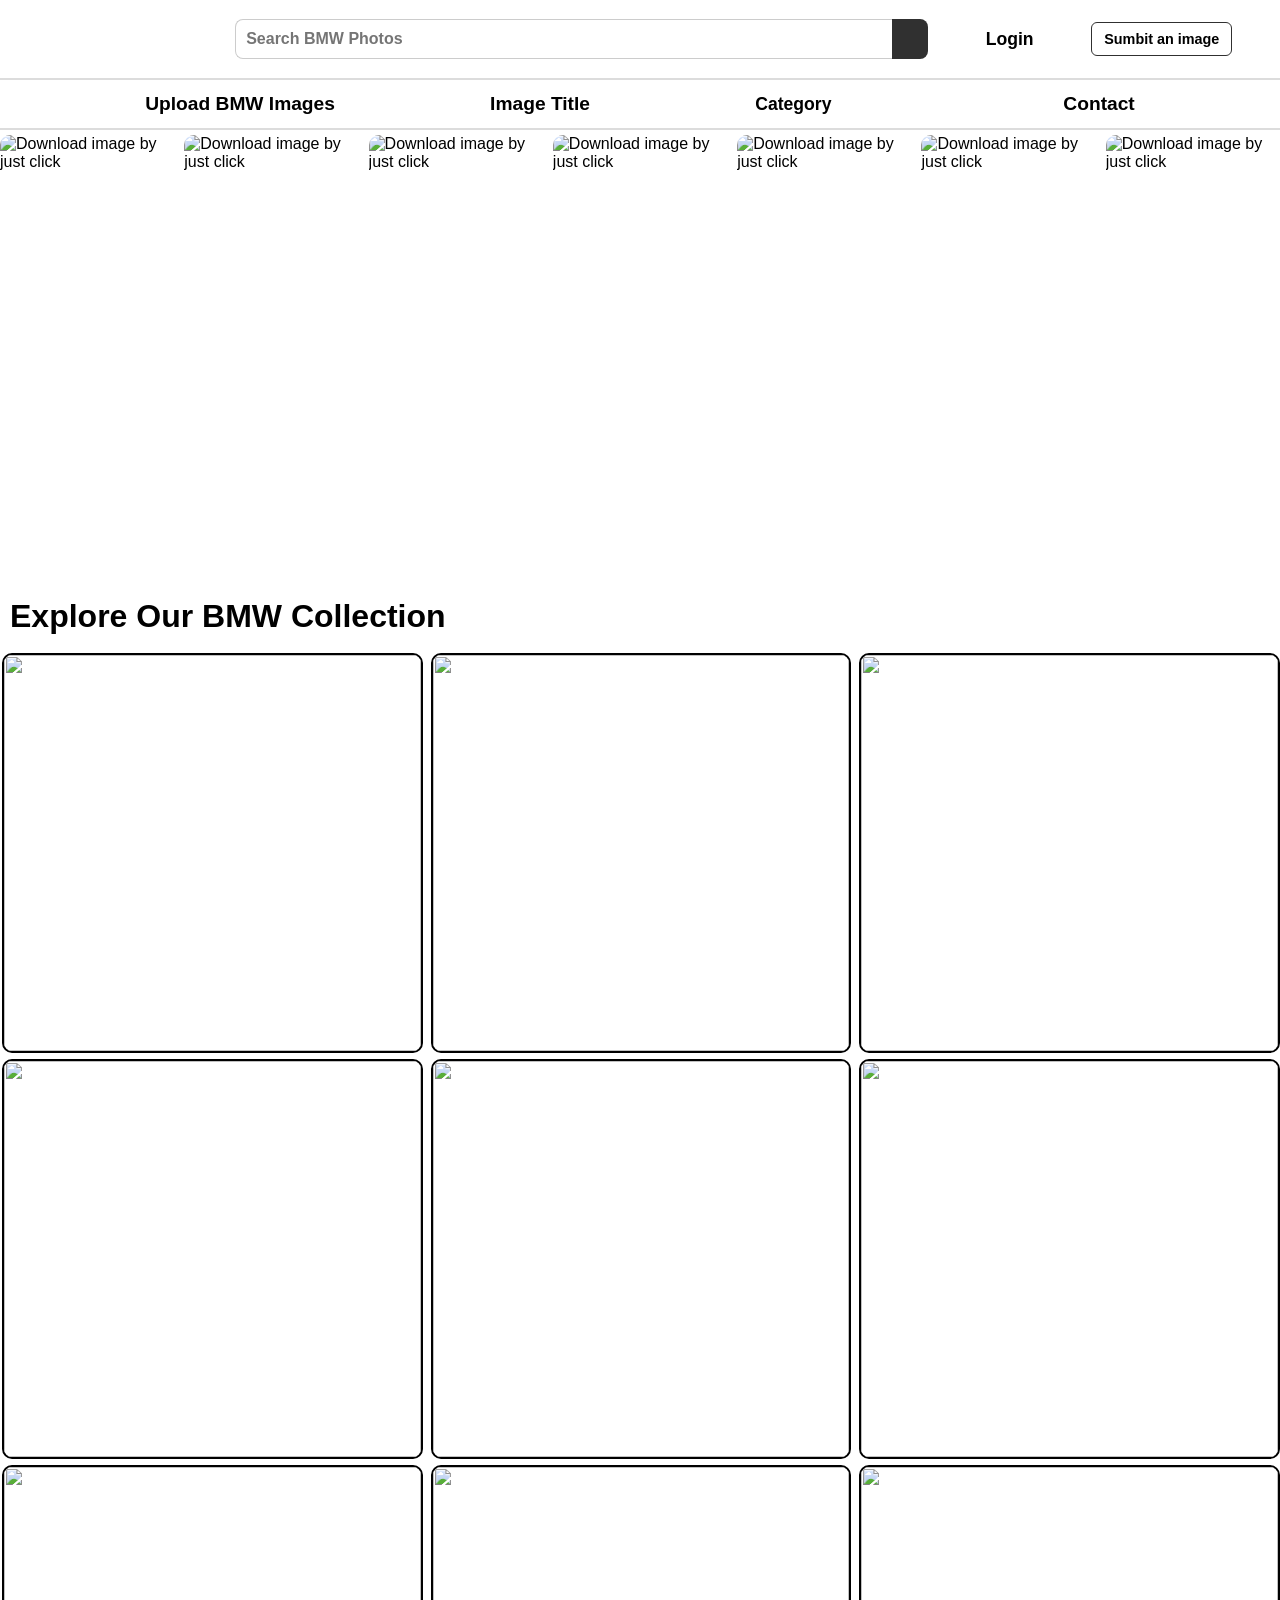
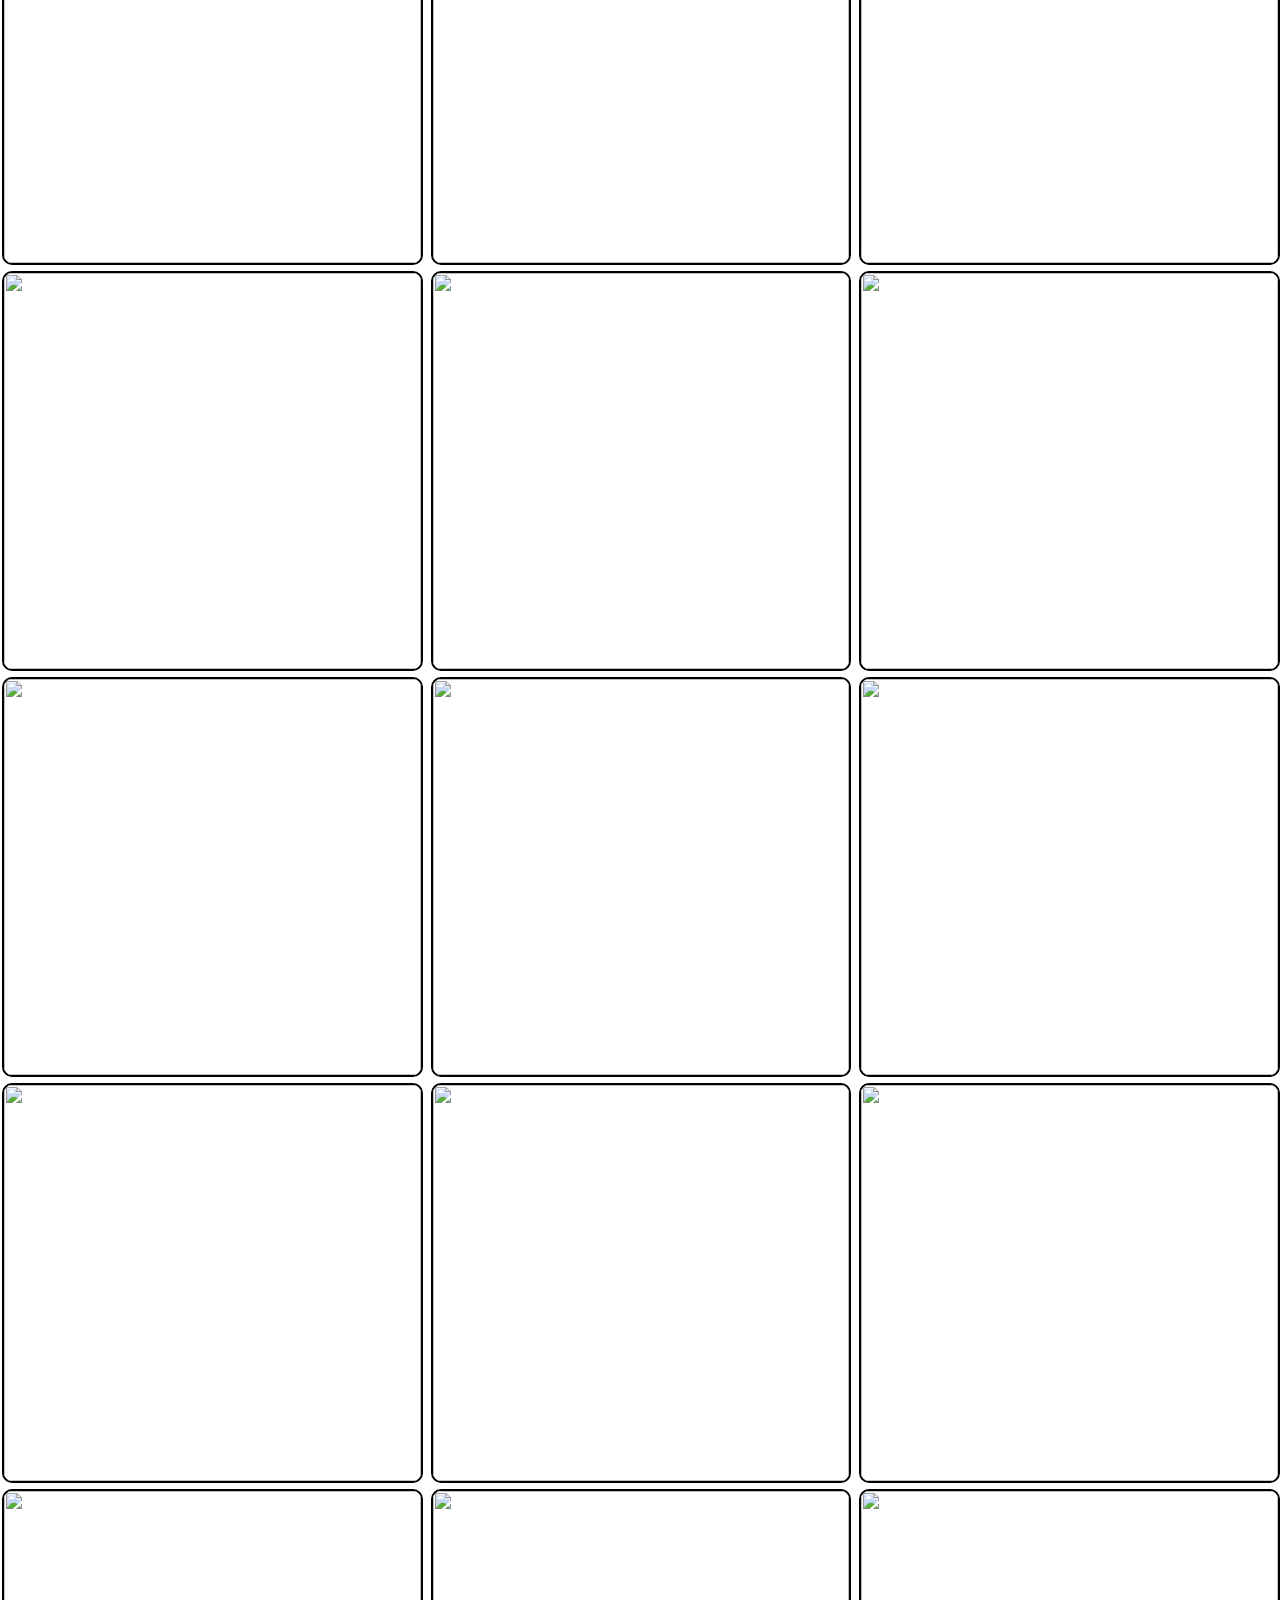
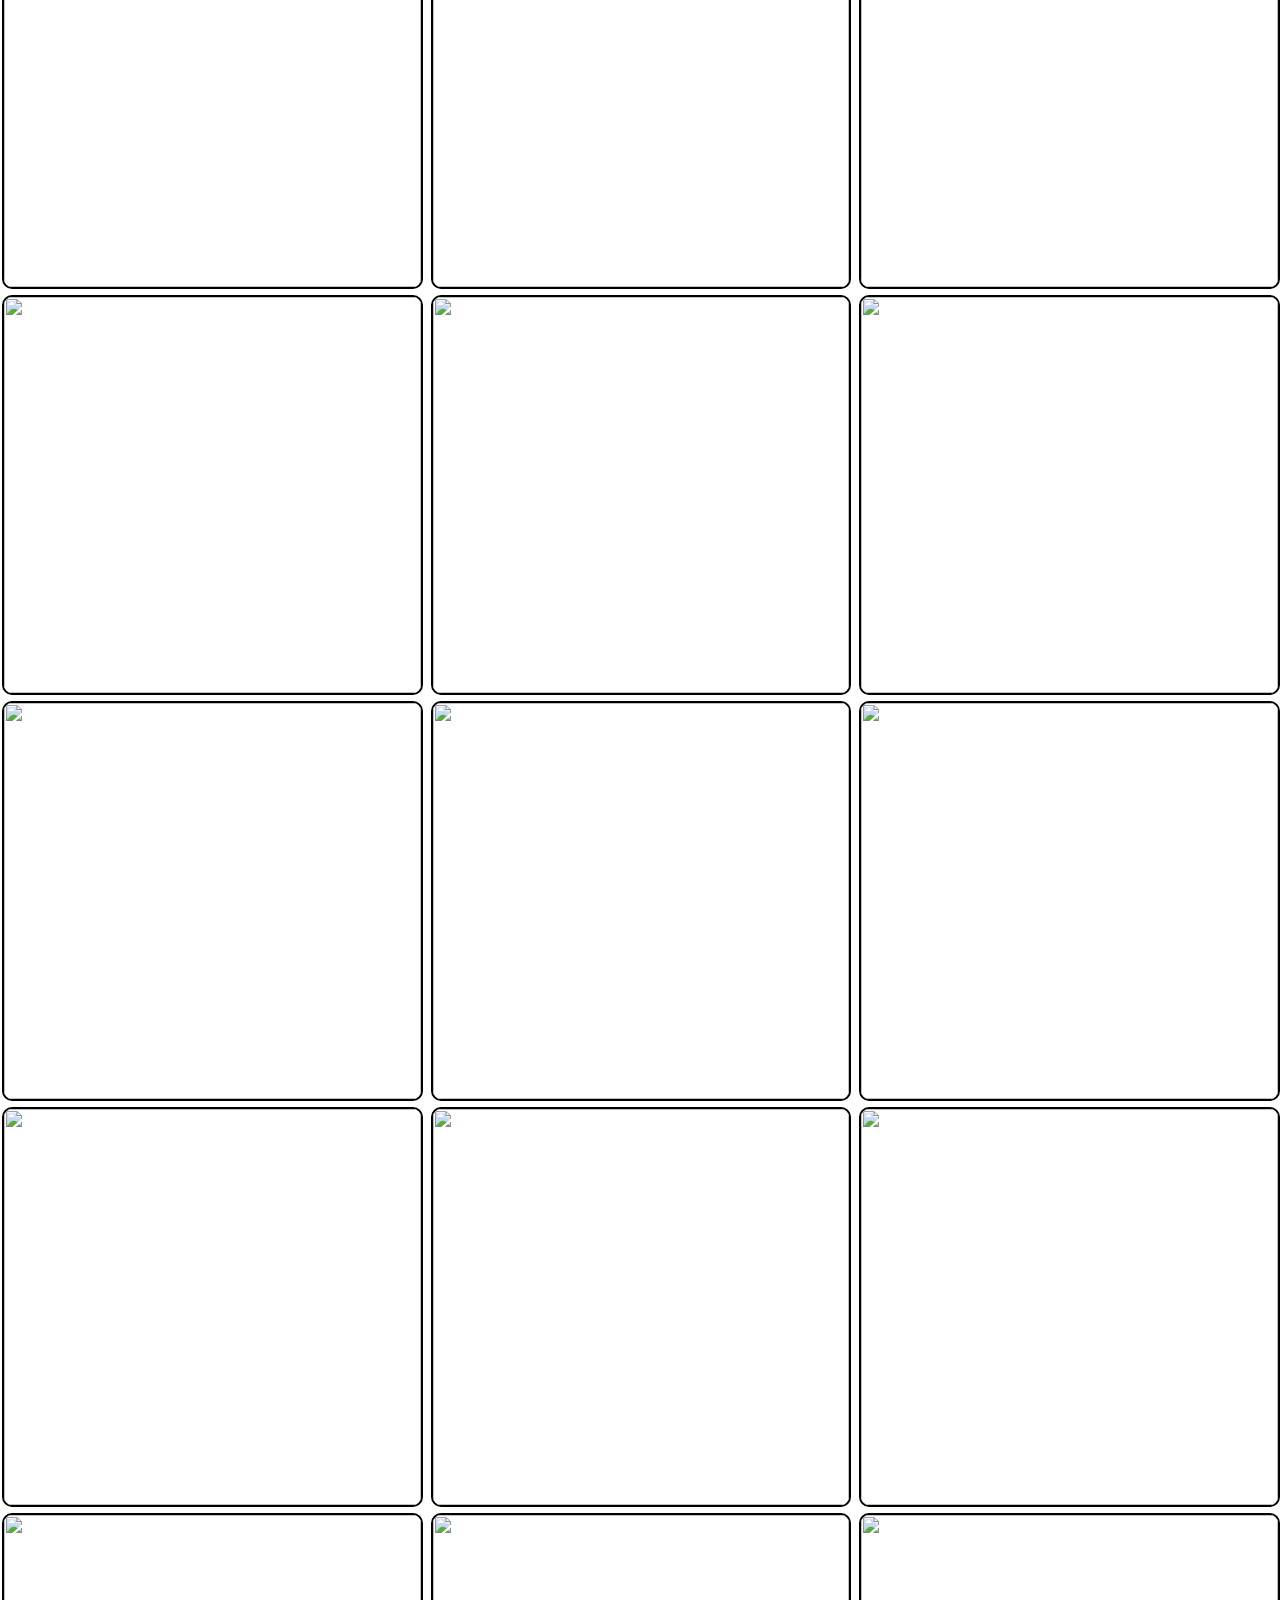
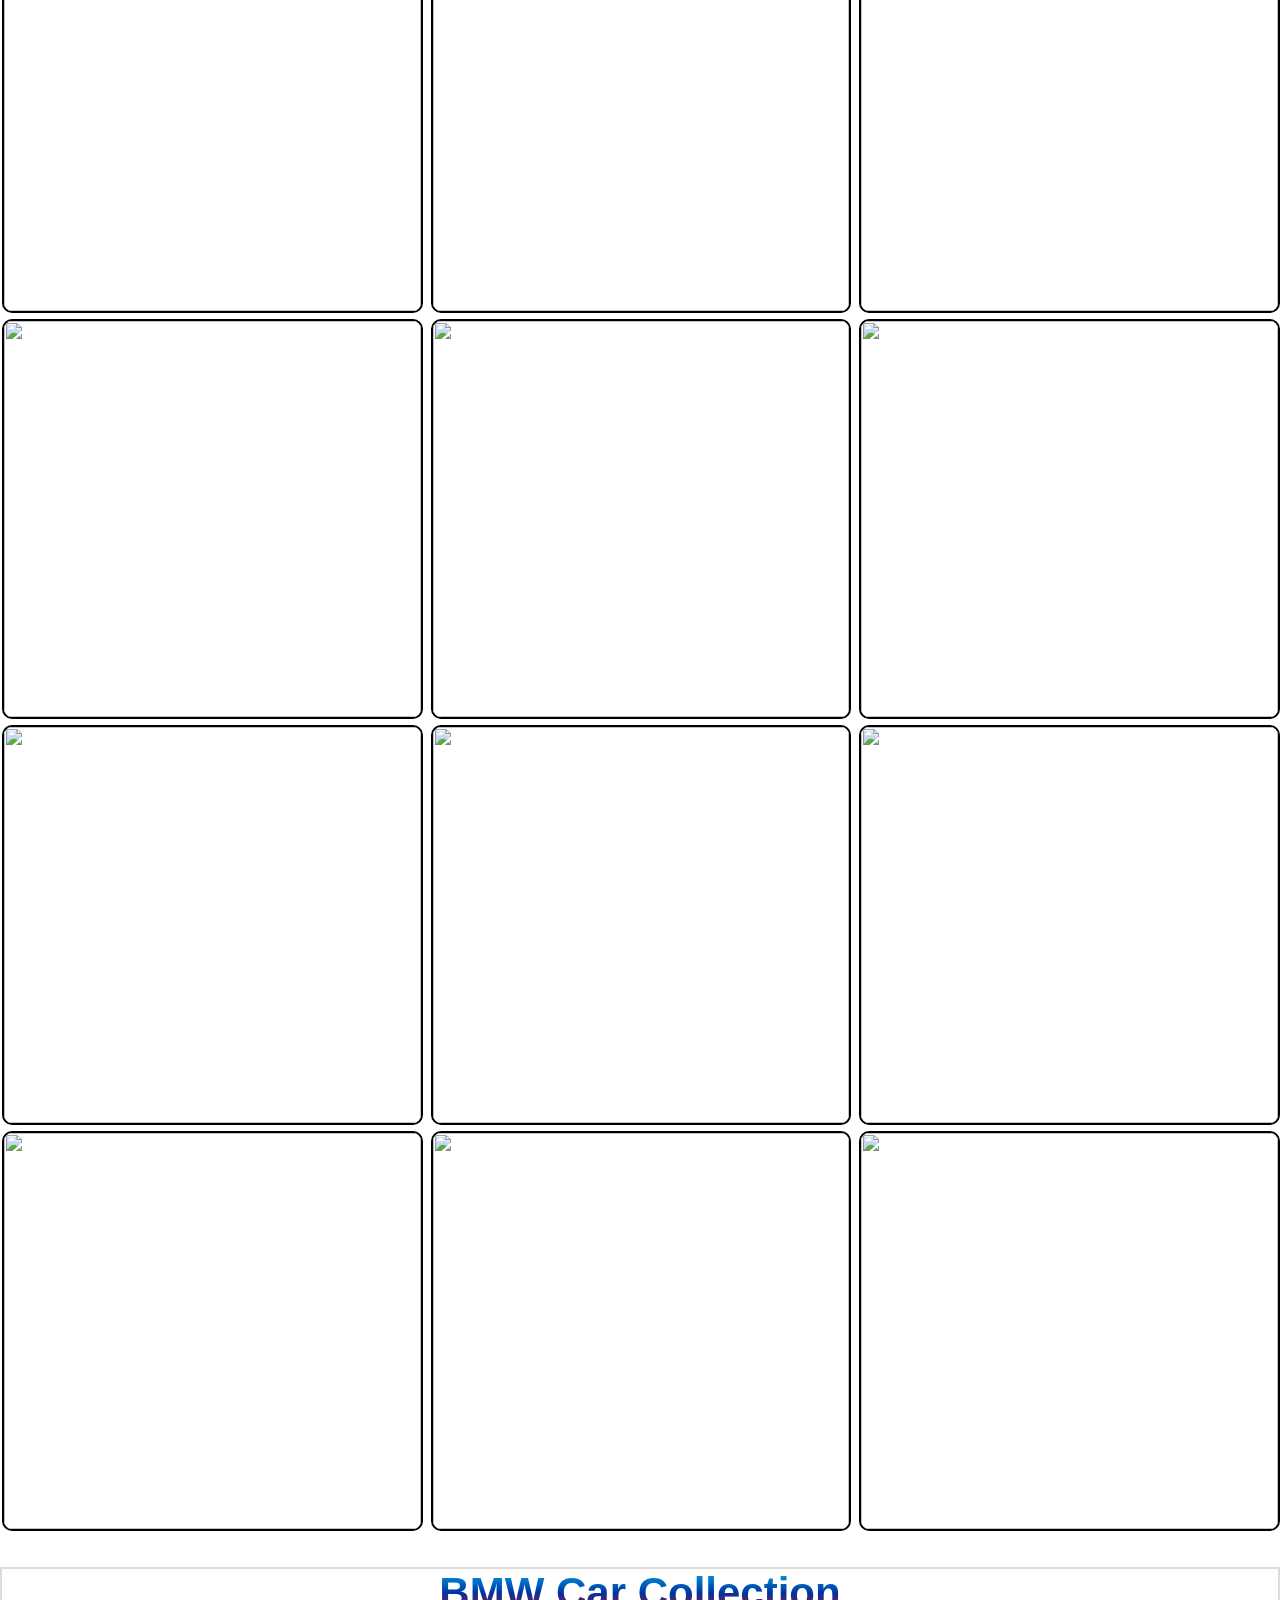
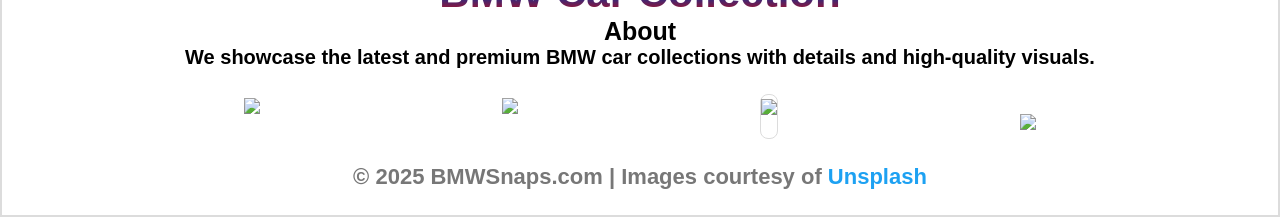
==== index.html @ 4b27d47d "Add files via upload" ====
<!DOCTYPE html>
<html>
    <head>
        <title>BMWSnaps.com</title>
        <link rel="stylesheet" href="https://cdnjs.cloudflare.com/ajax/libs/font-awesome/7.0.1/css/all.min.css" integrity="sha512-2SwdPD6INVrV/lHTZbO2nodKhrnDdJK9/kg2XD1r9uGqPo1cUbujc+IYdlYdEErWNu69gVcYgdxlmVmzTWnetw==" crossorigin="anonymous" referrerpolicy="no-referrer" />
        <link rel="stylesheet" href="style.css">
        <meta name="viewport" content="width=device-width,initial-scale=1.0">
         <meta name="description" content="bmw wallpaper 4k for pc,bmw wallpaper 4k,bmw wallpaper for laptop,bmw wallpaper 4k for laptop,bmw wallpaper for pc,bmw wallpaper 8k,bmw wallpaper hd 4k,bmw wallpaper 4k for pc black,bmw wallpaper 4k logo">
    </head>
    <body>
        <header>
        <div class="navbar">
            <div class="navlogo">
                <div class="logo"></div>
            </div>
            <div class="search">
                 <input placeholder="search BMW Photos" class="search-input">
                <div class="search-icon">
                    <i class="fa-solid fa-magnifying-glass"></i>
                </div>
            </div>
            <div class="login">
                <p>login</p>
            </div>
            <div class="button">
                <button class="sumbit">Sumbit an image</button>
            </div>
        </div>
        <div class="panel">
            <div class="upload">
                <p>Upload BMW images</p>
                <p>Image Title</p>
                <div class="option">
                <select class="category" onchange="location.href = this.value;">
                    <option class="op">category</option>
                    <option class="op" value="mseries.html">BMW M series</option>
                    <option class="op" value="suv.html">BMW SUV</option>
                    <option class="op" value="index.html">BMW Wallpapers</option>
                </select>
                </div>
                <p>contact</p>
            </div>
        </div>
        </header>
        <div class="hero-section">
                <img src="images/slidshow.jpg" alt="Download image by just click">
                <img src="images/slid 1.jpg" alt="Download image by just click">
                <img src="images/slid 2.jpg" alt="Download image by just click">
                <img src="images/slid 3.jpg" alt="Download image by just click">
                <img src="images/slid 4.jpg" alt="Download image by just click">
                <img src="images/slid 5.jpg" alt="Download image by just click">
                <img src="images/slid 6.jpg" alt="Download image by just click">
        </div> <br>
        <h1>Explore Our BMW Collection</h1>
        <br>
        <div class="content-section">
            <div class="box"><img src="images/angelica-levshakowa-BdbtxvfiAHE-unsplash.jpg"></div>
            <div class="box"><img src="images/archivio-automobile-shIgATgH_Zo-unsplash.jpg"></div>
            <div class="box"><img src="images/archivio-automobile-ph0dI5MN-Gg-unsplash.jpg"> </div>
            <div class="box"><img src="images/alex-dorcioman-Mlxqo9b0J4A-unsplash.jpg"></div>
            <div class="box"><img src="images/archivio-automobile-ugHK9StGR28-unsplash.jpg"></div>
<div class="box"><img src="images/archivio-automobile-ugHK9StGR28-unsplash.jpg"></div>
            <div class="box"><img src="images/damian-ochrymowicz-CSuPtVN167g-unsplash.jpg"></div>
            <div class="box"> <img src="images/devon-janse-van-rensburg-2h3UGhof_fU-unsplash.jpg"></div>
            <div class="box"> <img src="images/eloy-carrasco-8TiC__MqXsc-unsplash.jpg"> </div>
            <div class="box"> <img src="images/georgi-kalaydzhiev-1NnyueLx1aw-unsplash.jpg"></div>
            <div class="box"> <img src="images/jakob-rosen--Db-eClK4vE-unsplash.jpg"></div>
            <div class="box"> <img src="images/jakob-rosen-rC1Llibcis0-unsplash.jpg"></div>
            <div class="box"> <img src="images/jon-koop-khYVyHiNZo0-unsplash.jpg"></div>
            <div class="box"> <img src="images/joren-goessens-3HtpbdeZ_i8-unsplash.jpg"></div>
            <div class="box"> <img src="images/leon-seibert-1RiyAwNIiew-unsplash.jpg"></div>
            <div class="box"> <img src="images/luca-david-BV9rakxVvQQ-unsplash.jpg"></div>
            <div class="box"> <img src="images/martin-katler-gWAFuadPY1g-unsplash.jpg"></div>
            <div class="box"> <img src="images/martin-katler-iaIeB11kyQE-unsplash.jpg"></div>
            <div class="box"> <img src="images/martin-katler-v81h3l0gFHU-unsplash.jpg"></div>
            <div class="box"> <img src="images/mathew-antony-kqGKNOTDz34-unsplash.jpg"></div>
            <div class="box"> <img src="images/noir-CXlzXn-2CVs-unsplash.jpg"></div>
            <div class="box"> <img src="images/philipp-katzenberger-hrpYtJv-BRs-unsplash.jpg"></div>
            <div class="box"> <img src="images/rodan-can-6cqJPeTIuls-unsplash.jpg"> </div>
            <div class="box"> <img src="images/roman-khripkov-PzCGId2ljsY-unsplash.jpg"> </div>
            <div class="box"> <img src="images/ruslan-mingazhov-bVLbGAyoWMM-unsplash.jpg"> </div>
            <div class="box"> <img src="images/serjan-midili-a-fQdjpcL38-unsplash.jpg"> </div>
            <div class="box"> <img src="images/serjan-midili-uHJ8sgM36Gs-unsplash.jpg"> </div>
            <div class="box"> <img src="images/slid 1.jpg"> </div>
            <div class="box"><img src="images/slid 2.jpg"></div>
            <div class="box"><img src="images/slid 3.jpg"></div>
            <div class="box"><img src="images/slid 4.jpg"></div>
            <div class="box"><img src="images/slid 5.jpg"></div>
            <div class="box"><img src="images/slid 6.jpg"></div>
            <div class="box"><img src="images/sunder-muthukumaran-K8ZtyTUCuPI-unsplash.jpg"></div>
            <div class="box"><img src="images/sunder-muthukumaran-ZzxH-0Dbq_M-unsplash.jpg"></div>
            <div class="box"><img src="images/the-graphic-space-21cn1VCl_u0-unsplash.jpg"></div>
            <div class="box"><img src="images/the-graphic-space-hVpJ-EeIkUo-unsplash.jpg"></div>
            <div class="box"><img src="images/the-graphic-space-lYK8o4q3NPI-unsplash.jpg"></div>
            <div class="box"><img src="images/the-graphic-space-rTMTVNiM3DA-unsplash.jpg"></div>
            <div class="box"><img src="images/tyler-clemmensen-wLpTPp2dzsY-unsplash.jpg"></div>
            <div class="box"><img src="images/volodymyr-proskurovskyi-Gj65Pxd3IVo-unsplash.jpg"></div>
            <div class="box"><img src="images/vullnet-ademaj-I1NJt02lsok-unsplash.jpg"></div>
            
        </div> <br> <br>
    <div class="footer">
        <h3>BMW Car Collection</h3>
        <p class="tagline"><span>About</span><br>
We showcase the latest and premium BMW car collections with details and high-quality visuals.
</p>
<div class="icons">
<div class="instagram"><a href="https://www.instagram.com/_amit_rajput_700/" target="_blank"><img src="images/instagram.png"></a></div>
<div class="facbook"><a href="#"><img src="images/facebook.png"> </a></div>
<div class="youtube"><a href="#"><img src="images/yotube.gif"> </a></div>
<div class="whatsapp"><a href="tel:+91 9274335356"><img src="images/whatsapp.gif"></a></div>
</div>
<p class="copyright"> © 2025 BMWSnaps.com | Images courtesy of <a href="https://unsplash.com" target="_blank" rel="noopener" style="color:#1da1f2; text-decoration:none;">Unsplash</a>
</p>
    </div>
    </body>
</html>
---- style.css ----
/* RESET */
* {
    margin: 0;
    box-sizing: border-box;
    font-family: Arial, Helvetica, sans-serif;
}

/* NAVBAR BASE */
.navbar {
    background-color: white;
    height: 80px;
    display: flex;
    align-items: center;
    border-bottom: 2px solid #dcdcdc;
    justify-content: space-evenly;
    cursor: pointer;
    padding: 0 10px;
    gap: 10px;
}

/* LOGO */
.navlogo {
    height: 60px;
    width: 140px;
}
.logo {
    background-image: url(images/logo.png);
    background-size: contain;
    background-repeat: no-repeat;
    height: 60px;
    width: 100%;
}

/* SEARCH BOX */
.search {
    display: flex;
    height: 40px;
    width: 55%;
    align-items: center;
}
.search-input {
    height: 40px;
    width: 100%;
    font-weight: bold;
    text-transform: capitalize;
    font-size: 1rem;
    border-radius: 8px 0 0 8px;
    border: 1px solid #ccc;
    border-right: none;
    padding-left: 10px;
}
.search-icon {
    background-color: #303030;
    color: white;
    box-shadow: #dcdcdc;
    border: none;
    width: 38px;
    height: 40px;
    border-radius: 0 8px 8px 0;
    display: flex;
    align-items: center;
    justify-content: center;
    font-size: 1.2rem;
}

/* LOGIN + SUBMIT */
.login {
    text-transform: capitalize;
    font-weight: bold;
    font-size: 1.1rem;
    padding: 6px 10px;
}
.login:hover {
    border: 2px solid black;
}
.sumbit {
    padding: 8px 12px;
    font-size: 0.9rem;
    font-weight: 900;
    border-radius: 6px;
    background-color: #fff;
    border: 1px solid #303030;
}
.sumbit:hover {
    background-color: beige;
}


/* --------------------------- */
/*       📱 MOBILE MODE        */
/* --------------------------- */
@media (max-width: 600px) {

    .navbar {
        flex-direction: column;
        height: auto;
        padding: 10px 5px;
        gap: 12px;
    }

    .navlogo {
        height: 50px;
        width: 120px;
    }
    .logo {
        height: 50px;
    }

    .search {
        width: 100%;
    }

    .login, .sumbit {
        font-size: 1rem;
    }

    /* Buttons side-by-side */
    .nav-btns {
        display: flex;
        gap: 10px;
    }
}

/* Ultra-small phones */
@media (max-width: 360px) {
    .login, .sumbit {
        font-size: 0.9rem;
        padding: 6px 8px;
    }
}
/* MAIN PANEL */
.panel {
    height: 50px;
    border-bottom: 2px solid #dcdcdc;
    cursor: pointer;
    display: flex;
    align-items: center;
    justify-content: center;
    padding: 0 10px;
}

/* UPLOAD SECTION */
.upload {
    display: flex;
    height: 100%;
    justify-content: space-evenly;
    text-transform: capitalize;
    font-size: 1.2rem;
    font-weight: bold;
    align-items: center;
    width: 100%;
    gap: 20px;
}

/* DROPDOWN / SELECT */
.category {
    height: 30px;
    font-weight: bold;
    font-size: 1.1rem;
    border: none;
    cursor: pointer;
    text-transform: capitalize;
    background: white;
    padding: 4px 10px;
    border-radius: 6px;
    -webkit-appearance: none;
    -moz-appearance: none;
    appearance: none;
    background: transparent;
}

/* option styling */
.op {
    font-weight: bold;
}

/* HOVER (desktop only) */
@media (min-width: 600px) {
    .upload:hover {
        border: 2px solid #dcdcdc;
    }
}


/* ---------------------------------------- */
/*          📱 MOBILE RESPONSIVE CSS        */
/* ---------------------------------------- */
@media (max-width: 600px) {

    .panel {
        height: auto;
        padding: 12px 8px;
    }

    .upload {
        flex-direction: column;
        gap: 10px;
        padding: 10px 0;
        font-size: 1rem;
        text-align: center;
    }

    .category {
        width: 90%;
        font-size: 1rem;
        height: 35px;
    }
}

/* Extra small screens */
@media (max-width: 360px) {
    .upload {
        font-size: 0.95rem;
        gap: 8px;
    }

    .category {
        width: 100%;
        height: 34px;
        font-size: 0.95rem;
    }
}
.hero-section {
    width: 100%;
    height: 450px;
    display: flex;
    justify-content: center;
    gap: 10px;
}

.hero-section img {
    object-fit: cover;
    width: 14%;
    border-radius: 10px;
    transition: all 0.2s ease-in-out;
    cursor: pointer;
    margin-top: 5px;
}
.hero-section img:hover {
        width: 50%;
    }

/* Mobile Responsive */
@media (max-width: 768px) {
    .hero-section {
        height: auto;      /* height auto for multiple rows */
        gap: 5px;
    }
    .hero-section img {
        width: 30%;        /* Images bigger for mobile, wrap to next row */
        margin-bottom: 5px;
    }
}
h1 {
    text-transform: capitalize;
    margin-left: 10px;
}

/* Main content grid */
.content-section {
    display: flex;
    flex-wrap: wrap;
    gap: 6px; /* margin ki jagah gap use karne se layout perfect hota hai */
}

/* Boxes (Desktop Default = 3 per row) */
.box {
    margin-left: 2px;
    height: 400px;
    width: calc(33.33% - 6px); /* 3 box exactly line me fit honge */
    border: 2px solid black;
    border-radius: 10px;
    overflow: hidden;
    
}

.box img {
    width: 100%;
    height: 100%;
    object-fit: cover;
    display: block;
    cursor: pointer;
    transition: transform 0.3s ease;
}

/* Tablet: 2 per row */
@media (max-width: 768px) {
    .box {
        width: calc(50% - 6px);
        height: 300px;
    }
}

/* Mobile: 1 per row */
@media (max-width: 480px) {
    .box {
        width: 100%;
        height: 250px;
    }
}
.footer {
    border: 2px solid #dcdcdc;
    height: 250px;
}
h3 {
    text-align: center;
    font-size: 42px;
  font-weight: 800;

  background: linear-gradient(
    #00AEEF,
    #0033A0,
    #E10600
  );

  -webkit-background-clip: text;   /* background ko TEXT me clip karta hai */
  background-clip: text;

  -webkit-text-fill-color: transparent; /* TEXT ko transparent karta hai */
  color: transparent;                   /* fallback */
}
span {
    font-size: 25px;
    font-weight: bold;
    text-align: center;
}
.tagline {
    font-size: 20px;
    font-weight: 600;
    text-align: center;
}
.icons {
    display: flex;
    justify-content: center;
    justify-content: space-evenly;
    margin-top: 25px;
    cursor: pointer;
}
.instagram {
    font-size: 22px;
    border-radius: 10%;
    
        
}
.facbook {
    font-size: 22px;
    color: white;
    border-radius: 30%;
}
.youtube {
    font-size: 22px;
    border: 0.5px solid #dcdcdc;
    border-radius: 8px;
}
.whatsapp {
    font-size:40px;
    border-radius: 50%;
    
}
.copyright {
    text-align: center;
    margin-top: 25px;
    font-size: 22px;
    color: #777;
    font-weight: 600;
}
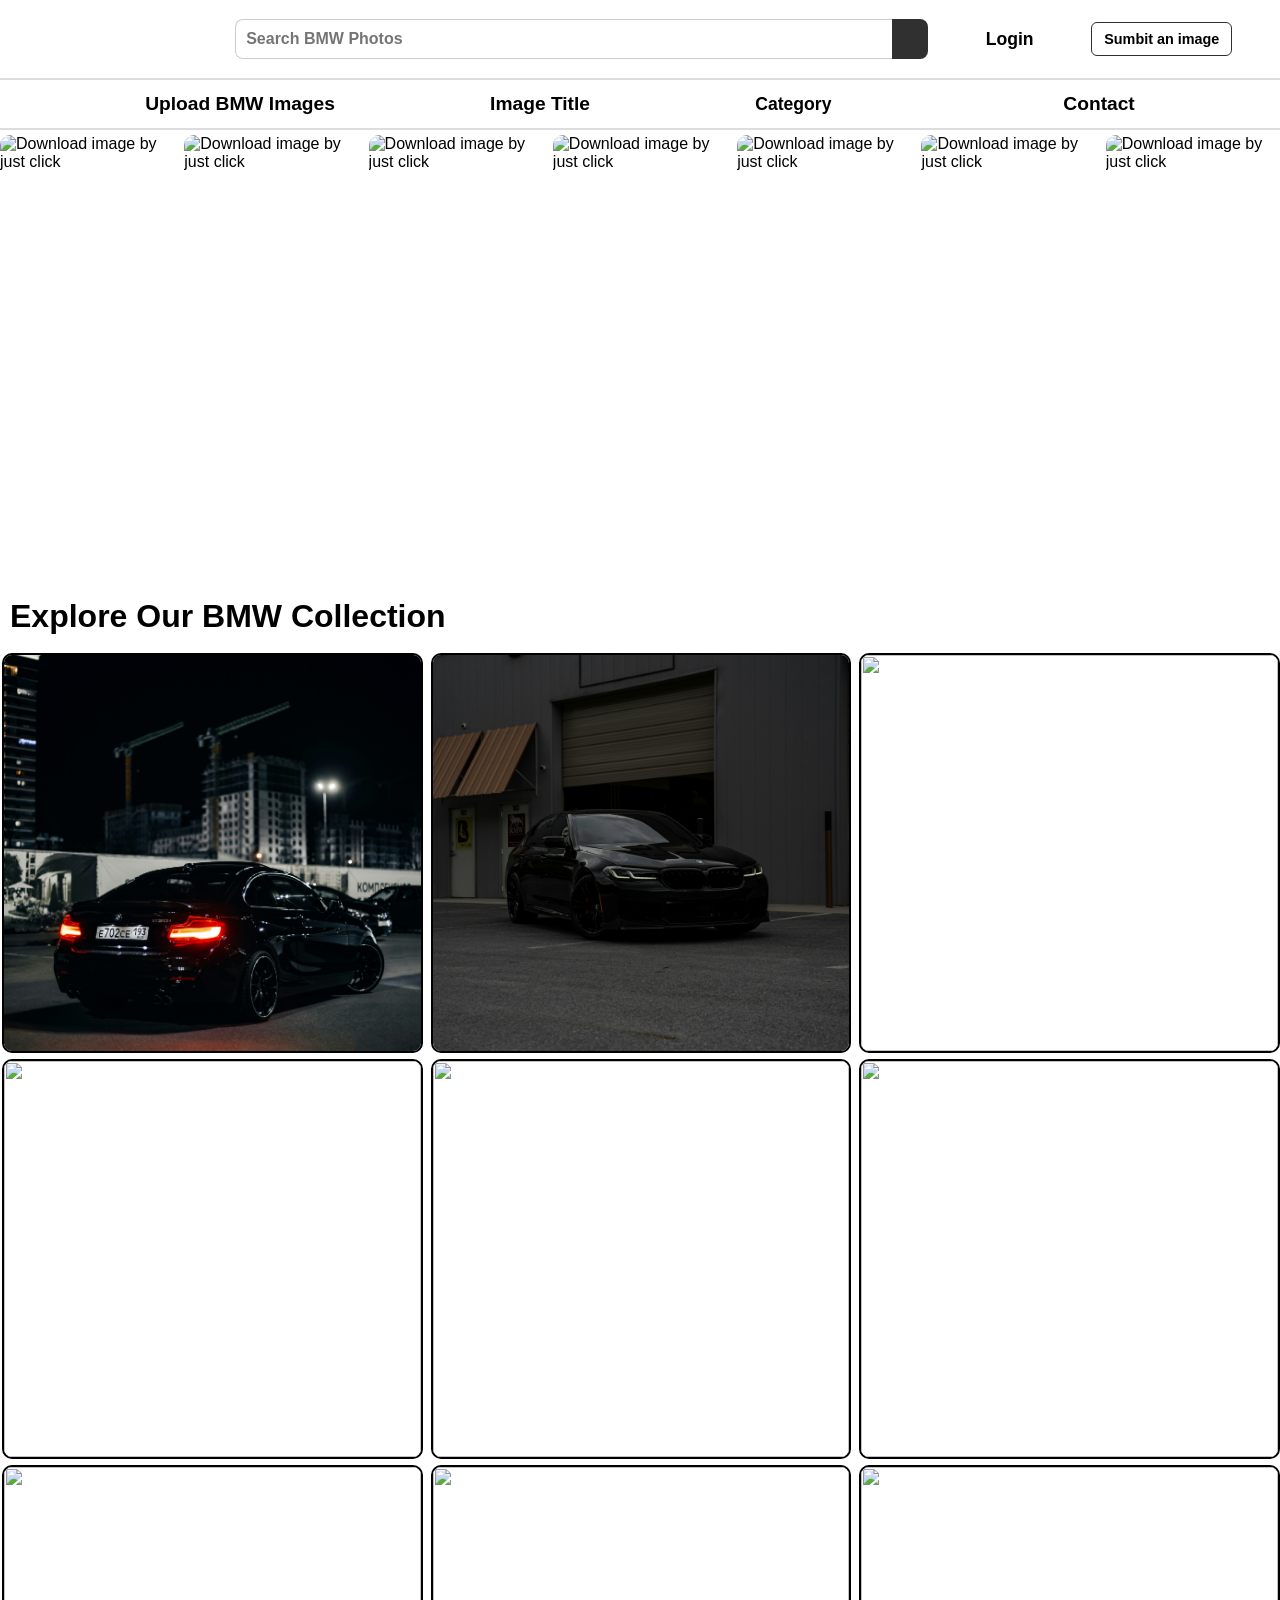
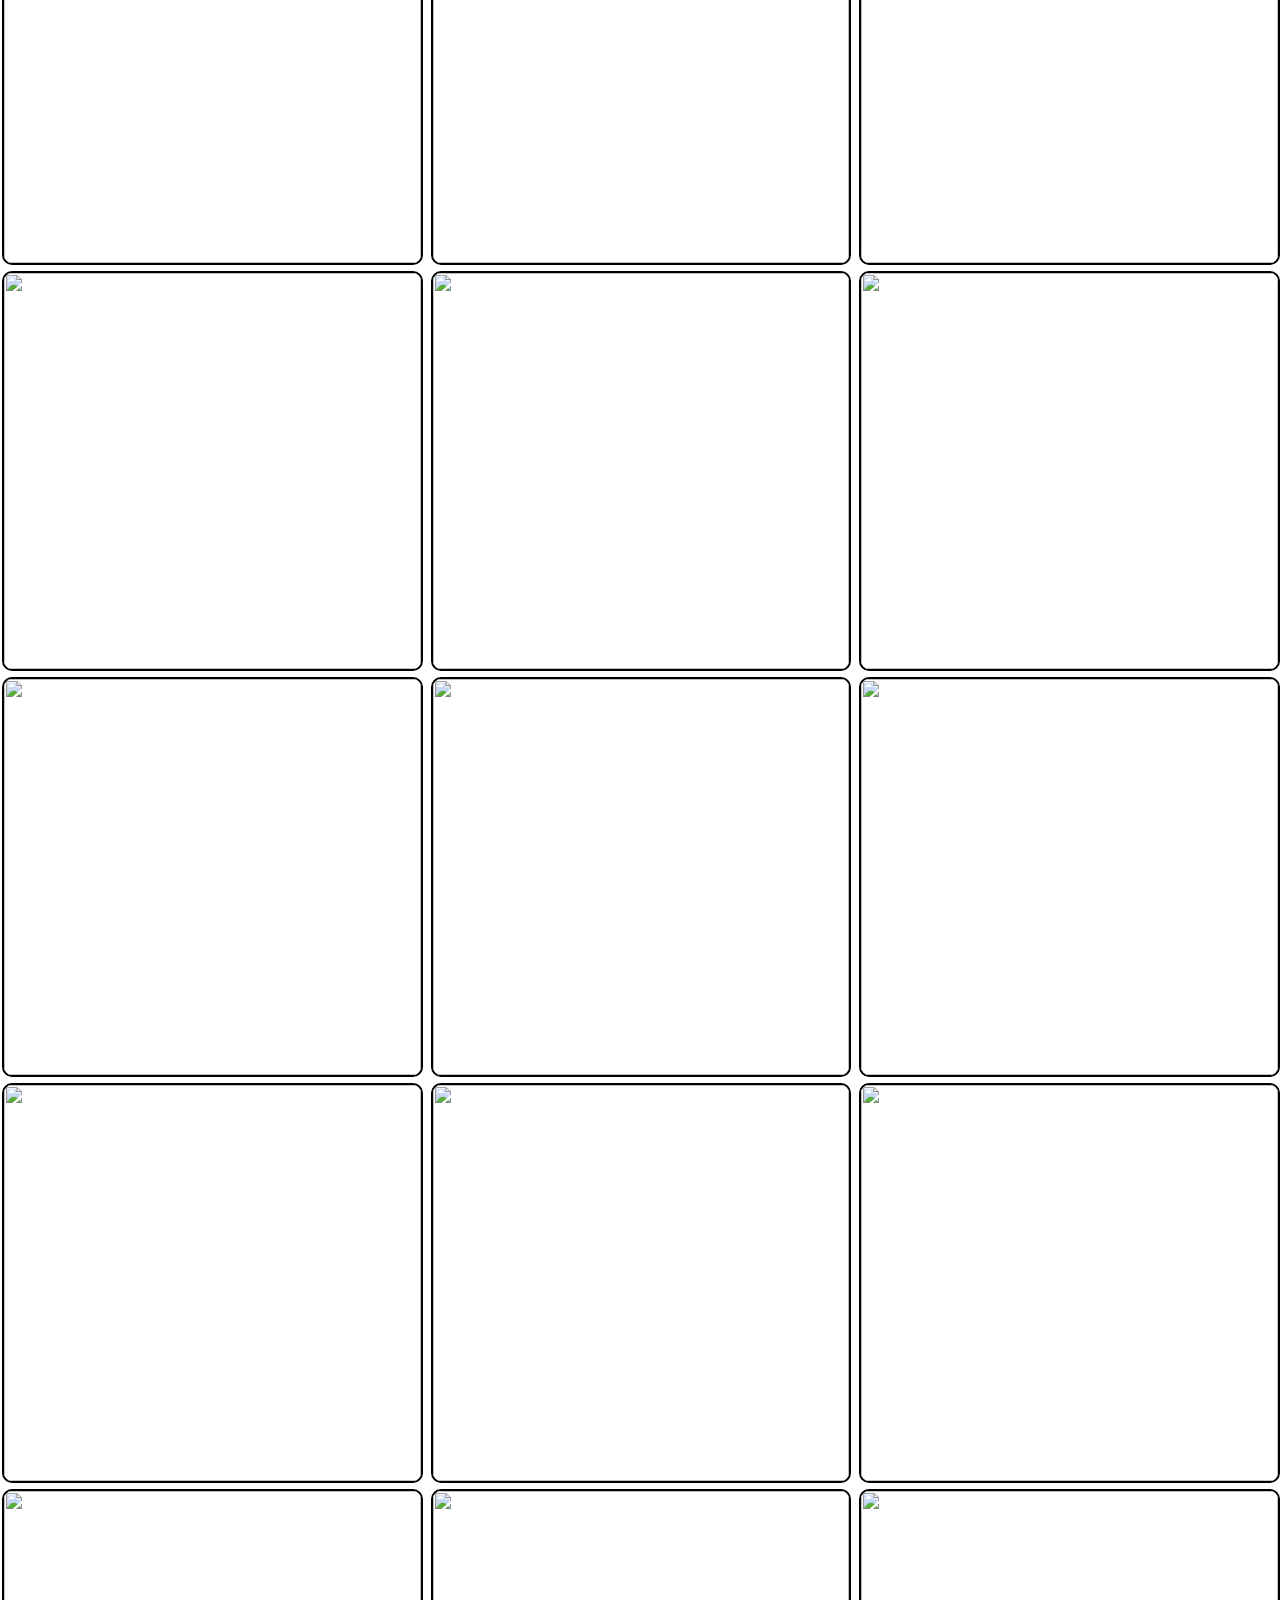
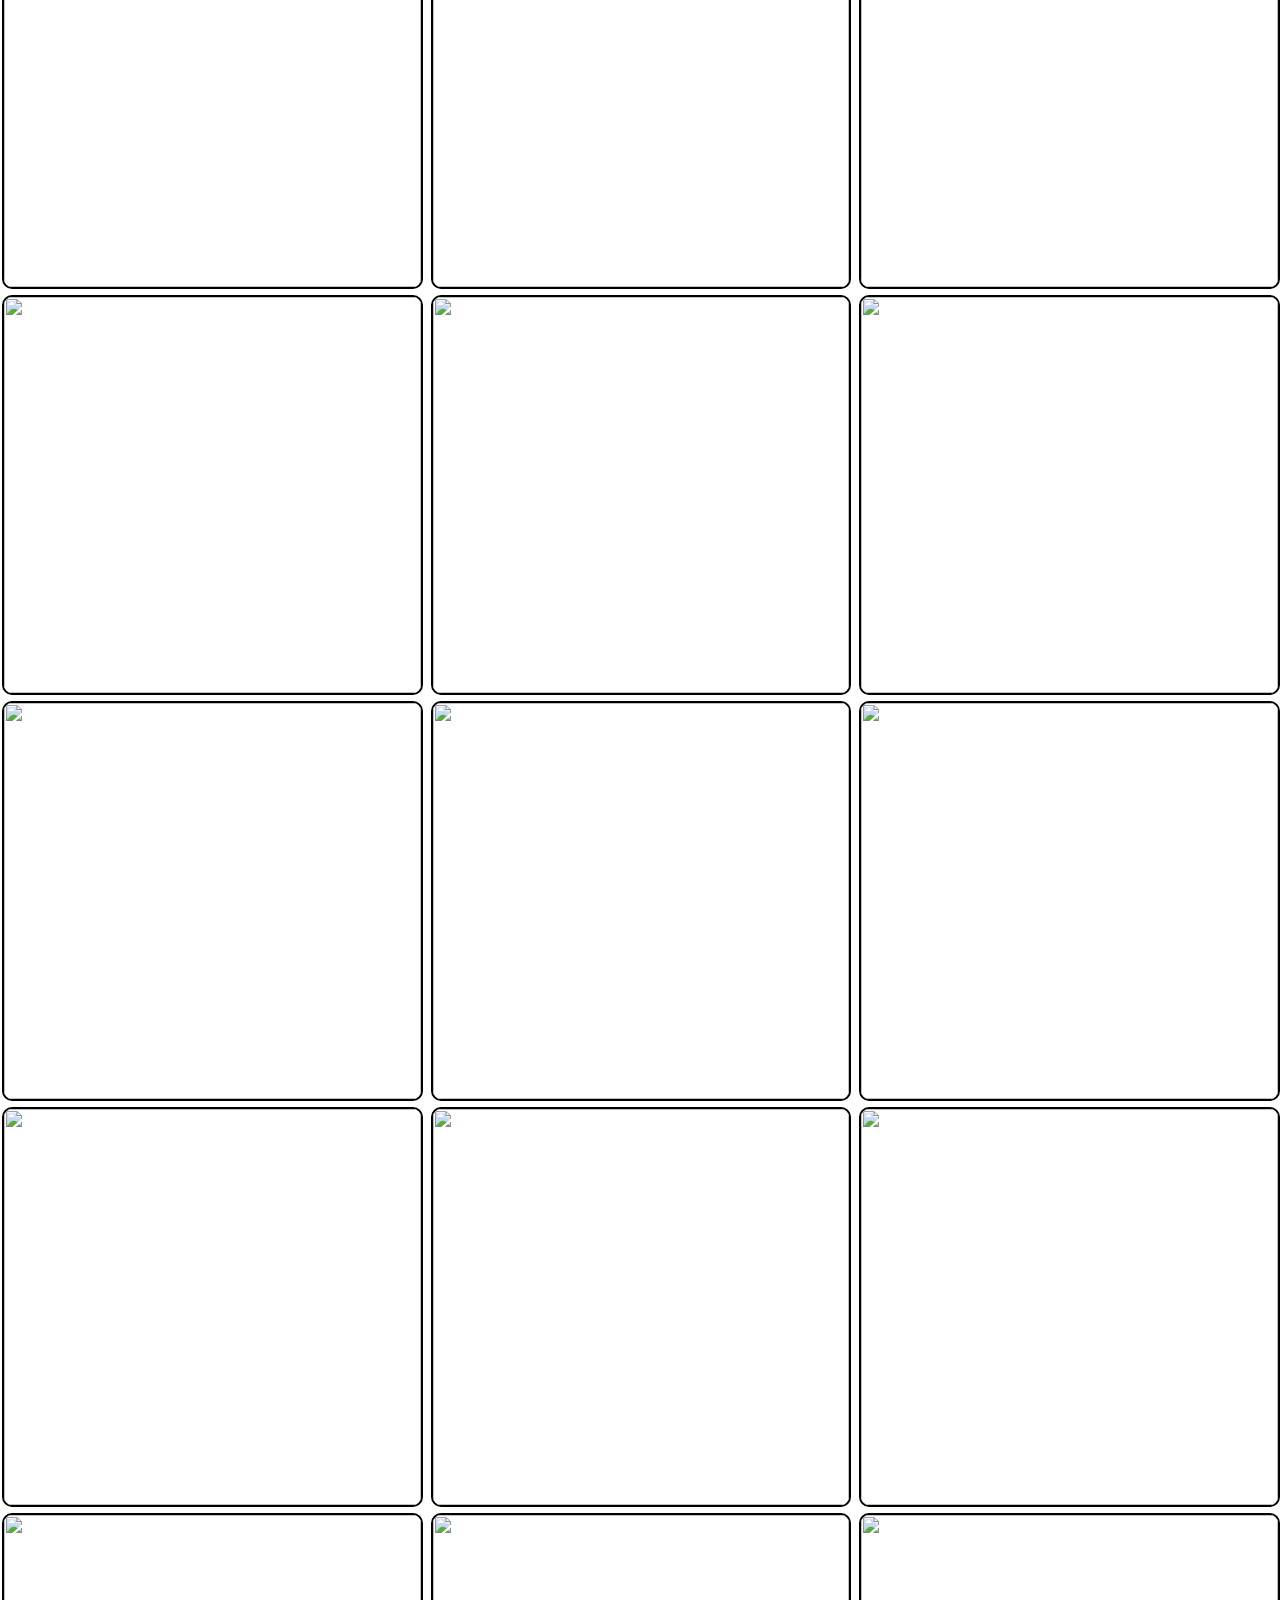
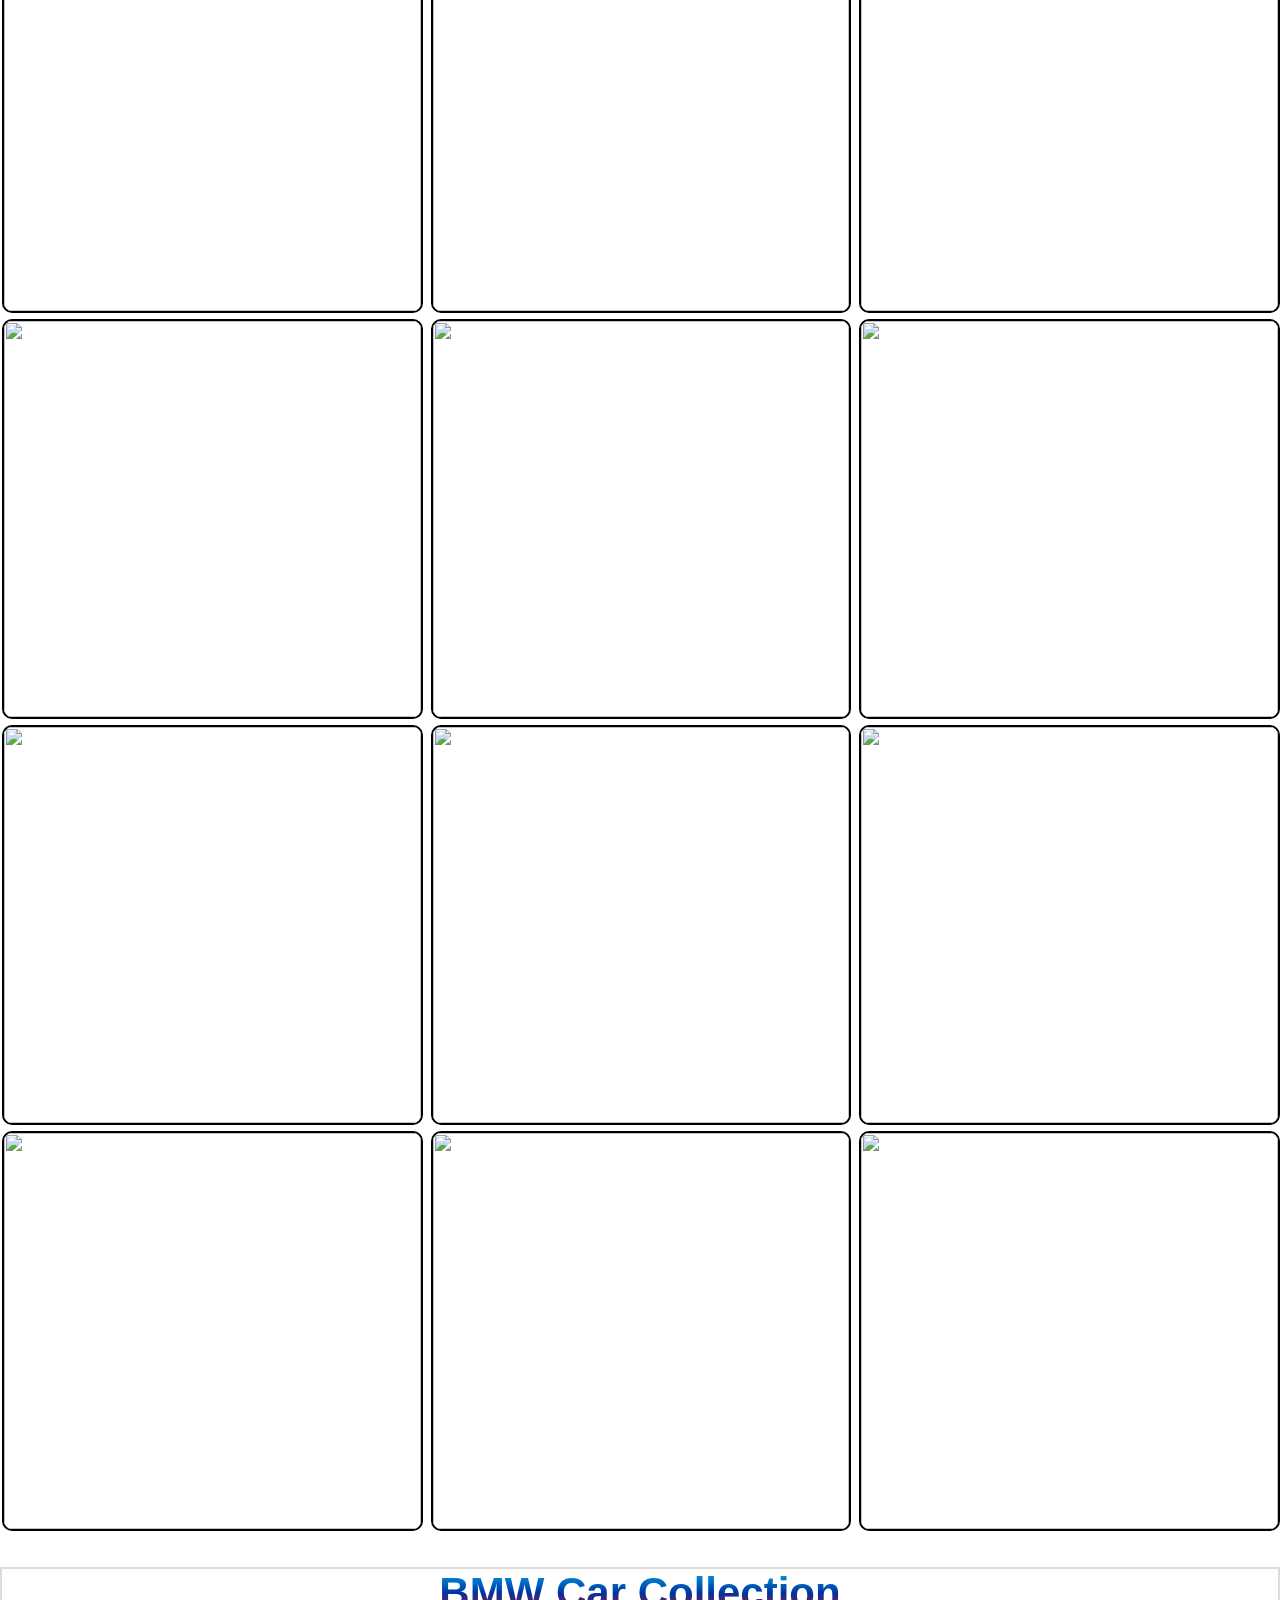
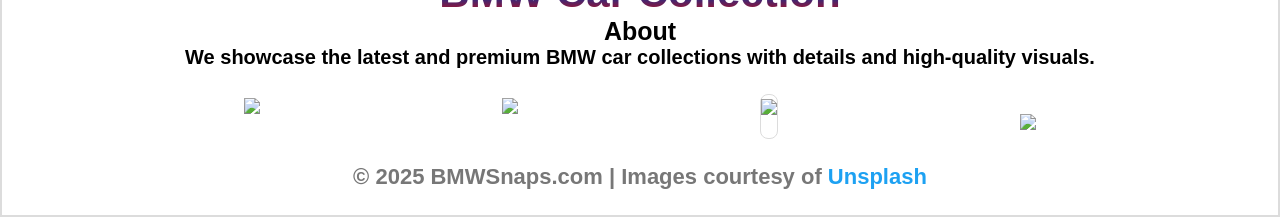
==== commit 7246fe5b: "Fix HTML encoding issues and clean up structure" ====
--- a/index.html
+++ b/index.html
@@ -54,8 +54,8 @@
         <h1>Explore Our BMW Collection</h1>
         <br>
         <div class="content-section">
-            <div class="box"><img src="images/angelica-levshakowa-BdbtxvfiAHE-unsplash.jpg"></div>
-            <div class="box"><img src="images/archivio-automobile-shIgATgH_Zo-unsplash.jpg"></div>
+            <div class="box"><img src="angelica-levshakowa-BdbtxvfiAHE-unsplash.jpg"></div>
+            <div class="box"><img src="archivio-automobile-shIgATgH_Zo-unsplash.jpg"></div>
             <div class="box"><img src="images/archivio-automobile-ph0dI5MN-Gg-unsplash.jpg"> </div>
             <div class="box"><img src="images/alex-dorcioman-Mlxqo9b0J4A-unsplash.jpg"></div>
             <div class="box"><img src="images/archivio-automobile-ugHK9StGR28-unsplash.jpg"></div>
@@ -113,4 +113,5 @@
 </p>
     </div>
     </body>
-</html>+
+</html>
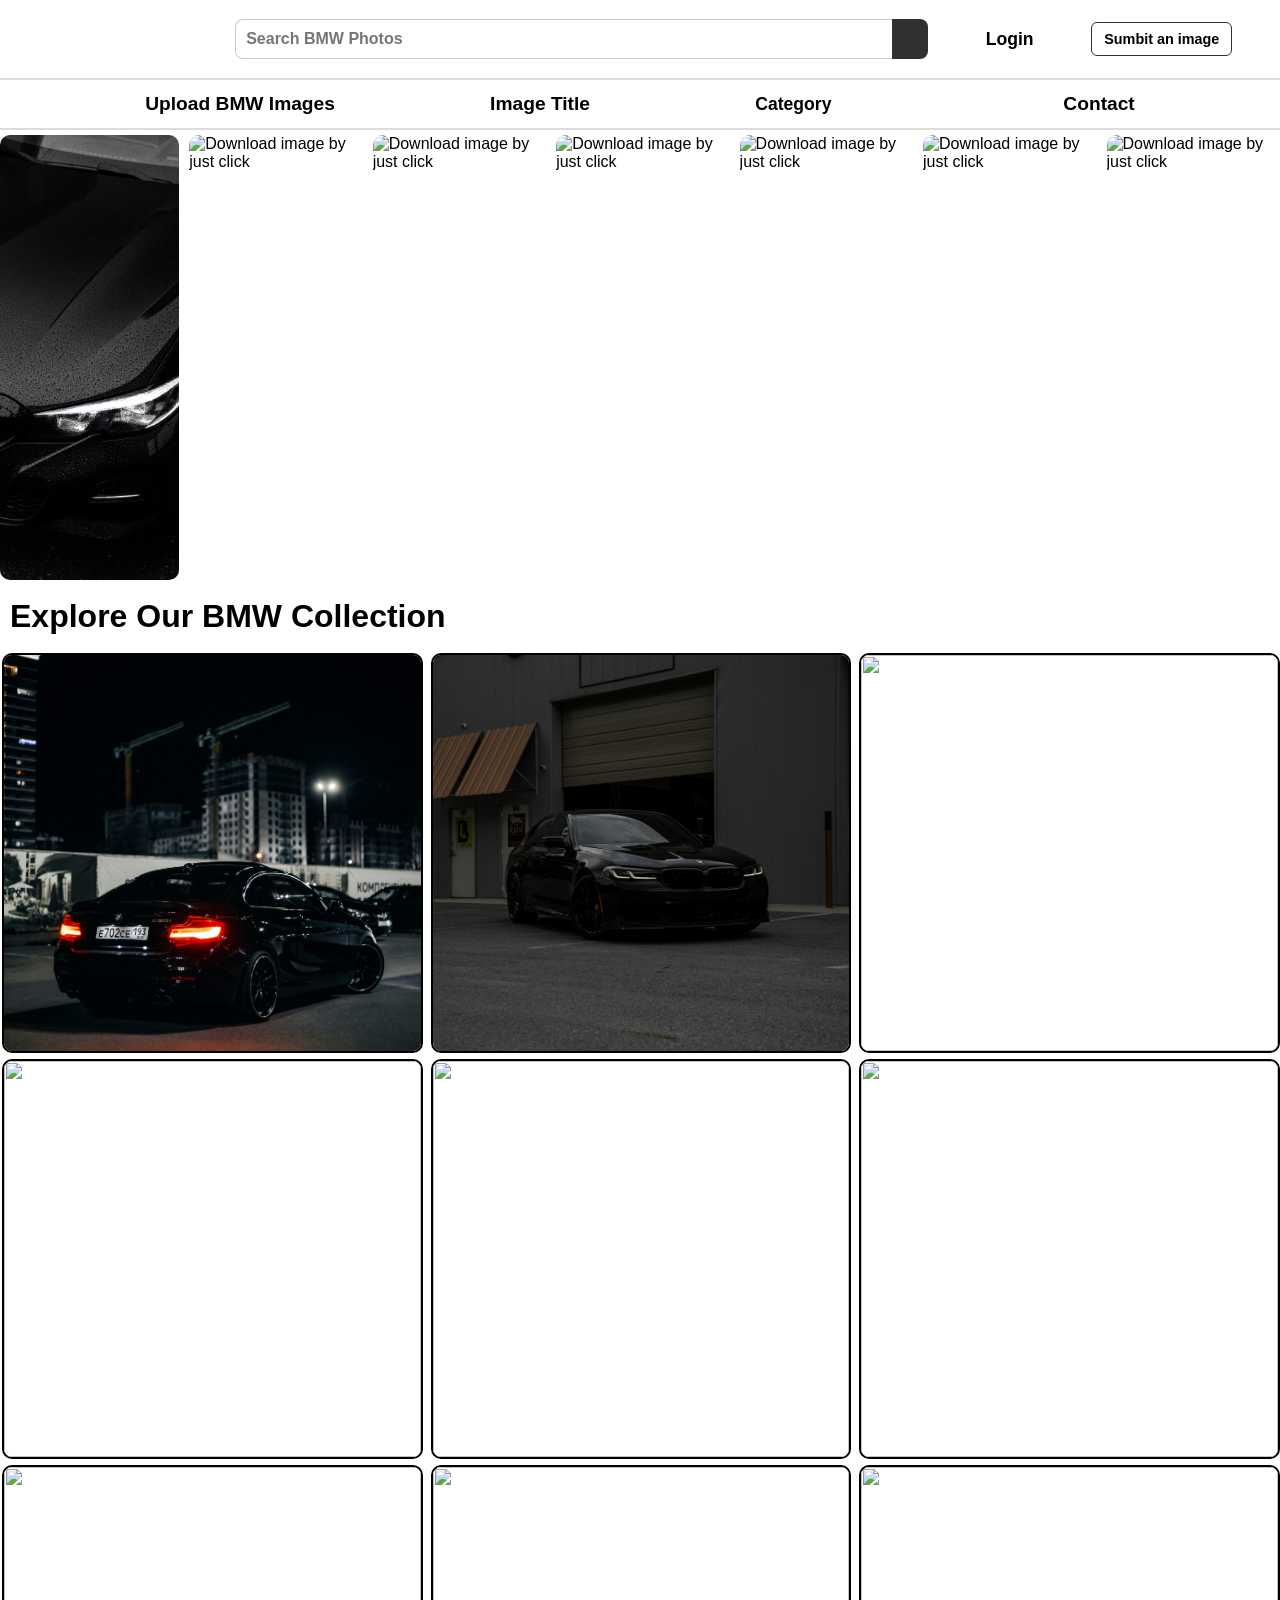
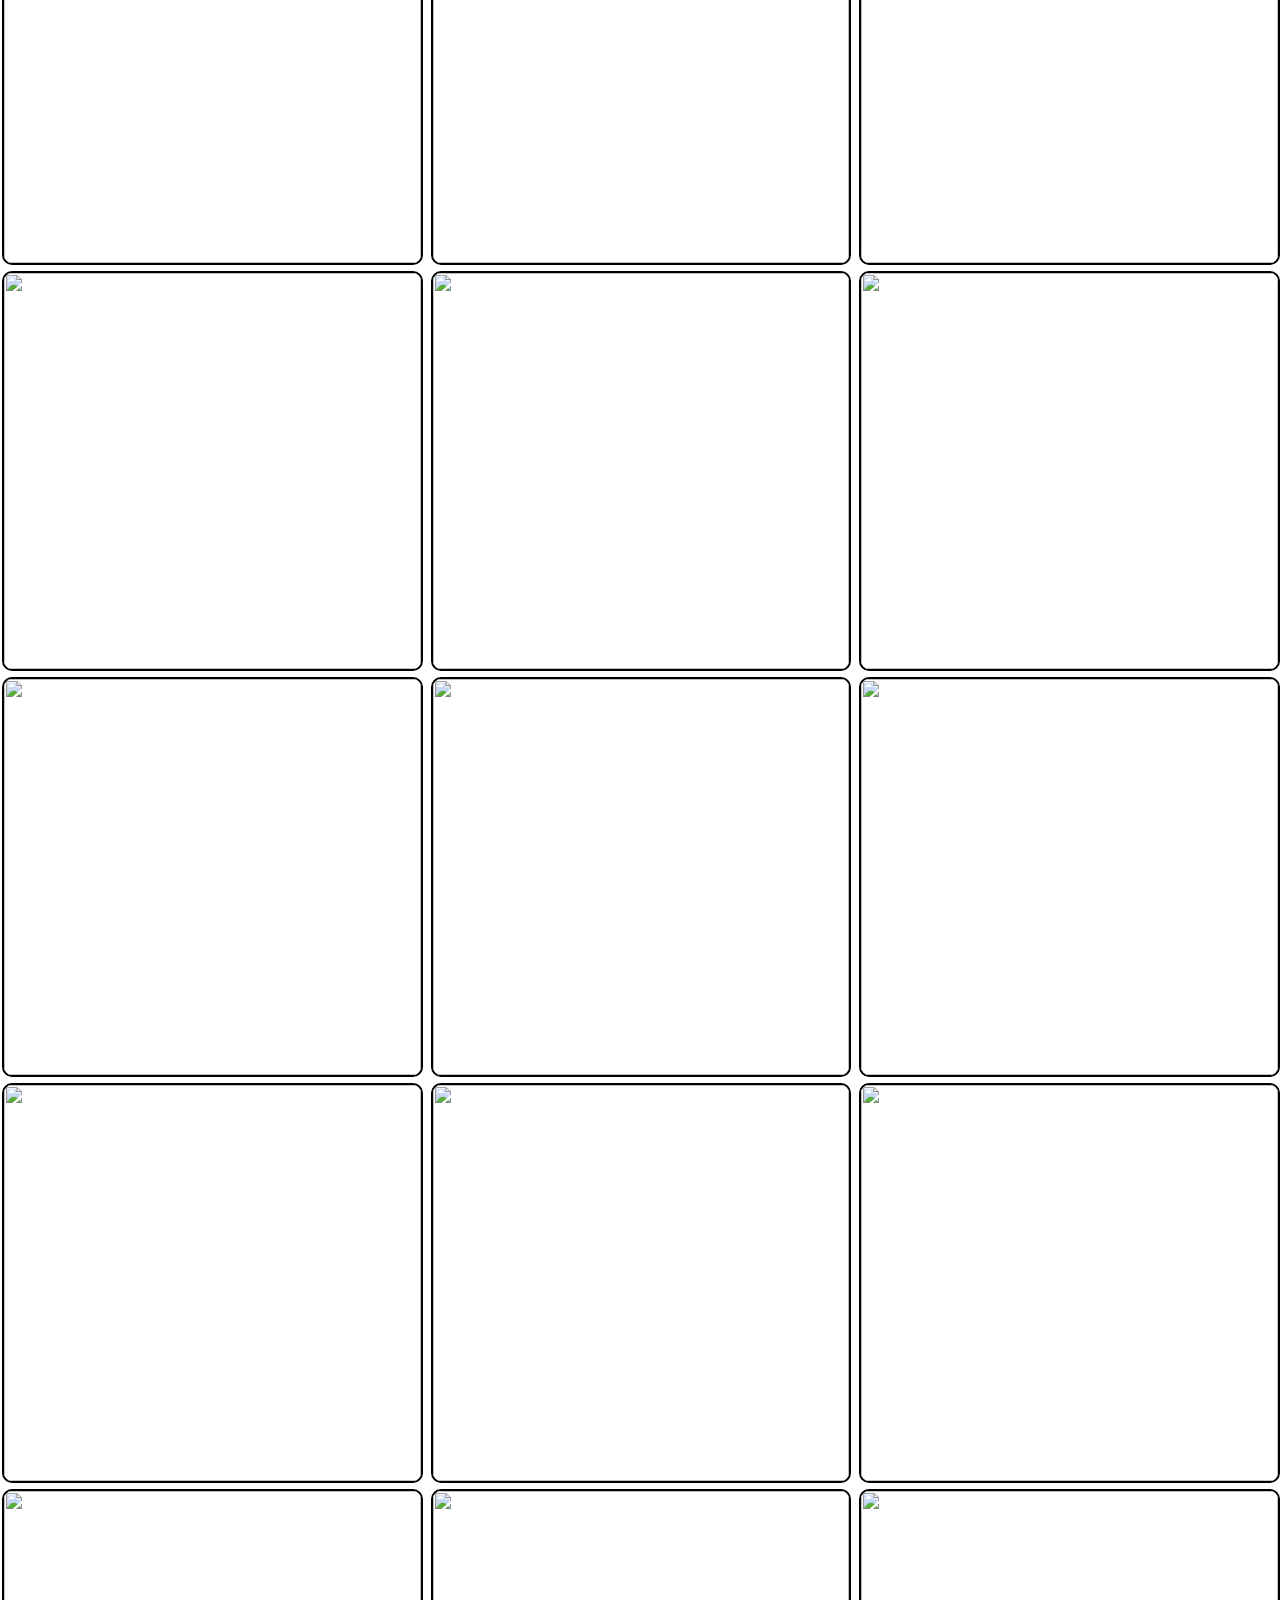
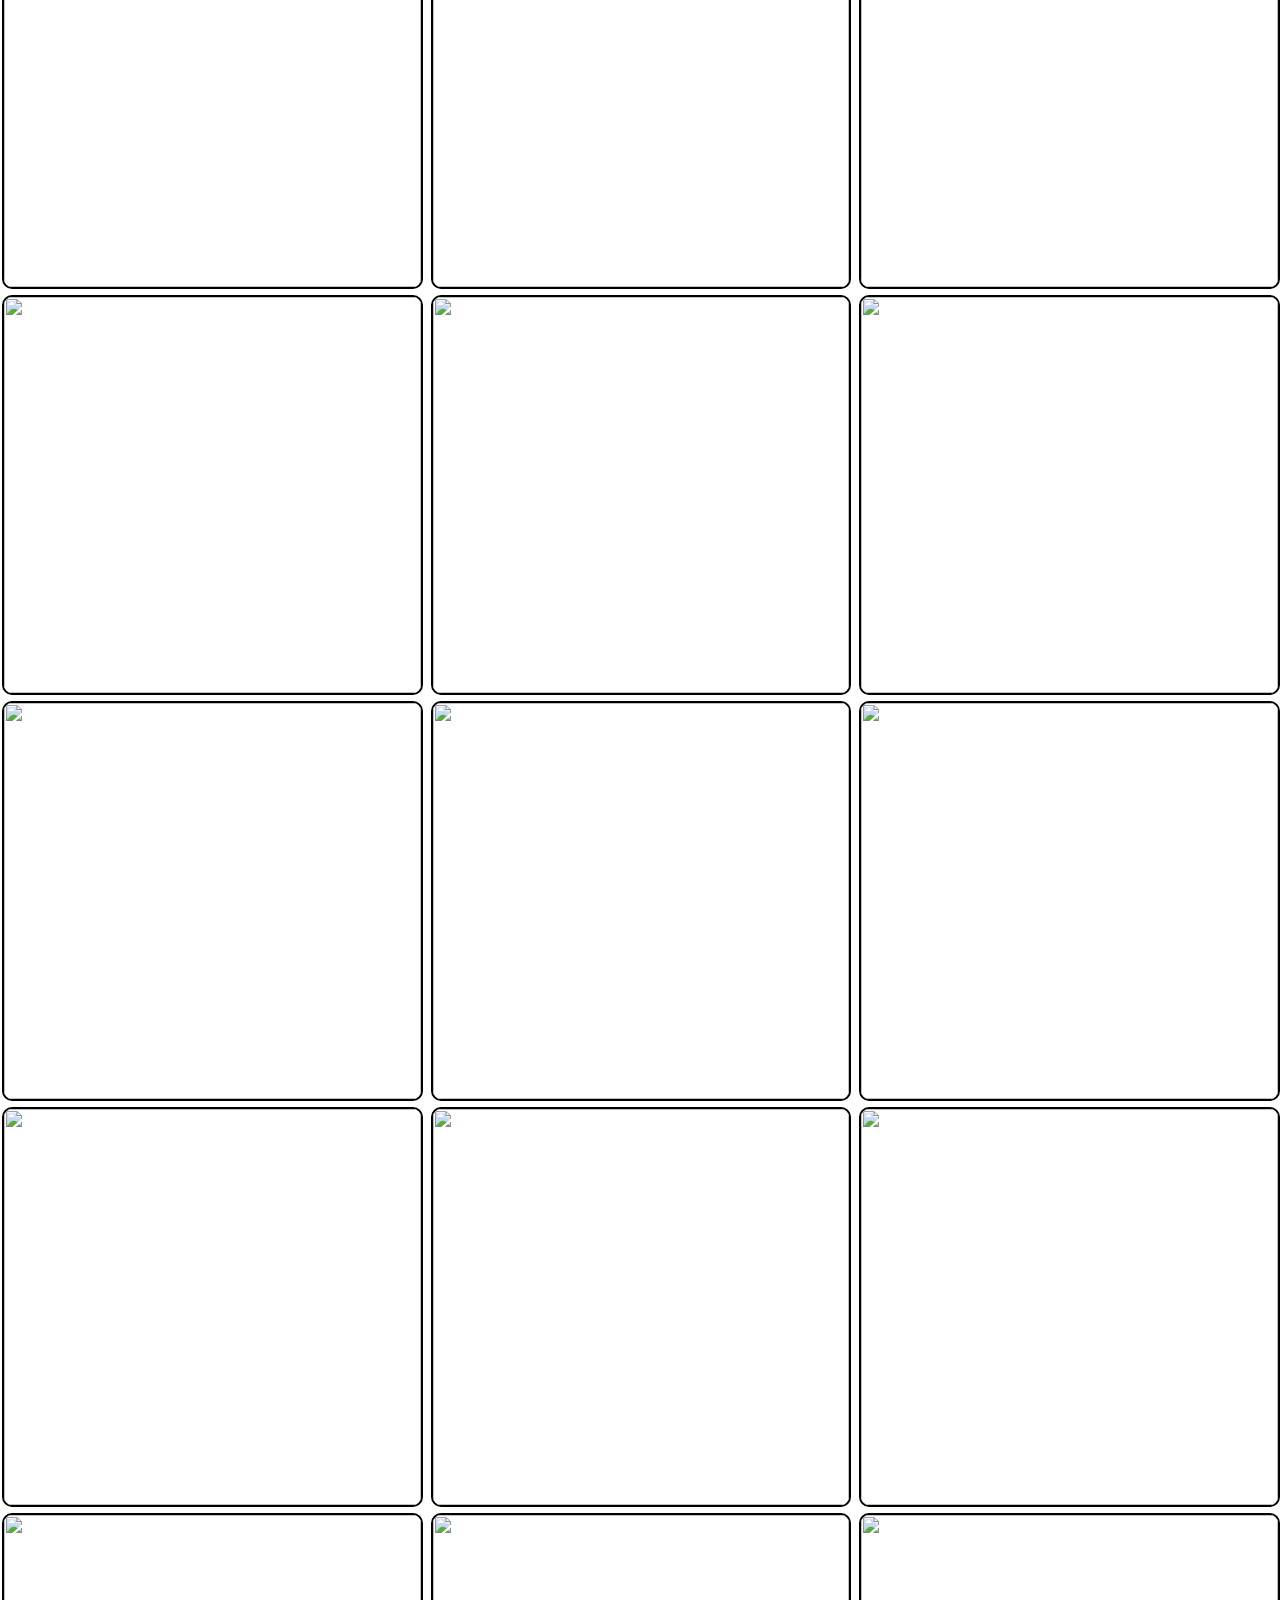
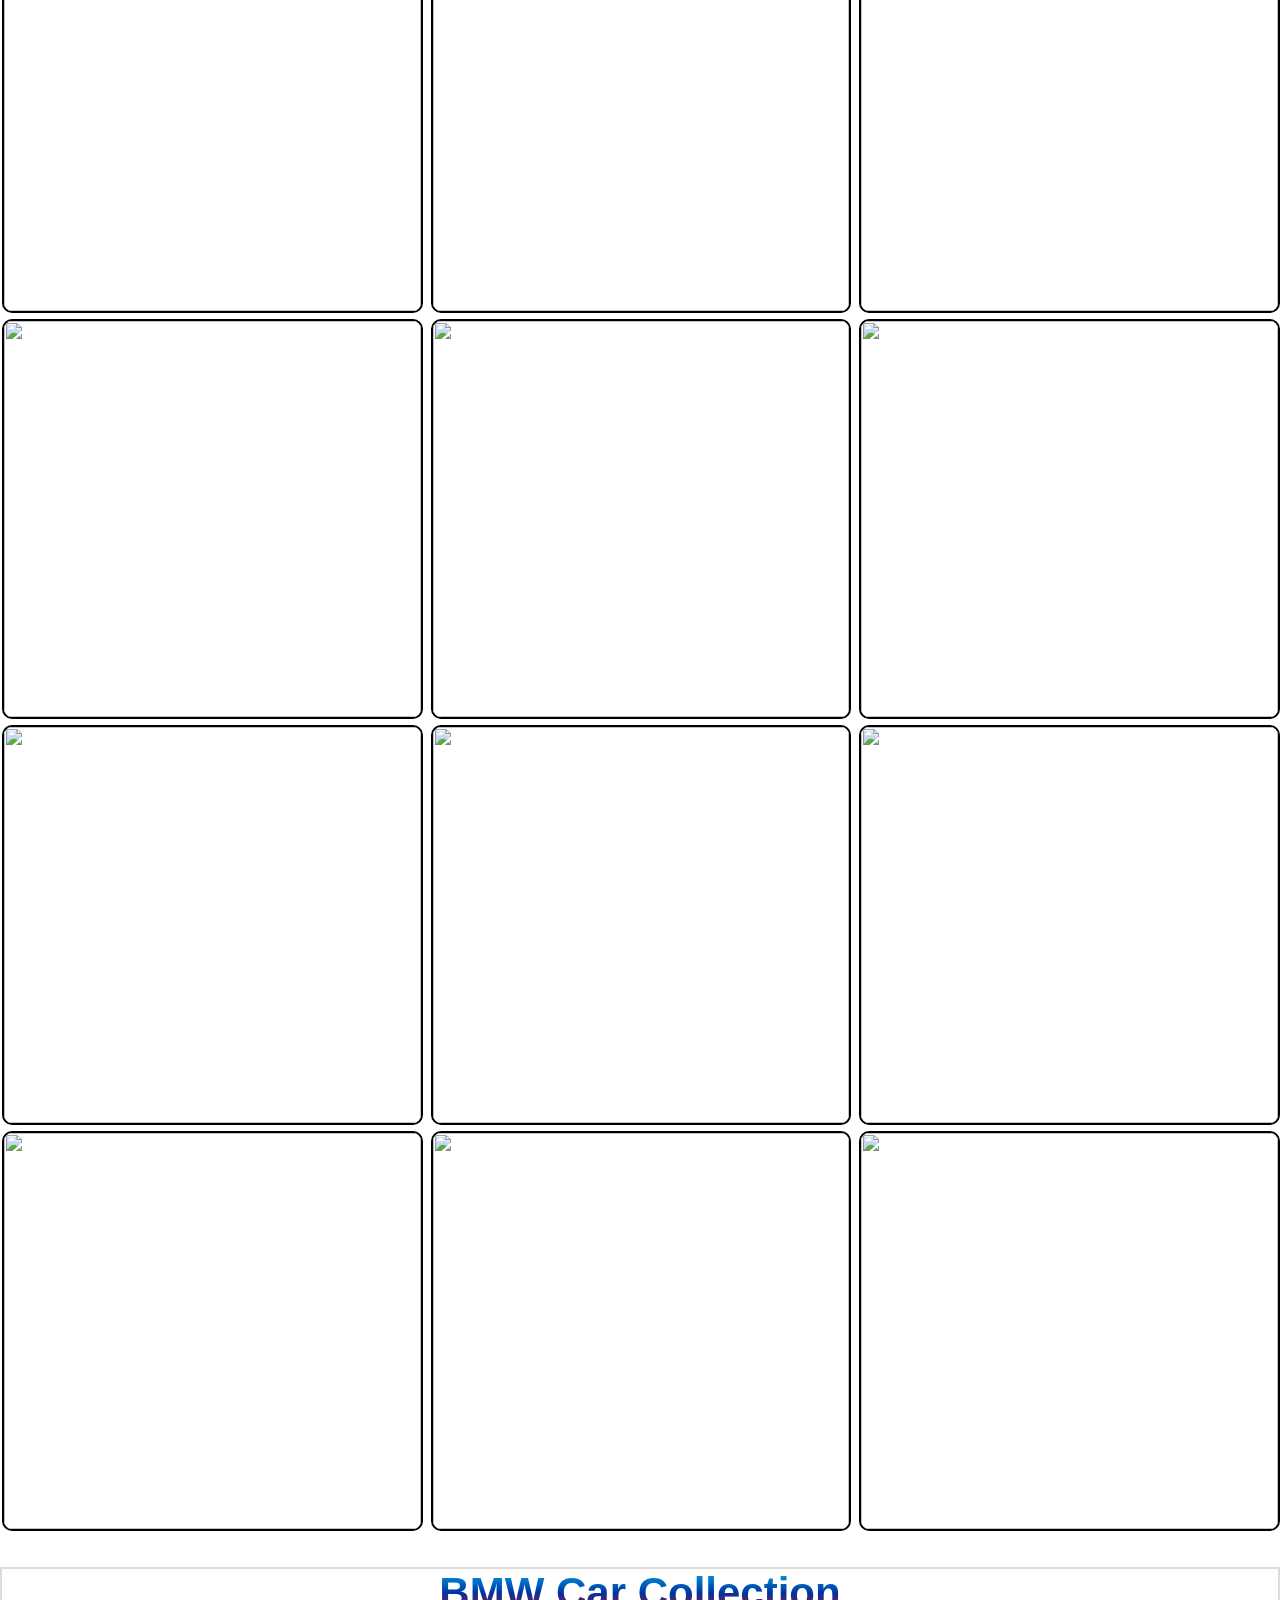
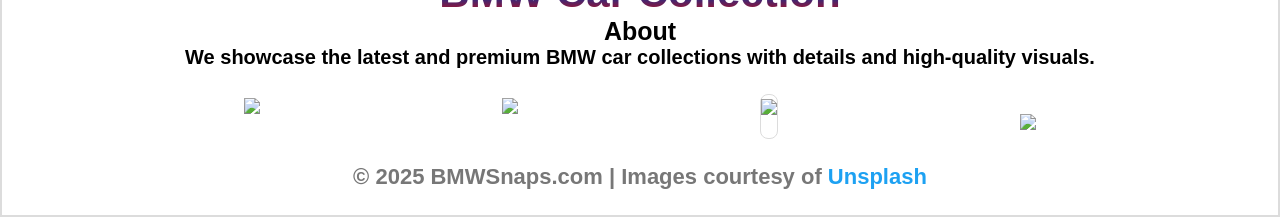
==== commit 0fa78a24: "Update index.html" ====
--- a/index.html
+++ b/index.html
@@ -43,7 +43,7 @@
         </div>
         </header>
         <div class="hero-section">
-                <img src="images/slidshow.jpg" alt="Download image by just click">
+                <img src="slidshow.jpg" alt="Download image by just click">
                 <img src="images/slid 1.jpg" alt="Download image by just click">
                 <img src="images/slid 2.jpg" alt="Download image by just click">
                 <img src="images/slid 3.jpg" alt="Download image by just click">
@@ -115,3 +115,4 @@
     </body>
 
 </html>
+
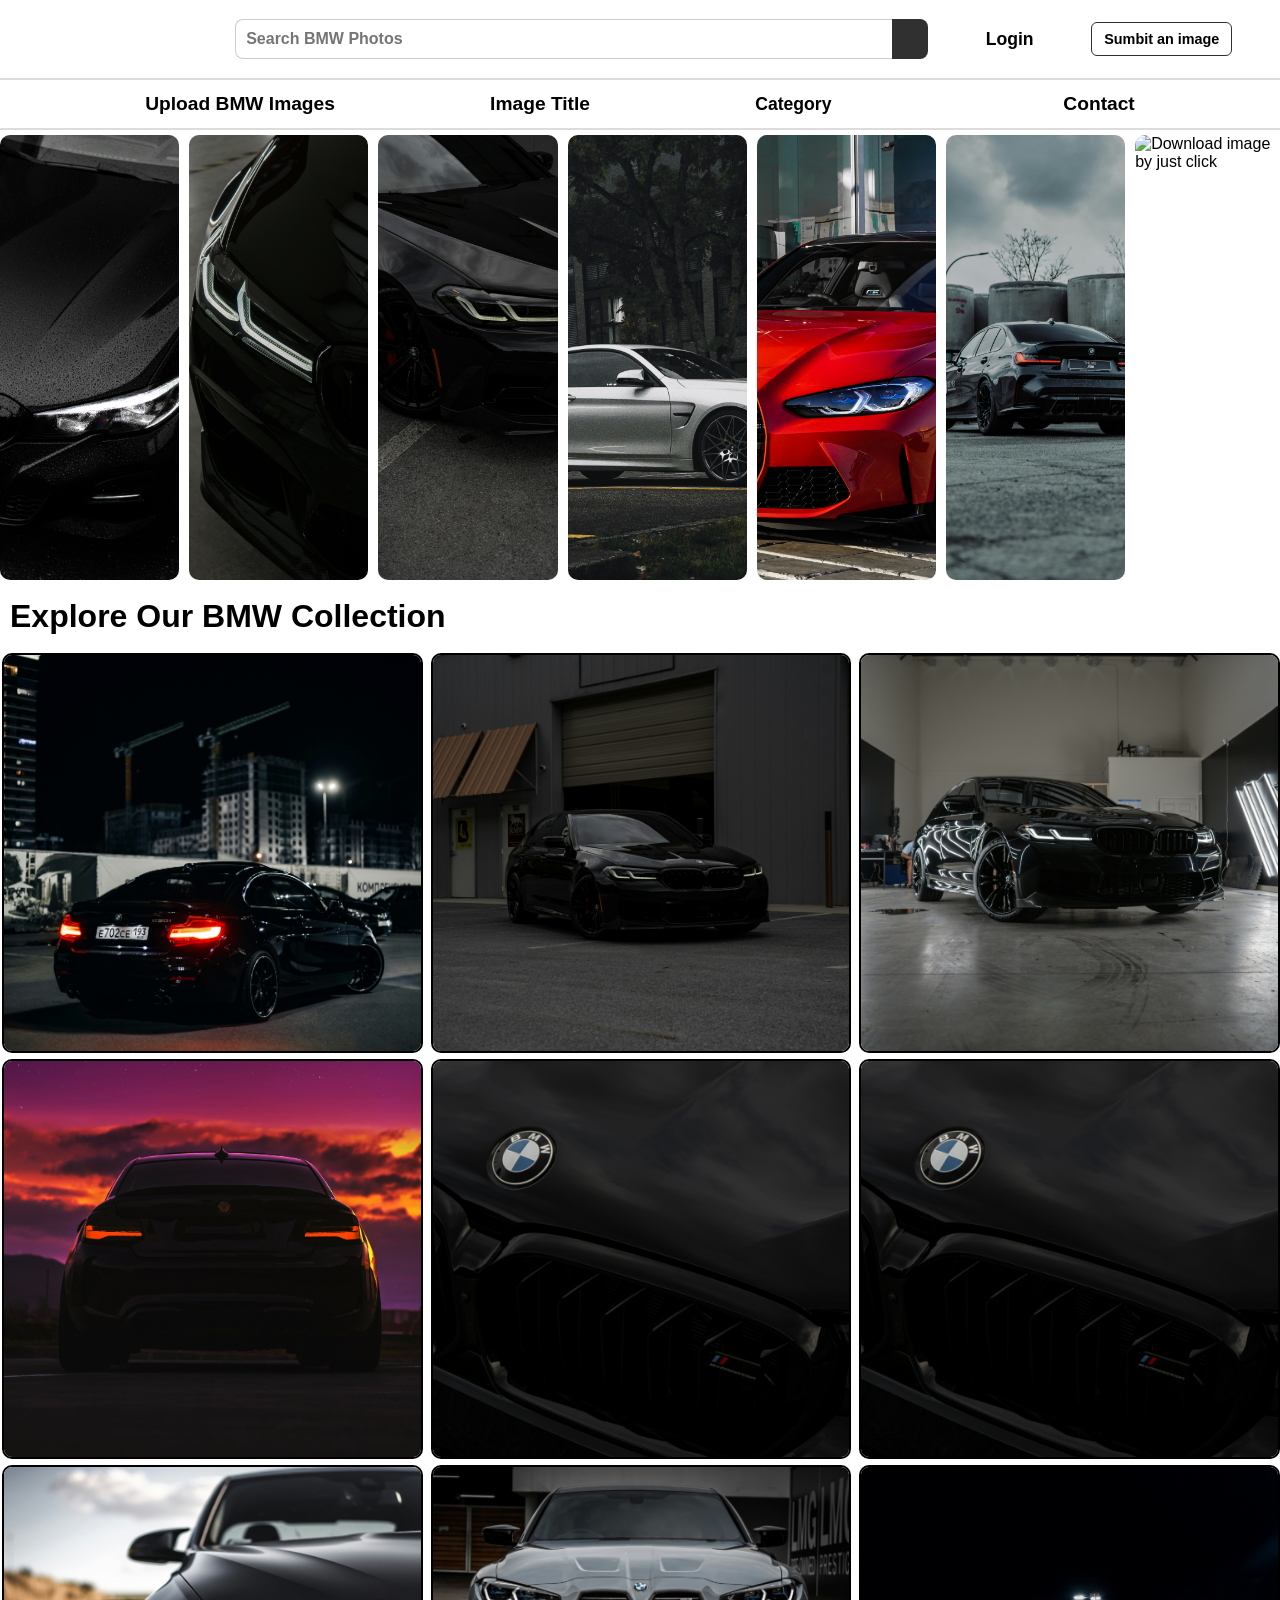
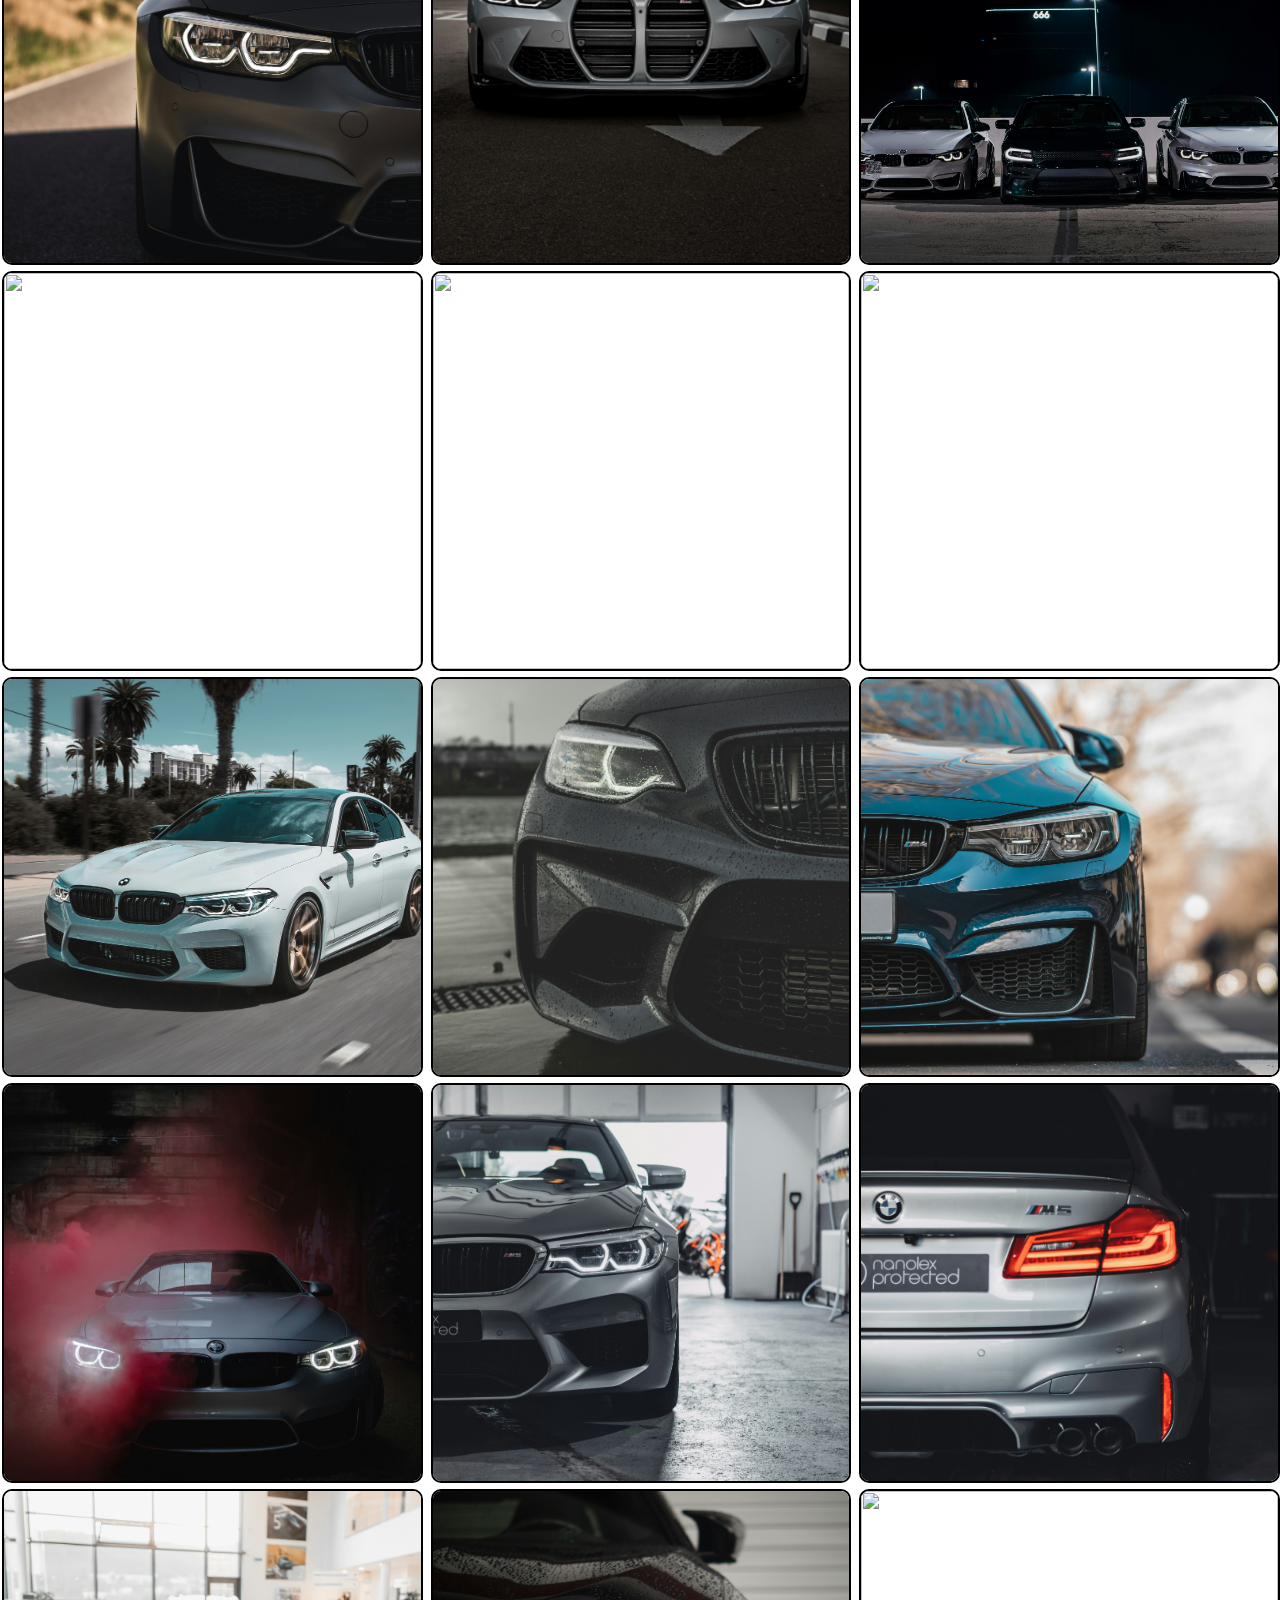
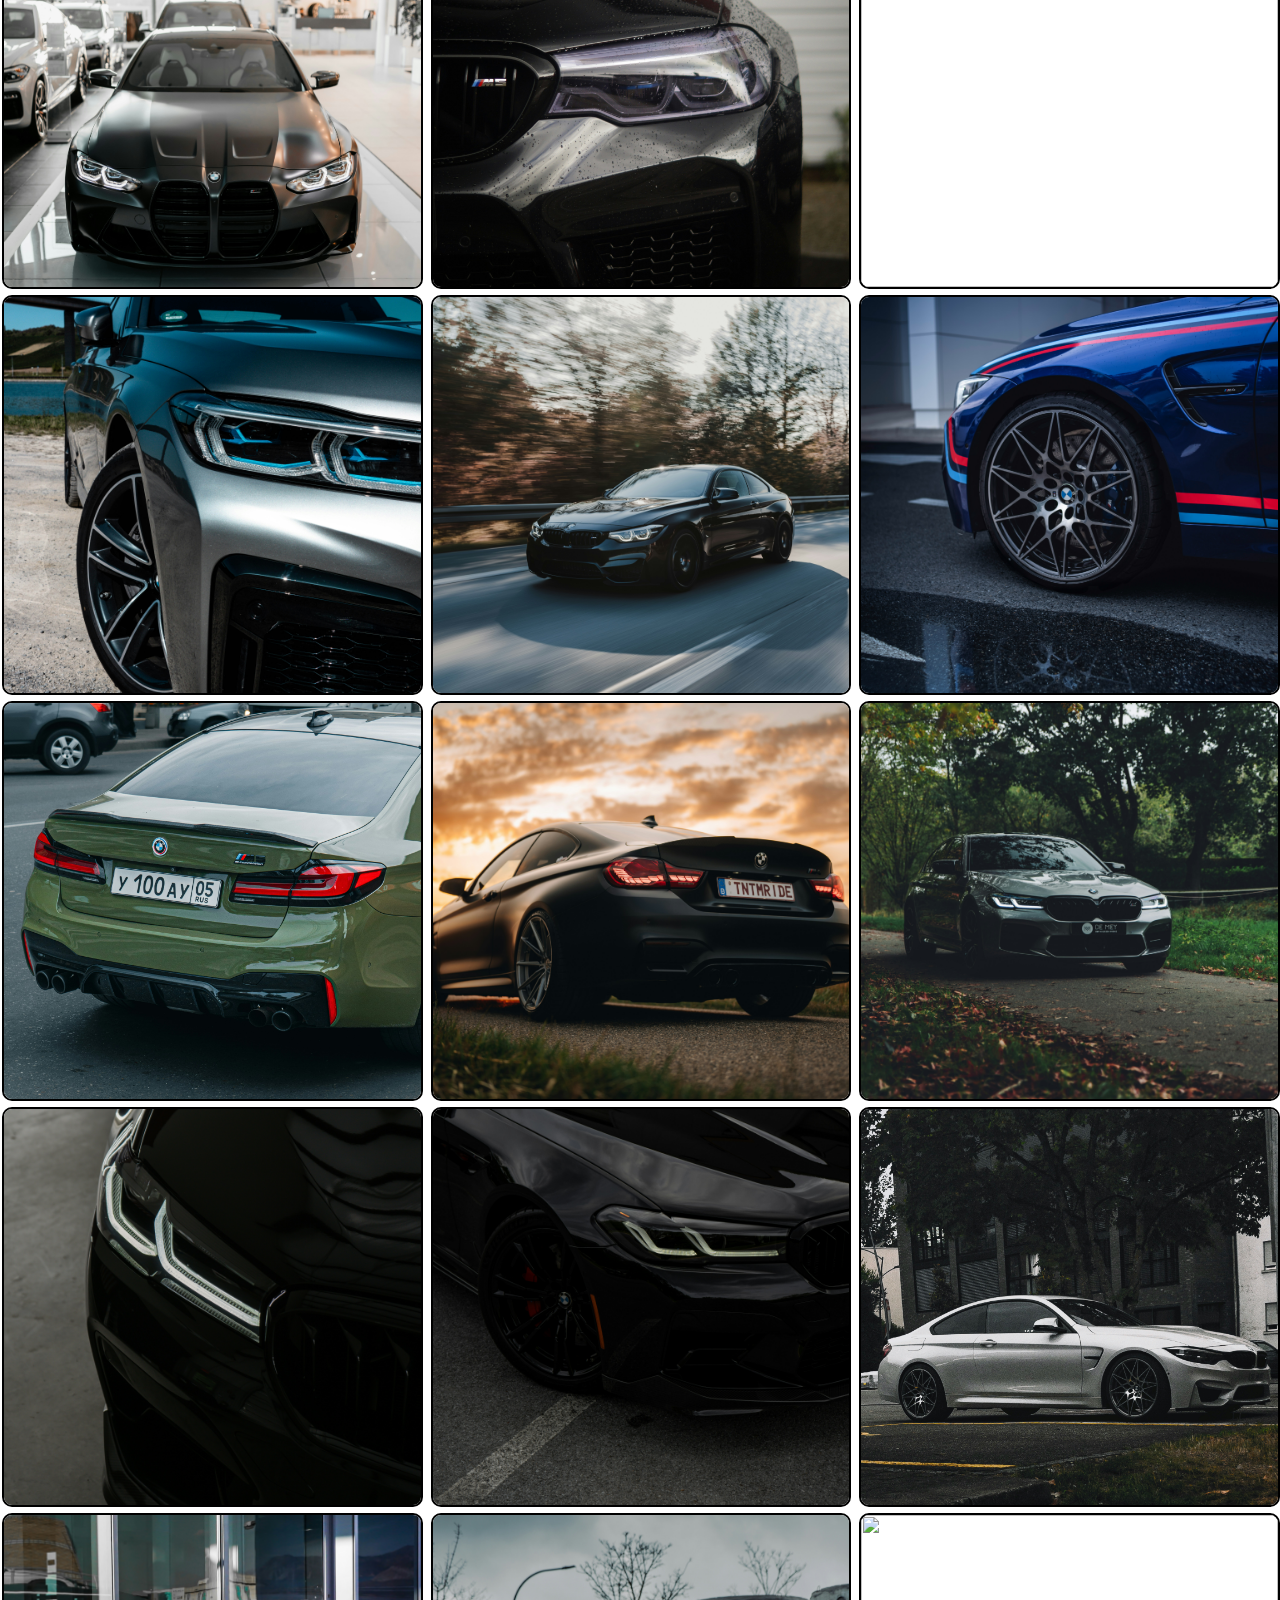
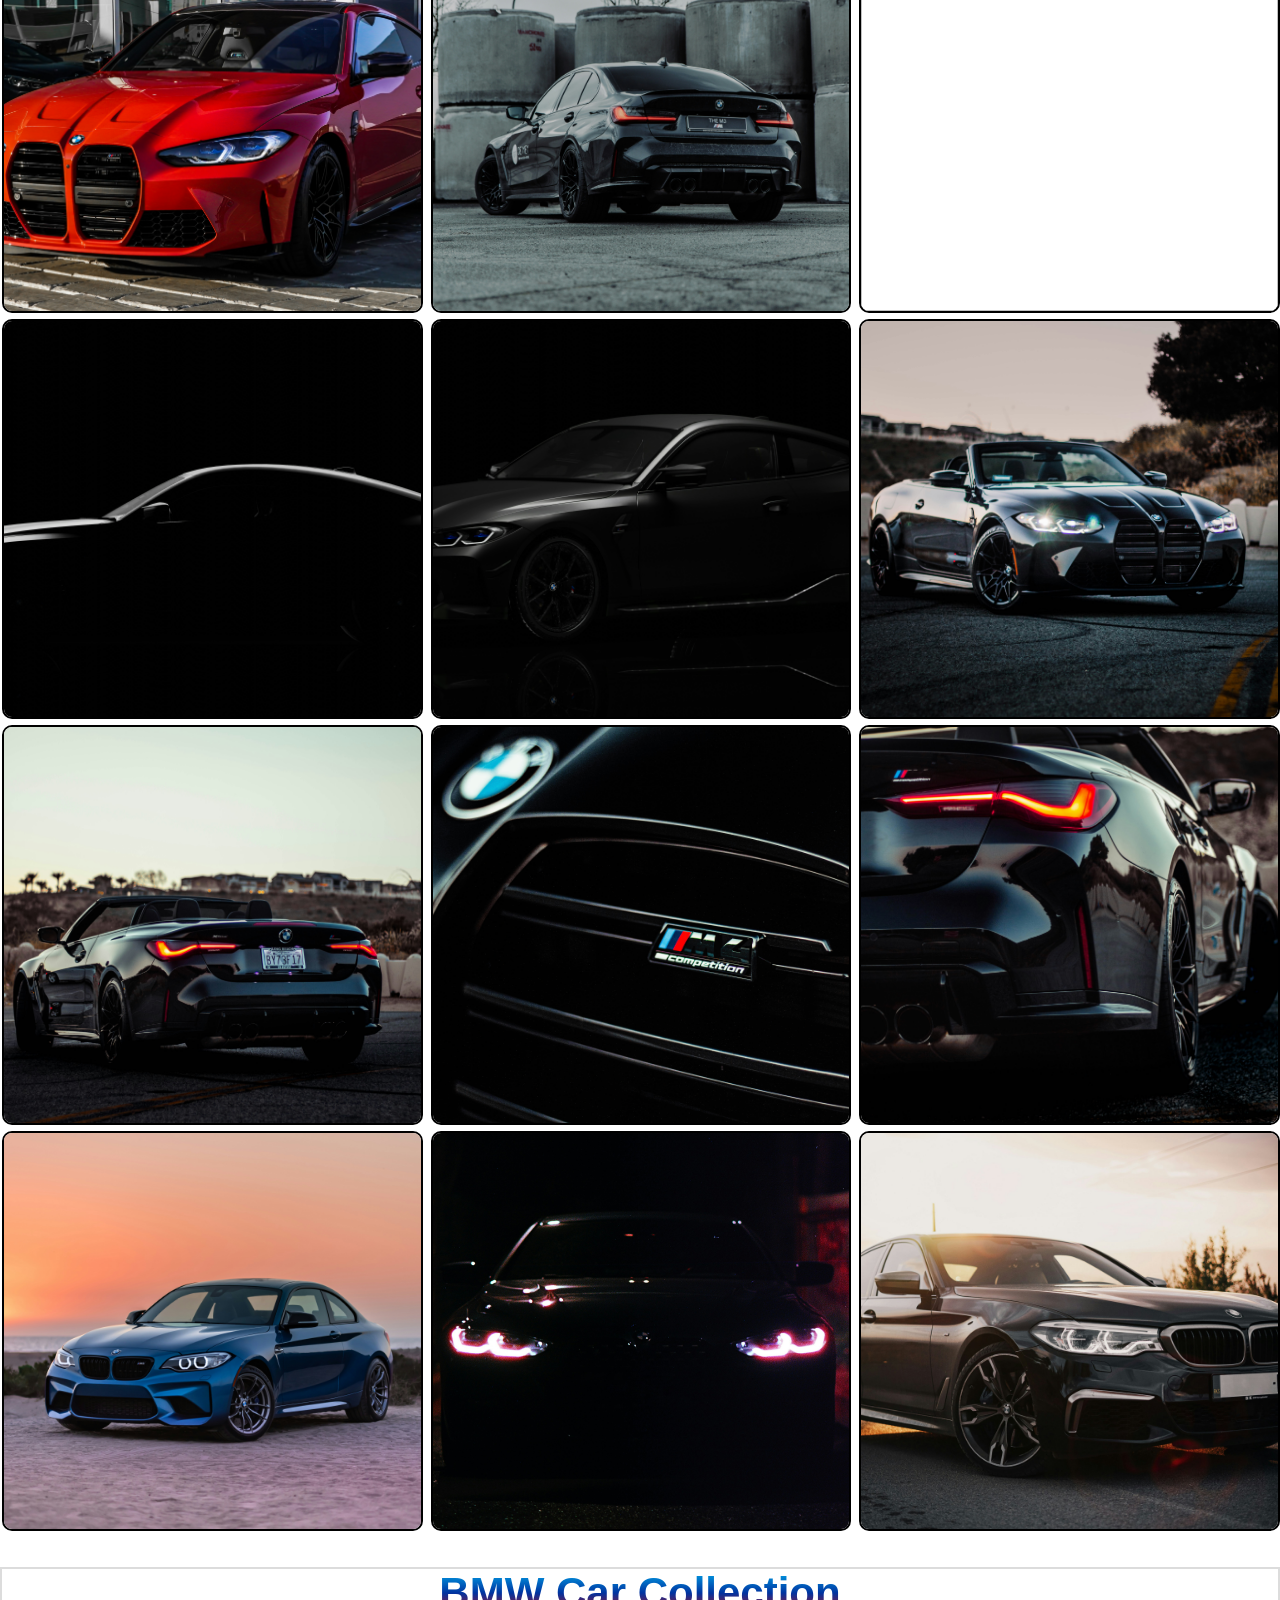
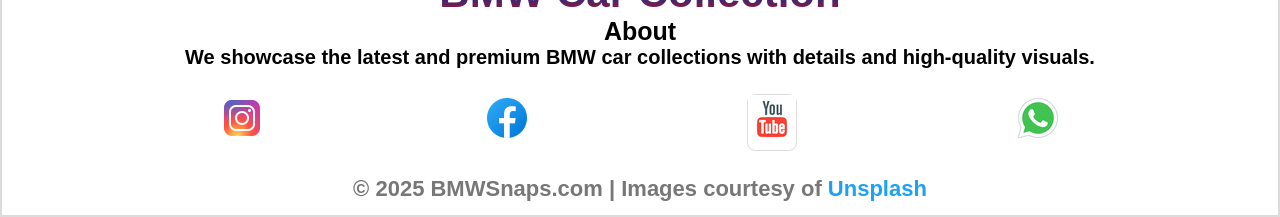
==== commit b2541dfb: "Update index.html" ====
--- a/index.html
+++ b/index.html
@@ -44,58 +44,58 @@
         </header>
         <div class="hero-section">
                 <img src="slidshow.jpg" alt="Download image by just click">
-                <img src="images/slid 1.jpg" alt="Download image by just click">
-                <img src="images/slid 2.jpg" alt="Download image by just click">
-                <img src="images/slid 3.jpg" alt="Download image by just click">
-                <img src="images/slid 4.jpg" alt="Download image by just click">
-                <img src="images/slid 5.jpg" alt="Download image by just click">
-                <img src="images/slid 6.jpg" alt="Download image by just click">
+                <img src="slid 1.jpg" alt="Download image by just click">
+                <img src="slid 2.jpg" alt="Download image by just click">
+                <img src="slid 3.jpg" alt="Download image by just click">
+                <img src="slid 4.jpg" alt="Download image by just click">
+                <img src="slid 5.jpg" alt="Download image by just click">
+                <img src="slid 6.jpg" alt="Download image by just click">
         </div> <br>
         <h1>Explore Our BMW Collection</h1>
         <br>
         <div class="content-section">
             <div class="box"><img src="angelica-levshakowa-BdbtxvfiAHE-unsplash.jpg"></div>
             <div class="box"><img src="archivio-automobile-shIgATgH_Zo-unsplash.jpg"></div>
-            <div class="box"><img src="images/archivio-automobile-ph0dI5MN-Gg-unsplash.jpg"> </div>
-            <div class="box"><img src="images/alex-dorcioman-Mlxqo9b0J4A-unsplash.jpg"></div>
-            <div class="box"><img src="images/archivio-automobile-ugHK9StGR28-unsplash.jpg"></div>
-<div class="box"><img src="images/archivio-automobile-ugHK9StGR28-unsplash.jpg"></div>
-            <div class="box"><img src="images/damian-ochrymowicz-CSuPtVN167g-unsplash.jpg"></div>
-            <div class="box"> <img src="images/devon-janse-van-rensburg-2h3UGhof_fU-unsplash.jpg"></div>
-            <div class="box"> <img src="images/eloy-carrasco-8TiC__MqXsc-unsplash.jpg"> </div>
-            <div class="box"> <img src="images/georgi-kalaydzhiev-1NnyueLx1aw-unsplash.jpg"></div>
-            <div class="box"> <img src="images/jakob-rosen--Db-eClK4vE-unsplash.jpg"></div>
-            <div class="box"> <img src="images/jakob-rosen-rC1Llibcis0-unsplash.jpg"></div>
-            <div class="box"> <img src="images/jon-koop-khYVyHiNZo0-unsplash.jpg"></div>
-            <div class="box"> <img src="images/joren-goessens-3HtpbdeZ_i8-unsplash.jpg"></div>
-            <div class="box"> <img src="images/leon-seibert-1RiyAwNIiew-unsplash.jpg"></div>
-            <div class="box"> <img src="images/luca-david-BV9rakxVvQQ-unsplash.jpg"></div>
-            <div class="box"> <img src="images/martin-katler-gWAFuadPY1g-unsplash.jpg"></div>
-            <div class="box"> <img src="images/martin-katler-iaIeB11kyQE-unsplash.jpg"></div>
-            <div class="box"> <img src="images/martin-katler-v81h3l0gFHU-unsplash.jpg"></div>
-            <div class="box"> <img src="images/mathew-antony-kqGKNOTDz34-unsplash.jpg"></div>
-            <div class="box"> <img src="images/noir-CXlzXn-2CVs-unsplash.jpg"></div>
-            <div class="box"> <img src="images/philipp-katzenberger-hrpYtJv-BRs-unsplash.jpg"></div>
-            <div class="box"> <img src="images/rodan-can-6cqJPeTIuls-unsplash.jpg"> </div>
-            <div class="box"> <img src="images/roman-khripkov-PzCGId2ljsY-unsplash.jpg"> </div>
-            <div class="box"> <img src="images/ruslan-mingazhov-bVLbGAyoWMM-unsplash.jpg"> </div>
-            <div class="box"> <img src="images/serjan-midili-a-fQdjpcL38-unsplash.jpg"> </div>
-            <div class="box"> <img src="images/serjan-midili-uHJ8sgM36Gs-unsplash.jpg"> </div>
-            <div class="box"> <img src="images/slid 1.jpg"> </div>
-            <div class="box"><img src="images/slid 2.jpg"></div>
-            <div class="box"><img src="images/slid 3.jpg"></div>
-            <div class="box"><img src="images/slid 4.jpg"></div>
-            <div class="box"><img src="images/slid 5.jpg"></div>
-            <div class="box"><img src="images/slid 6.jpg"></div>
-            <div class="box"><img src="images/sunder-muthukumaran-K8ZtyTUCuPI-unsplash.jpg"></div>
-            <div class="box"><img src="images/sunder-muthukumaran-ZzxH-0Dbq_M-unsplash.jpg"></div>
-            <div class="box"><img src="images/the-graphic-space-21cn1VCl_u0-unsplash.jpg"></div>
-            <div class="box"><img src="images/the-graphic-space-hVpJ-EeIkUo-unsplash.jpg"></div>
-            <div class="box"><img src="images/the-graphic-space-lYK8o4q3NPI-unsplash.jpg"></div>
-            <div class="box"><img src="images/the-graphic-space-rTMTVNiM3DA-unsplash.jpg"></div>
-            <div class="box"><img src="images/tyler-clemmensen-wLpTPp2dzsY-unsplash.jpg"></div>
-            <div class="box"><img src="images/volodymyr-proskurovskyi-Gj65Pxd3IVo-unsplash.jpg"></div>
-            <div class="box"><img src="images/vullnet-ademaj-I1NJt02lsok-unsplash.jpg"></div>
+            <div class="box"><img src="archivio-automobile-ph0dI5MN-Gg-unsplash.jpg"> </div>
+            <div class="box"><img src="alex-dorcioman-Mlxqo9b0J4A-unsplash.jpg"></div>
+            <div class="box"><img src="archivio-automobile-ugHK9StGR28-unsplash.jpg"></div>
+<div class="box"><img src="archivio-automobile-ugHK9StGR28-unsplash.jpg"></div>
+            <div class="box"><img src="damian-ochrymowicz-CSuPtVN167g-unsplash.jpg"></div>
+            <div class="box"> <img src="devon-janse-van-rensburg-2h3UGhof_fU-unsplash.jpg"></div>
+            <div class="box"> <img src="eloy-carrasco-8TiC__MqXsc-unsplash.jpg"> </div>
+            <div class="box"> <img src="georgi-kalaydzhiev-1NnyueLx1aw-unsplash.jpg"></div>
+            <div class="box"> <img src="jakob-rosen--Db-eClK4vE-unsplash.jpg"></div>
+            <div class="box"> <img src="jakob-rosen-rC1Llibcis0-unsplash.jpg"></div>
+            <div class="box"> <img src="jon-koop-khYVyHiNZo0-unsplash.jpg"></div>
+            <div class="box"> <img src="joren-goessens-3HtpbdeZ_i8-unsplash.jpg"></div>
+            <div class="box"> <img src="leon-seibert-1RiyAwNIiew-unsplash.jpg"></div>
+            <div class="box"> <img src="luca-david-BV9rakxVvQQ-unsplash.jpg"></div>
+            <div class="box"> <img src="martin-katler-gWAFuadPY1g-unsplash.jpg"></div>
+            <div class="box"> <img src="martin-katler-iaIeB11kyQE-unsplash.jpg"></div>
+            <div class="box"> <img src="martin-katler-v81h3l0gFHU-unsplash.jpg"></div>
+            <div class="box"> <img src="mathew-antony-kqGKNOTDz34-unsplash.jpg"></div>
+            <div class="box"> <img src="noir-CXlzXn-2CVs-unsplash.jpg"></div>
+            <div class="box"> <img src="philipp-katzenberger-hrpYtJv-BRs-unsplash.jpg"></div>
+            <div class="box"> <img src="rodan-can-6cqJPeTIuls-unsplash.jpg"> </div>
+            <div class="box"> <img src="roman-khripkov-PzCGId2ljsY-unsplash.jpg"> </div>
+            <div class="box"> <img src="ruslan-mingazhov-bVLbGAyoWMM-unsplash.jpg"> </div>
+            <div class="box"> <img src="serjan-midili-a-fQdjpcL38-unsplash.jpg"> </div>
+            <div class="box"> <img src="serjan-midili-uHJ8sgM36Gs-unsplash.jpg"> </div>
+            <div class="box"> <img src="slid 1.jpg"> </div>
+            <div class="box"><img src="slid 2.jpg"></div>
+            <div class="box"><img src="slid 3.jpg"></div>
+            <div class="box"><img src="slid 4.jpg"></div>
+            <div class="box"><img src="slid 5.jpg"></div>
+            <div class="box"><img src="slid 6.jpg"></div>
+            <div class="box"><img src="sunder-muthukumaran-K8ZtyTUCuPI-unsplash.jpg"></div>
+            <div class="box"><img src="sunder-muthukumaran-ZzxH-0Dbq_M-unsplash.jpg"></div>
+            <div class="box"><img src="the-graphic-space-21cn1VCl_u0-unsplash.jpg"></div>
+            <div class="box"><img src="the-graphic-space-hVpJ-EeIkUo-unsplash.jpg"></div>
+            <div class="box"><img src="the-graphic-space-lYK8o4q3NPI-unsplash.jpg"></div>
+            <div class="box"><img src="the-graphic-space-rTMTVNiM3DA-unsplash.jpg"></div>
+            <div class="box"><img src="tyler-clemmensen-wLpTPp2dzsY-unsplash.jpg"></div>
+            <div class="box"><img src="volodymyr-proskurovskyi-Gj65Pxd3IVo-unsplash.jpg"></div>
+            <div class="box"><img src="vullnet-ademaj-I1NJt02lsok-unsplash.jpg"></div>
             
         </div> <br> <br>
     <div class="footer">
@@ -104,10 +104,10 @@
 We showcase the latest and premium BMW car collections with details and high-quality visuals.
 </p>
 <div class="icons">
-<div class="instagram"><a href="https://www.instagram.com/_amit_rajput_700/" target="_blank"><img src="images/instagram.png"></a></div>
-<div class="facbook"><a href="#"><img src="images/facebook.png"> </a></div>
-<div class="youtube"><a href="#"><img src="images/yotube.gif"> </a></div>
-<div class="whatsapp"><a href="tel:+91 9274335356"><img src="images/whatsapp.gif"></a></div>
+<div class="instagram"><a href="https://www.instagram.com/_amit_rajput_700/" target="_blank"><img src="instagram.png"></a></div>
+<div class="facbook"><a href="#"><img src="facebook.png"> </a></div>
+<div class="youtube"><a href="#"><img src="yotube.gif"> </a></div>
+<div class="whatsapp"><a href="tel:+91 9274335356"><img src="whatsapp.gif"></a></div>
 </div>
 <p class="copyright"> © 2025 BMWSnaps.com | Images courtesy of <a href="https://unsplash.com" target="_blank" rel="noopener" style="color:#1da1f2; text-decoration:none;">Unsplash</a>
 </p>
@@ -116,3 +116,4 @@
 
 </html>
 
+
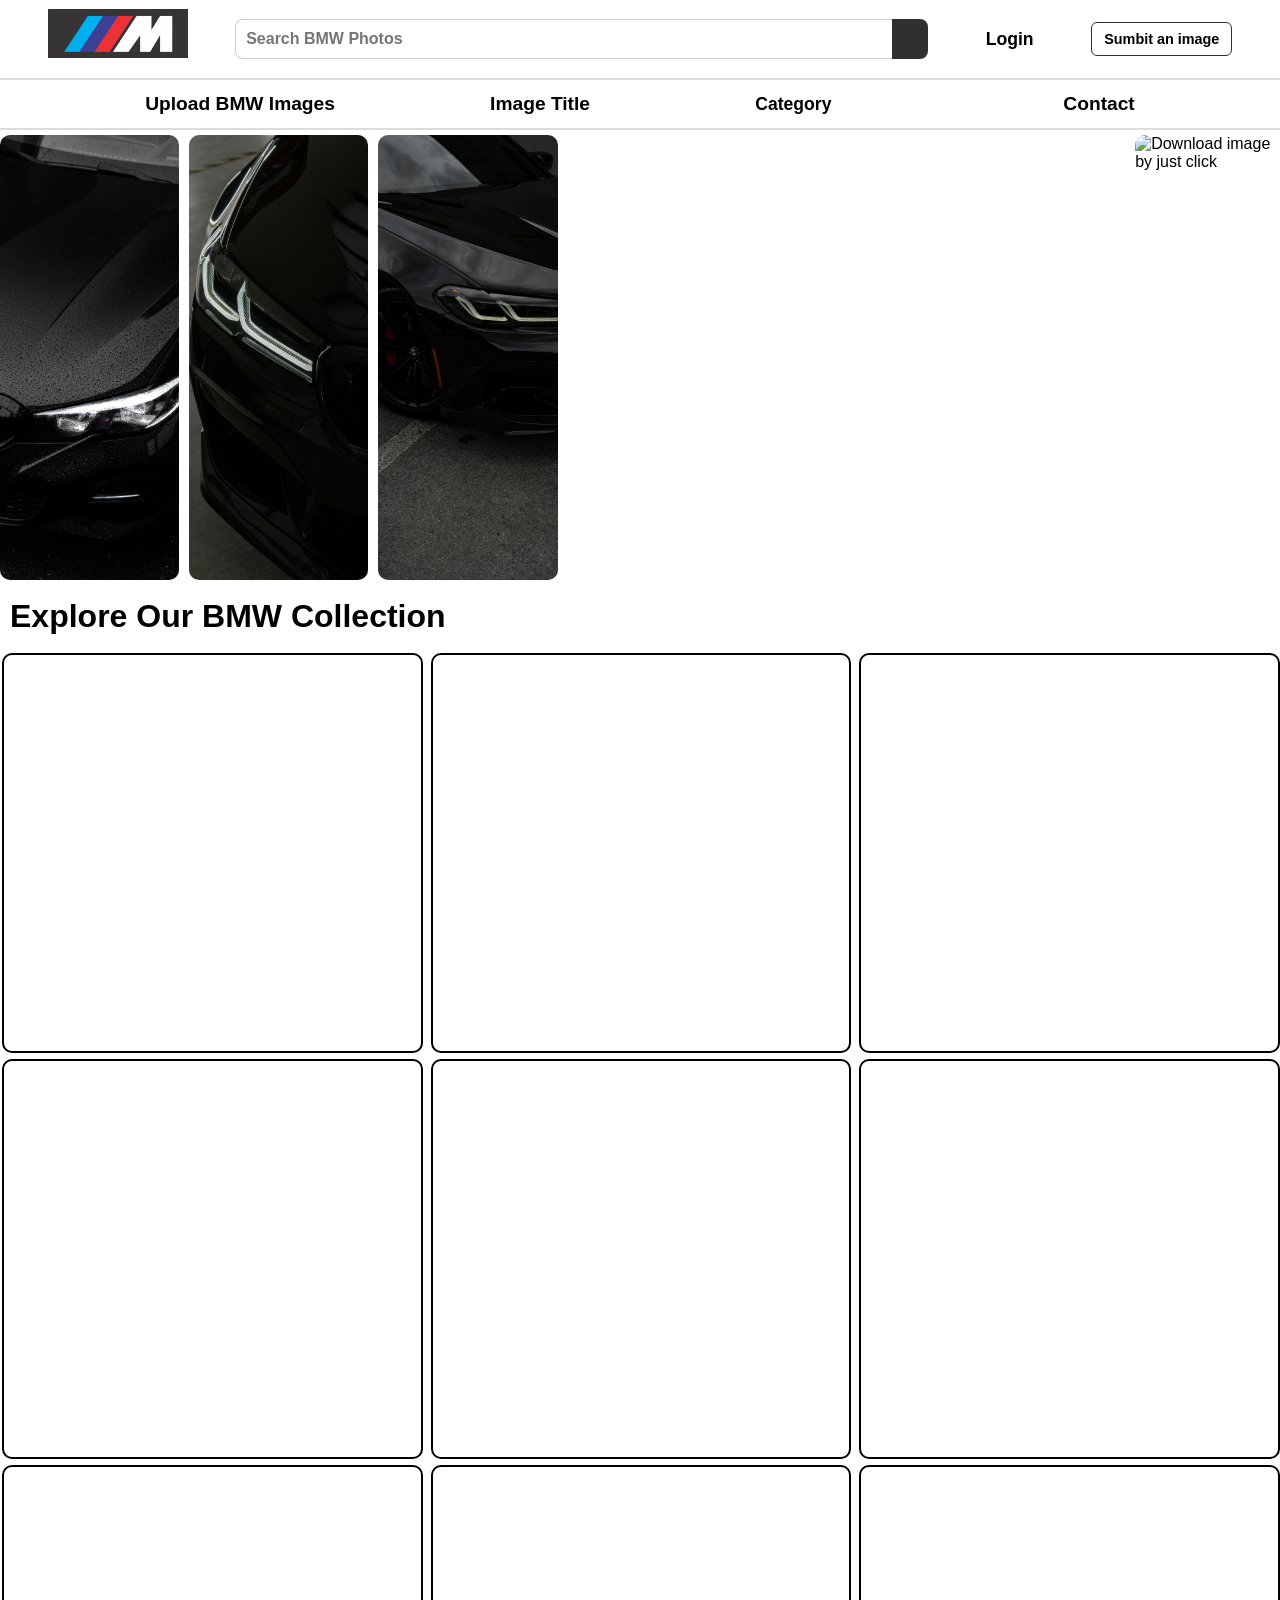
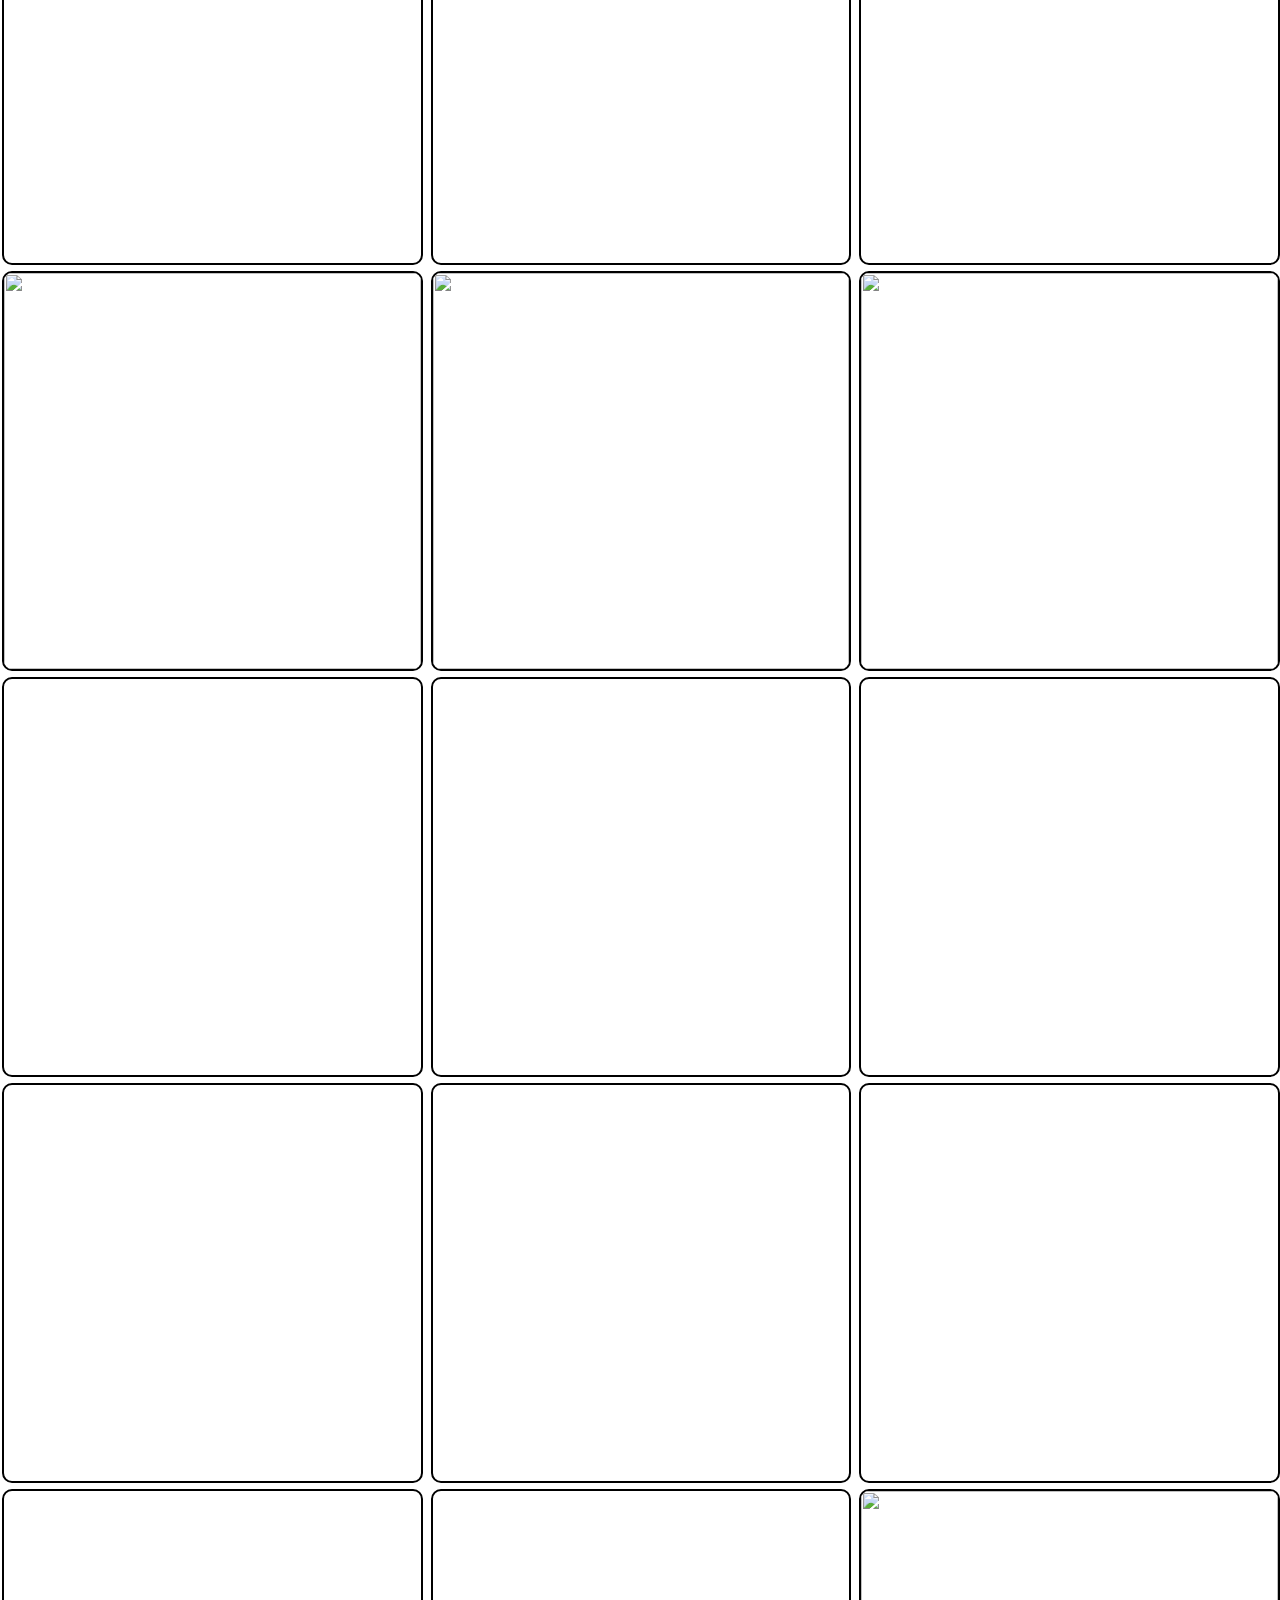
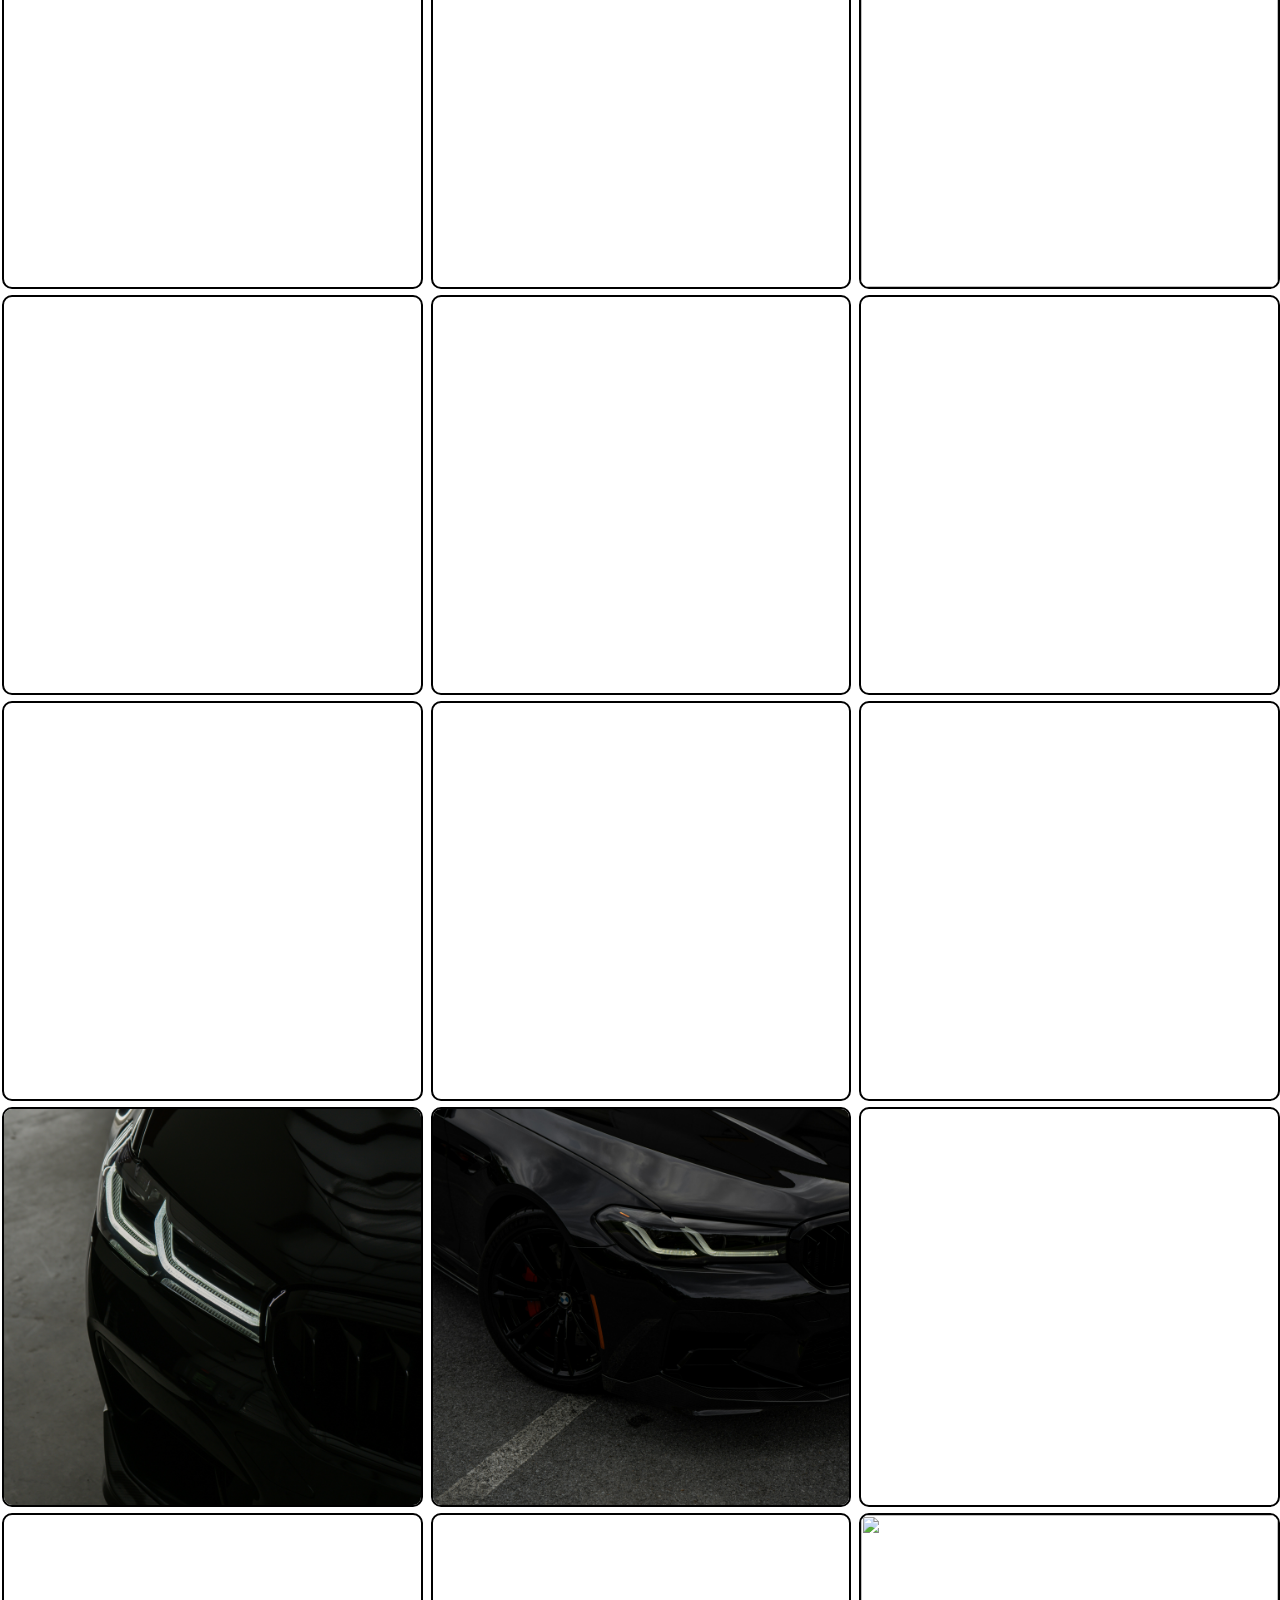
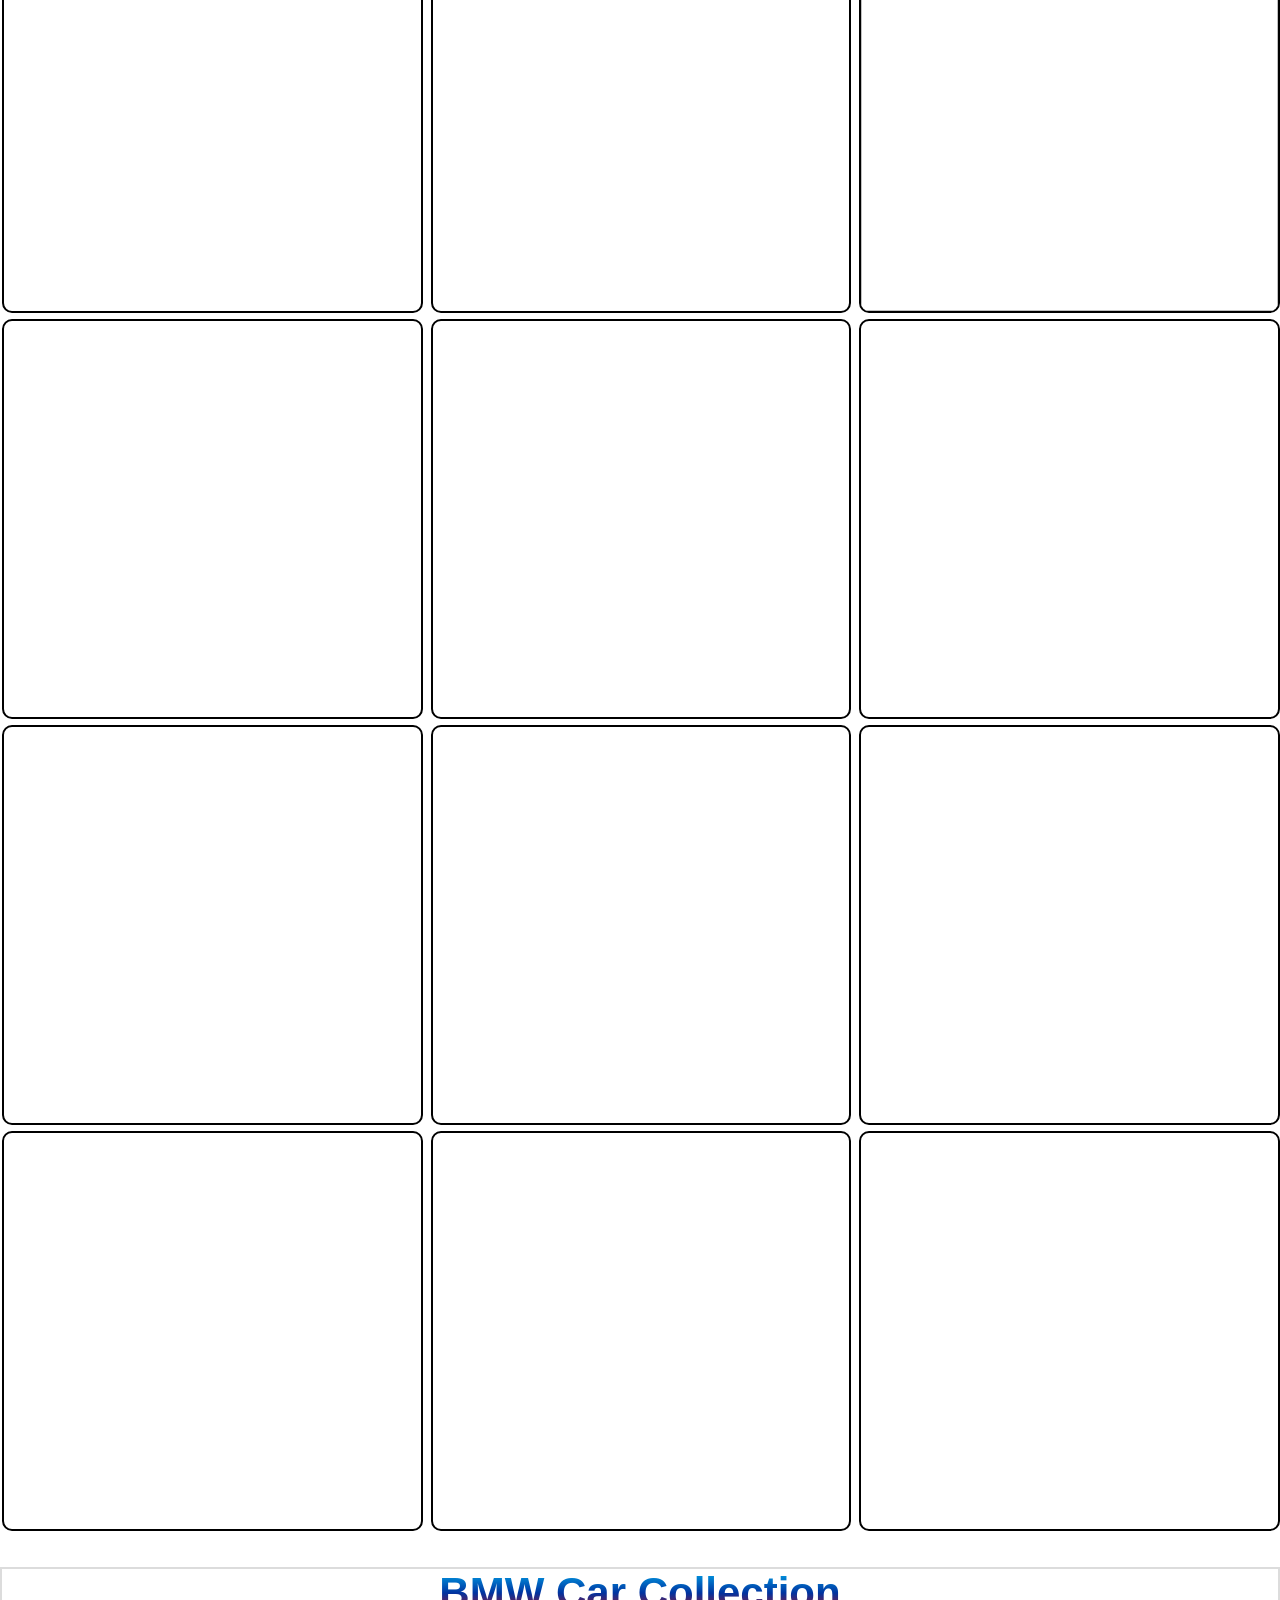
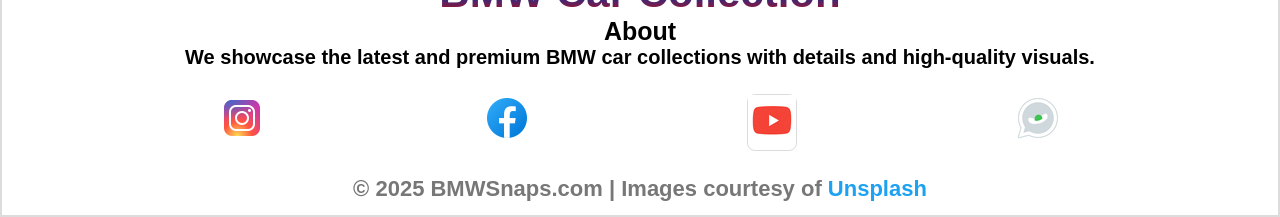
==== commit 0b76b5c1: "Update index.html" ====
--- a/index.html
+++ b/index.html
@@ -43,59 +43,59 @@
         </div>
         </header>
         <div class="hero-section">
-                <img src="slidshow.jpg" alt="Download image by just click">
-                <img src="slid 1.jpg" alt="Download image by just click">
-                <img src="slid 2.jpg" alt="Download image by just click">
-                <img src="slid 3.jpg" alt="Download image by just click">
-                <img src="slid 4.jpg" alt="Download image by just click">
-                <img src="slid 5.jpg" alt="Download image by just click">
-                <img src="slid 6.jpg" alt="Download image by just click">
+                <img src="slidshow.jpg" alt="Download image by just click"loading="lazy"decoding="async"class="gallery-img">
+                <img src="slid 1.jpg" alt="Download image by just click"loading="lazy"decoding="async"class="gallery-img">
+                <img src="slid 2.jpg" alt="Download image by just click"loading="lazy"decoding="async"class="gallery-img">
+                <img src="slid 3.jpg" alt="Download image by just click"loading="lazy"decoding="async"class="gallery-img">
+                <img src="slid 4.jpg" alt="Download image by just click"loading="lazy"decoding="async"class="gallery-img">
+                <img src="slid 5.jpg" alt="Download image by just click"loading="lazy"decoding="async"class="gallery-img">
+                <img src="slid 6.jpg" alt="Download image by just click"loading="lazy"decoding="async"class="gallery-img">
         </div> <br>
         <h1>Explore Our BMW Collection</h1>
         <br>
         <div class="content-section">
-            <div class="box"><img src="angelica-levshakowa-BdbtxvfiAHE-unsplash.jpg"></div>
-            <div class="box"><img src="archivio-automobile-shIgATgH_Zo-unsplash.jpg"></div>
-            <div class="box"><img src="archivio-automobile-ph0dI5MN-Gg-unsplash.jpg"> </div>
-            <div class="box"><img src="alex-dorcioman-Mlxqo9b0J4A-unsplash.jpg"></div>
-            <div class="box"><img src="archivio-automobile-ugHK9StGR28-unsplash.jpg"></div>
-<div class="box"><img src="archivio-automobile-ugHK9StGR28-unsplash.jpg"></div>
-            <div class="box"><img src="damian-ochrymowicz-CSuPtVN167g-unsplash.jpg"></div>
-            <div class="box"> <img src="devon-janse-van-rensburg-2h3UGhof_fU-unsplash.jpg"></div>
-            <div class="box"> <img src="eloy-carrasco-8TiC__MqXsc-unsplash.jpg"> </div>
-            <div class="box"> <img src="georgi-kalaydzhiev-1NnyueLx1aw-unsplash.jpg"></div>
-            <div class="box"> <img src="jakob-rosen--Db-eClK4vE-unsplash.jpg"></div>
-            <div class="box"> <img src="jakob-rosen-rC1Llibcis0-unsplash.jpg"></div>
-            <div class="box"> <img src="jon-koop-khYVyHiNZo0-unsplash.jpg"></div>
-            <div class="box"> <img src="joren-goessens-3HtpbdeZ_i8-unsplash.jpg"></div>
-            <div class="box"> <img src="leon-seibert-1RiyAwNIiew-unsplash.jpg"></div>
-            <div class="box"> <img src="luca-david-BV9rakxVvQQ-unsplash.jpg"></div>
-            <div class="box"> <img src="martin-katler-gWAFuadPY1g-unsplash.jpg"></div>
-            <div class="box"> <img src="martin-katler-iaIeB11kyQE-unsplash.jpg"></div>
-            <div class="box"> <img src="martin-katler-v81h3l0gFHU-unsplash.jpg"></div>
-            <div class="box"> <img src="mathew-antony-kqGKNOTDz34-unsplash.jpg"></div>
-            <div class="box"> <img src="noir-CXlzXn-2CVs-unsplash.jpg"></div>
-            <div class="box"> <img src="philipp-katzenberger-hrpYtJv-BRs-unsplash.jpg"></div>
-            <div class="box"> <img src="rodan-can-6cqJPeTIuls-unsplash.jpg"> </div>
-            <div class="box"> <img src="roman-khripkov-PzCGId2ljsY-unsplash.jpg"> </div>
-            <div class="box"> <img src="ruslan-mingazhov-bVLbGAyoWMM-unsplash.jpg"> </div>
-            <div class="box"> <img src="serjan-midili-a-fQdjpcL38-unsplash.jpg"> </div>
-            <div class="box"> <img src="serjan-midili-uHJ8sgM36Gs-unsplash.jpg"> </div>
-            <div class="box"> <img src="slid 1.jpg"> </div>
-            <div class="box"><img src="slid 2.jpg"></div>
-            <div class="box"><img src="slid 3.jpg"></div>
-            <div class="box"><img src="slid 4.jpg"></div>
-            <div class="box"><img src="slid 5.jpg"></div>
-            <div class="box"><img src="slid 6.jpg"></div>
-            <div class="box"><img src="sunder-muthukumaran-K8ZtyTUCuPI-unsplash.jpg"></div>
-            <div class="box"><img src="sunder-muthukumaran-ZzxH-0Dbq_M-unsplash.jpg"></div>
-            <div class="box"><img src="the-graphic-space-21cn1VCl_u0-unsplash.jpg"></div>
-            <div class="box"><img src="the-graphic-space-hVpJ-EeIkUo-unsplash.jpg"></div>
-            <div class="box"><img src="the-graphic-space-lYK8o4q3NPI-unsplash.jpg"></div>
-            <div class="box"><img src="the-graphic-space-rTMTVNiM3DA-unsplash.jpg"></div>
-            <div class="box"><img src="tyler-clemmensen-wLpTPp2dzsY-unsplash.jpg"></div>
-            <div class="box"><img src="volodymyr-proskurovskyi-Gj65Pxd3IVo-unsplash.jpg"></div>
-            <div class="box"><img src="vullnet-ademaj-I1NJt02lsok-unsplash.jpg"></div>
+            <div class="box"><img src="angelica-levshakowa-BdbtxvfiAHE-unsplash.jpg"loading="lazy"decoding="async"class="gallery-img"></div>
+            <div class="box"><img src="archivio-automobile-shIgATgH_Zo-unsplash.jpg"loading="lazy"decoding="async"class="gallery-img"></div>
+            <div class="box"><img src="archivio-automobile-ph0dI5MN-Gg-unsplash.jpg"loading="lazy"decoding="async"class="gallery-img"> </div>
+            <div class="box"><img src="alex-dorcioman-Mlxqo9b0J4A-unsplash.jpg"loading="lazy"decoding="async"class="gallery-img"></div>
+            <div class="box"><img src="archivio-automobile-ugHK9StGR28-unsplash.jpg"loading="lazy"decoding="async"class="gallery-img"></div>
+<div class="box"><img src="archivio-automobile-ugHK9StGR28-unsplash.jpg"loading="lazy"decoding="async"class="gallery-img"></div>
+            <div class="box"><img src="damian-ochrymowicz-CSuPtVN167g-unsplash.jpg"loading="lazy"decoding="async"class="gallery-img"></div>
+            <div class="box"> <img src="devon-janse-van-rensburg-2h3UGhof_fU-unsplash.jpg"loading="lazy"decoding="async"class="gallery-img"></div>
+            <div class="box"> <img src="eloy-carrasco-8TiC__MqXsc-unsplash.jpg"loading="lazy"decoding="async"class="gallery-img"> </div>
+            <div class="box"> <img src="georgi-kalaydzhiev-1NnyueLx1aw-unsplash.jpg"loading="lazy"decoding="async"class="gallery-img"></div>
+            <div class="box"> <img src="jakob-rosen--Db-eClK4vE-unsplash.jpg"loading="lazy"decoding="async"class="gallery-img"></div>
+            <div class="box"> <img src="jakob-rosen-rC1Llibcis0-unsplash.jpg"loading="lazy"decoding="async"class="gallery-img"></div>
+            <div class="box"> <img src="jon-koop-khYVyHiNZo0-unsplash.jpg"loading="lazy"decoding="async"class="gallery-img"></div>
+            <div class="box"> <img src="joren-goessens-3HtpbdeZ_i8-unsplash.jpg"loading="lazy"decoding="async"class="gallery-img"></div>
+            <div class="box"> <img src="leon-seibert-1RiyAwNIiew-unsplash.jpg"loading="lazy"decoding="async"class="gallery-img"></div>
+            <div class="box"> <img src="luca-david-BV9rakxVvQQ-unsplash.jpg"loading="lazy"decoding="async"class="gallery-img"></div>
+            <div class="box"> <img src="martin-katler-gWAFuadPY1g-unsplash.jpg"loading="lazy"decoding="async"class="gallery-img"></div>
+            <div class="box"> <img src="martin-katler-iaIeB11kyQE-unsplash.jpg"loading="lazy"decoding="async"class="gallery-img"></div>
+            <div class="box"> <img src="martin-katler-v81h3l0gFHU-unsplash.jpg"loading="lazy"decoding="async"class="gallery-img"></div>
+            <div class="box"> <img src="mathew-antony-kqGKNOTDz34-unsplash.jpg"loading="lazy"decoding="async"class="gallery-img"></div>
+            <div class="box"> <img src="noir-CXlzXn-2CVs-unsplash.jpg"loading="lazy"decoding="async"class="gallery-img"></div>
+            <div class="box"> <img src="philipp-katzenberger-hrpYtJv-BRs-unsplash.jpg"loading="lazy"decoding="async"class="gallery-img"></div>
+            <div class="box"> <img src="rodan-can-6cqJPeTIuls-unsplash.jpg"loading="lazy"decoding="async"class="gallery-img"> </div>
+            <div class="box"> <img src="roman-khripkov-PzCGId2ljsY-unsplash.jpg"loading="lazy"decoding="async"class="gallery-img"> </div>
+            <div class="box"> <img src="ruslan-mingazhov-bVLbGAyoWMM-unsplash.jpg"loading="lazy"decoding="async"class="gallery-img"> </div>
+            <div class="box"> <img src="serjan-midili-a-fQdjpcL38-unsplash.jpg"loading="lazy"decoding="async"class="gallery-img"> </div>
+            <div class="box"> <img src="serjan-midili-uHJ8sgM36Gs-unsplash.jpg"loading="lazy"decoding="async"class="gallery-img"> </div>
+            <div class="box"> <img src="slid 1.jpg"loading="lazy"decoding="async"class="gallery-img"> </div>
+            <div class="box"><img src="slid 2.jpg"loading="lazy"decoding="async"class="gallery-img"></div>
+            <div class="box"><img src="slid 3.jpg"loading="lazy"decoding="async"class="gallery-img"></div>
+            <div class="box"><img src="slid 4.jpg"loading="lazy"decoding="async"class="gallery-img"></div>
+            <div class="box"><img src="slid 5.jpg"loading="lazy"decoding="async"class="gallery-img"></div>
+            <div class="box"><img src="slid 6.jpg"loading="lazy"decoding="async"class="gallery-img"></div>
+            <div class="box"><img src="sunder-muthukumaran-K8ZtyTUCuPI-unsplash.jpg"loading="lazy"decoding="async"class="gallery-img"></div>
+            <div class="box"><img src="sunder-muthukumaran-ZzxH-0Dbq_M-unsplash.jpg"loading="lazy"decoding="async"class="gallery-img"></div>
+            <div class="box"><img src="the-graphic-space-21cn1VCl_u0-unsplash.jpg"loading="lazy"decoding="async"class="gallery-img"></div>
+            <div class="box"><img src="the-graphic-space-hVpJ-EeIkUo-unsplash.jpg"loading="lazy"decoding="async"class="gallery-img"></div>
+            <div class="box"><img src="the-graphic-space-lYK8o4q3NPI-unsplash.jpg"loading="lazy"decoding="async"class="gallery-img"></div>
+            <div class="box"><img src="the-graphic-space-rTMTVNiM3DA-unsplash.jpg"loading="lazy"decoding="async"class="gallery-img"></div>
+            <div class="box"><img src="tyler-clemmensen-wLpTPp2dzsY-unsplash.jpg"loading="lazy"decoding="async"class="gallery-img"></div>
+            <div class="box"><img src="volodymyr-proskurovskyi-Gj65Pxd3IVo-unsplash.jpg"loading="lazy"decoding="async"class="gallery-img"></div>
+            <div class="box"><img src="vullnet-ademaj-I1NJt02lsok-unsplash.jpg"loading="lazy"decoding="async"class="gallery-img"></div>
             
         </div> <br> <br>
     <div class="footer">
@@ -117,3 +117,4 @@
 </html>
 
 
+
--- a/style.css
+++ b/style.css
@@ -24,7 +24,7 @@
     width: 140px;
 }
 .logo {
-    background-image: url(images/logo.png);
+    background-image: url(logo.png);
     background-size: contain;
     background-repeat: no-repeat;
     height: 60px;
@@ -367,3 +367,4 @@
 
 
     
+
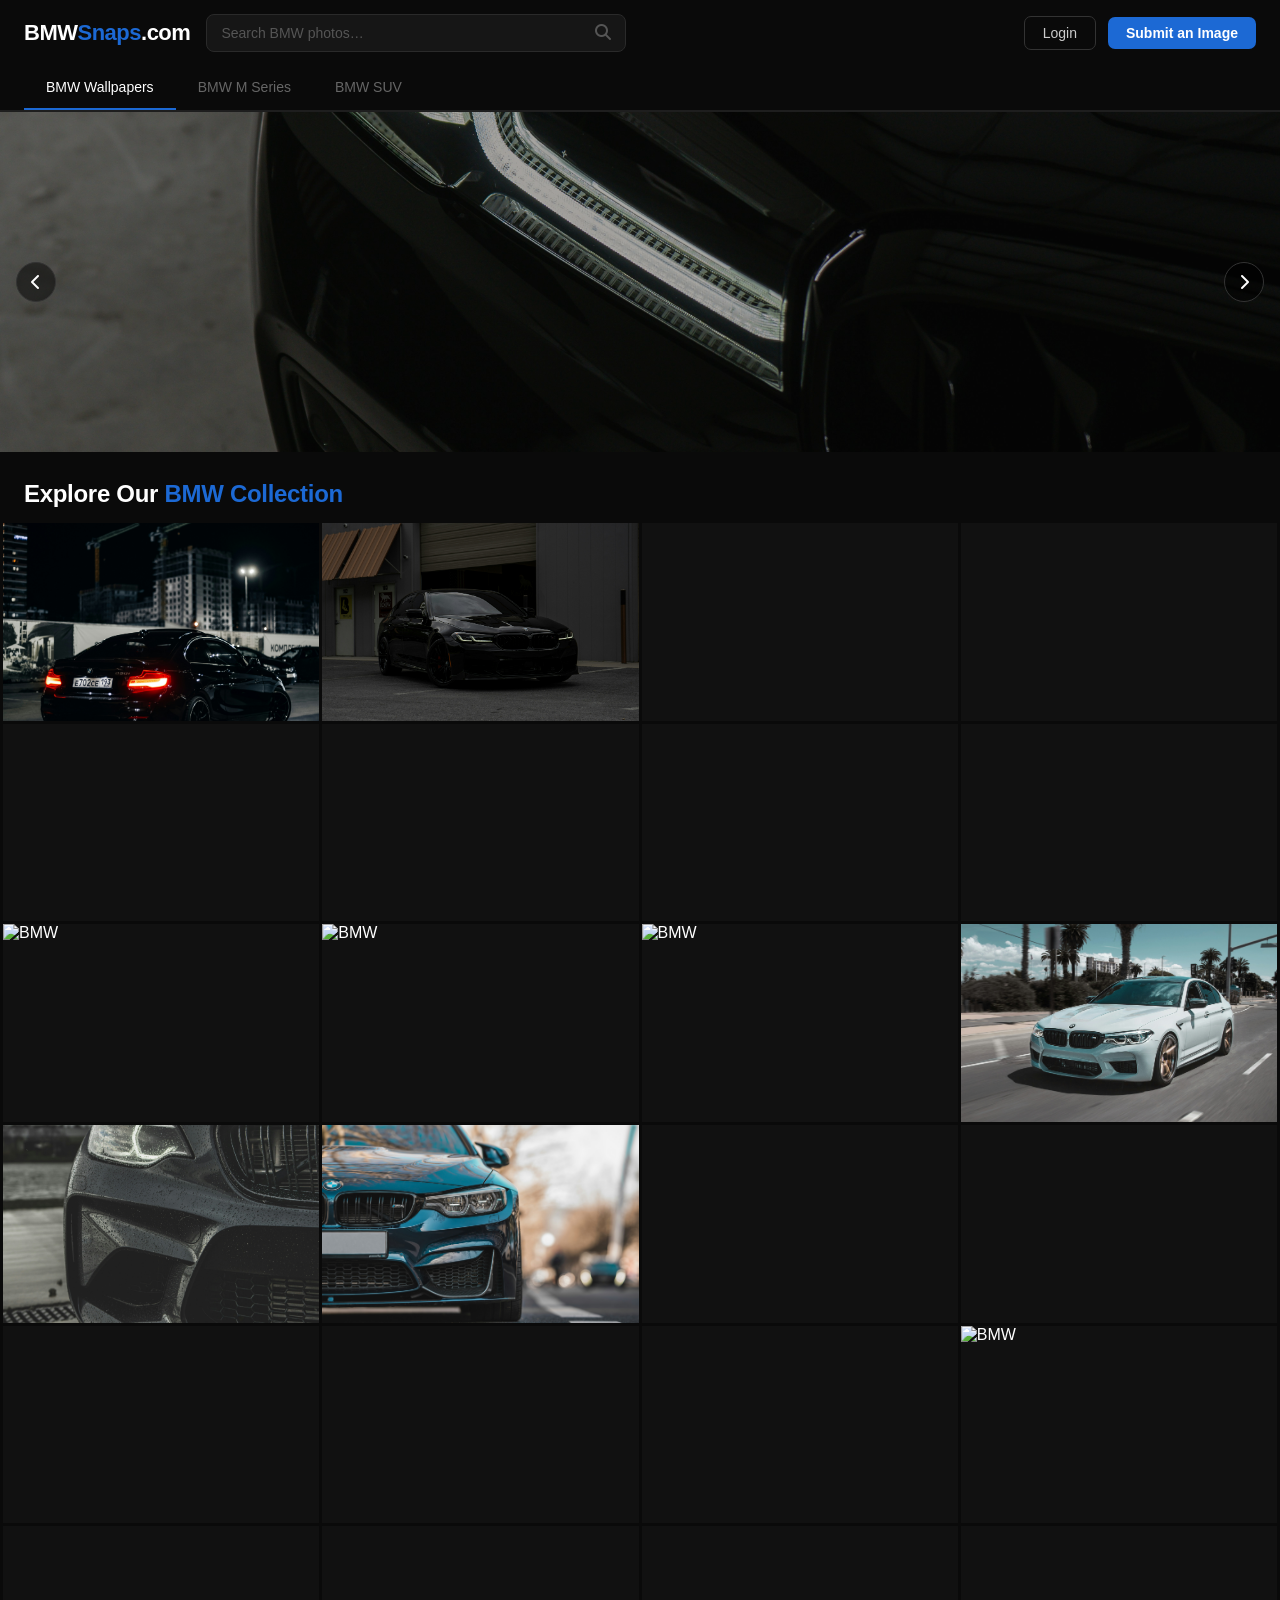
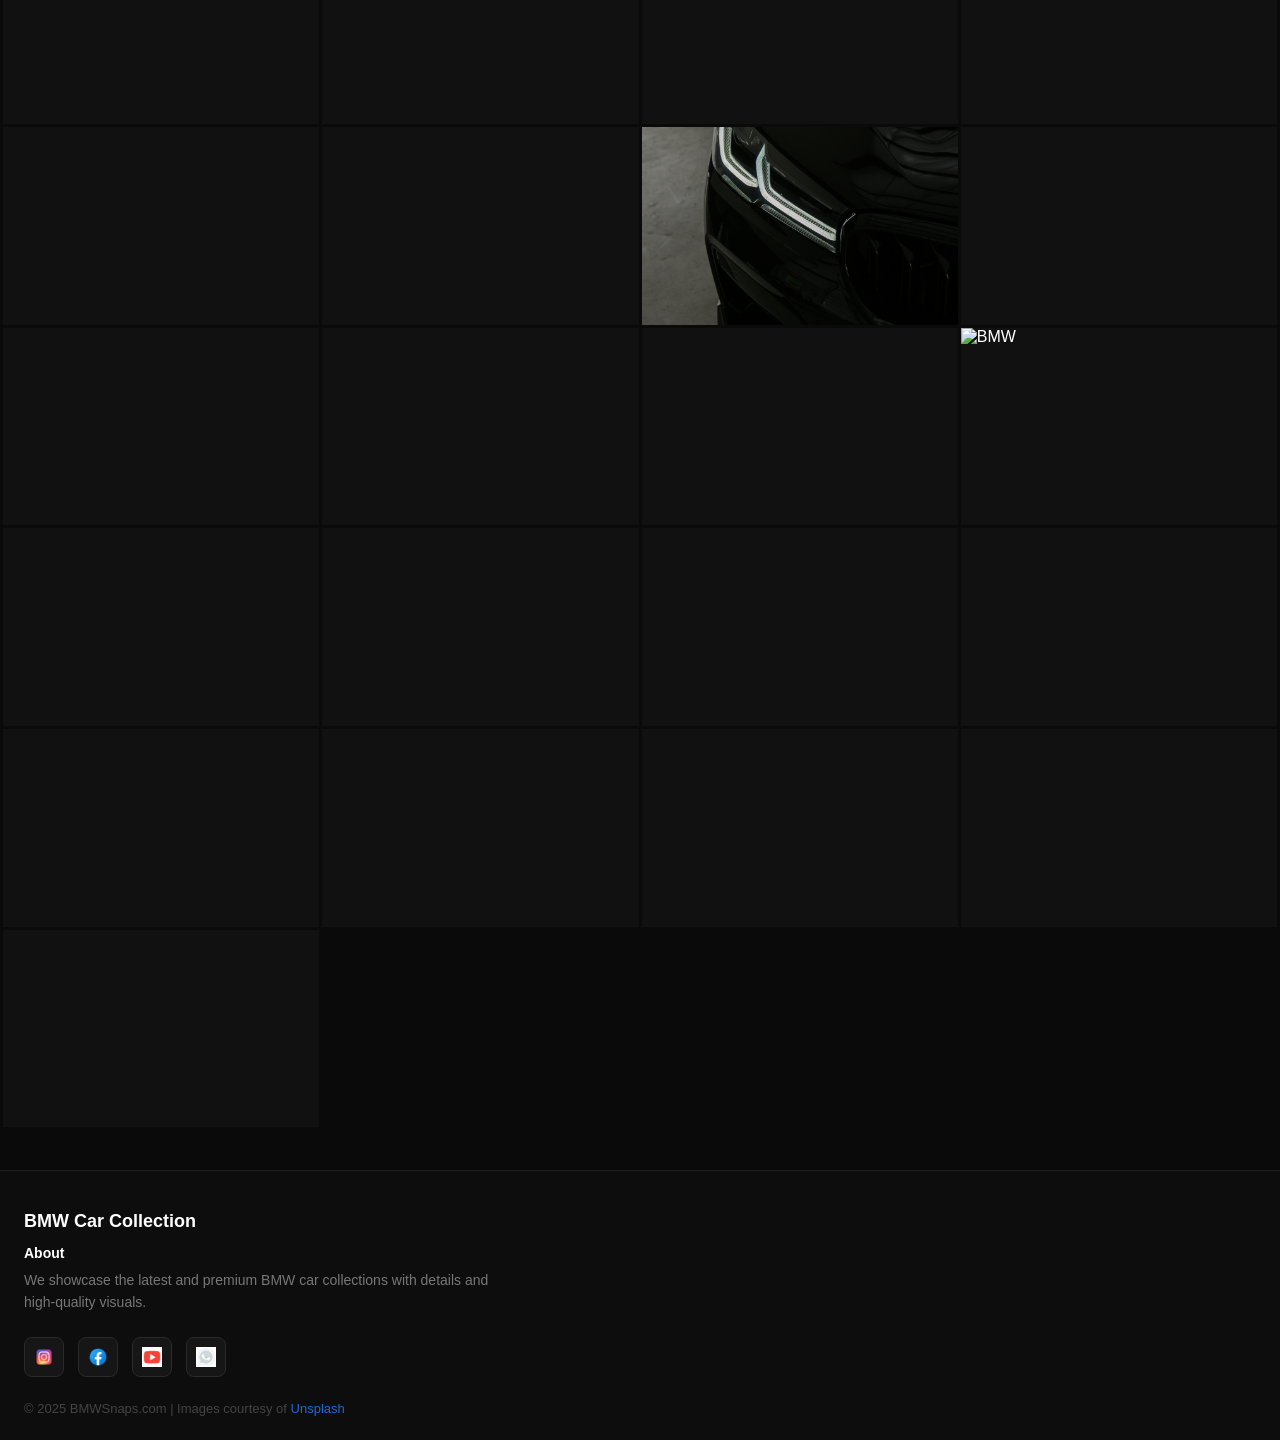
==== commit 7f44c070: "Add files via upload" ====
--- a/index.html
+++ b/index.html
@@ -1,120 +1,617 @@
 <!DOCTYPE html>
-<html>
-    <head>
-        <title>BMWSnaps.com</title>
-        <link rel="stylesheet" href="https://cdnjs.cloudflare.com/ajax/libs/font-awesome/7.0.1/css/all.min.css" integrity="sha512-2SwdPD6INVrV/lHTZbO2nodKhrnDdJK9/kg2XD1r9uGqPo1cUbujc+IYdlYdEErWNu69gVcYgdxlmVmzTWnetw==" crossorigin="anonymous" referrerpolicy="no-referrer" />
-        <link rel="stylesheet" href="style.css">
-        <meta name="viewport" content="width=device-width,initial-scale=1.0">
-         <meta name="description" content="bmw wallpaper 4k for pc,bmw wallpaper 4k,bmw wallpaper for laptop,bmw wallpaper 4k for laptop,bmw wallpaper for pc,bmw wallpaper 8k,bmw wallpaper hd 4k,bmw wallpaper 4k for pc black,bmw wallpaper 4k logo">
-    </head>
-    <body>
-        <header>
-        <div class="navbar">
-            <div class="navlogo">
-                <div class="logo"></div>
-            </div>
-            <div class="search">
-                 <input placeholder="search BMW Photos" class="search-input">
-                <div class="search-icon">
-                    <i class="fa-solid fa-magnifying-glass"></i>
-                </div>
-            </div>
-            <div class="login">
-                <p>login</p>
-            </div>
-            <div class="button">
-                <button class="sumbit">Sumbit an image</button>
-            </div>
+<html lang="en">
+<head>
+    <title>BMWSnaps.com</title>
+    <link rel="stylesheet" href="https://cdnjs.cloudflare.com/ajax/libs/font-awesome/6.4.0/css/all.min.css">
+    <meta name="viewport" content="width=device-width,initial-scale=1.0">
+    <meta name="description" content="bmw wallpaper 4k for pc, bmw images hd, bmw m series, bmw suv, bmw wallpaper for laptop, bmw images download">
+    <style>
+        * { margin: 0; padding: 0; box-sizing: border-box; }
+
+        body {
+            font-family: 'Segoe UI', sans-serif;
+            background: #0a0a0a;
+            color: #fff;
+            min-height: 100vh;
+        }
+
+        /* NAVBAR */
+        header {
+            position: sticky;
+            top: 0;
+            z-index: 100;
+            background: #0a0a0a;
+            border-bottom: 1px solid #1e1e1e;
+        }
+
+        .navbar {
+            display: flex;
+            align-items: center;
+            gap: 16px;
+            padding: 14px 24px;
+            flex-wrap: wrap;
+        }
+
+        .logo {
+            font-size: 22px;
+            font-weight: 800;
+            letter-spacing: -0.5px;
+            color: #fff;
+            white-space: nowrap;
+        }
+        .logo span { color: #1c69d4; }
+
+        .search {
+            flex: 1;
+            min-width: 200px;
+            display: flex;
+            align-items: center;
+            background: #161616;
+            border: 1px solid #2a2a2a;
+            border-radius: 8px;
+            overflow: hidden;
+            max-width: 420px;
+        }
+        .search-input {
+            flex: 1;
+            background: transparent;
+            border: none;
+            outline: none;
+            padding: 9px 14px;
+            color: #fff;
+            font-size: 14px;
+        }
+        .search-input::placeholder { color: #555; }
+        .search-icon {
+            padding: 9px 14px;
+            color: #555;
+            cursor: pointer;
+        }
+        .search-icon:hover { color: #1c69d4; }
+
+        .nav-right {
+            display: flex;
+            align-items: center;
+            gap: 12px;
+            margin-left: auto;
+        }
+        .login-btn {
+            background: transparent;
+            border: 1px solid #333;
+            color: #ccc;
+            padding: 8px 18px;
+            border-radius: 7px;
+            cursor: pointer;
+            font-size: 14px;
+            transition: all 0.2s;
+        }
+        .login-btn:hover { border-color: #1c69d4; color: #1c69d4; }
+
+        .submit-btn {
+            background: #1c69d4;
+            border: none;
+            color: #fff;
+            padding: 8px 18px;
+            border-radius: 7px;
+            cursor: pointer;
+            font-size: 14px;
+            font-weight: 600;
+            transition: background 0.2s;
+        }
+        .submit-btn:hover { background: #1557b8; }
+
+        /* CATEGORY TABS */
+        .tabs {
+            display: flex;
+            gap: 0;
+            padding: 0 24px;
+            border-bottom: 1px solid #1e1e1e;
+            overflow-x: auto;
+        }
+        .tab-btn {
+            background: transparent;
+            border: none;
+            color: #666;
+            padding: 13px 22px;
+            cursor: pointer;
+            font-size: 14px;
+            font-weight: 500;
+            border-bottom: 2px solid transparent;
+            transition: all 0.2s;
+            white-space: nowrap;
+        }
+        .tab-btn:hover { color: #ccc; }
+        .tab-btn.active {
+            color: #fff;
+            border-bottom-color: #1c69d4;
+        }
+
+        /* HERO SLIDER */
+        .hero-section {
+            position: relative;
+            height: 340px;
+            overflow: hidden;
+            background: #111;
+        }
+        .hero-section.hidden { display: none; }
+
+        .slides {
+            display: flex;
+            height: 100%;
+            transition: transform 0.5s ease;
+        }
+        .slide {
+            min-width: 100%;
+            height: 100%;
+            overflow: hidden;
+        }
+        .slide img {
+            width: 100%;
+            height: 100%;
+            object-fit: cover;
+            opacity: 0.75;
+        }
+
+        .slider-btn {
+            position: absolute;
+            top: 50%;
+            transform: translateY(-50%);
+            background: rgba(0,0,0,0.5);
+            border: 1px solid #333;
+            color: #fff;
+            width: 40px;
+            height: 40px;
+            border-radius: 50%;
+            cursor: pointer;
+            font-size: 16px;
+            display: flex;
+            align-items: center;
+            justify-content: center;
+            transition: background 0.2s;
+            z-index: 10;
+        }
+        .slider-btn:hover { background: #1c69d4; border-color: #1c69d4; }
+        .slider-btn.prev { left: 16px; }
+        .slider-btn.next { right: 16px; }
+
+        /* PAGE CONTENT */
+        .page { display: none; }
+        .page.active { display: block; }
+
+        .page-title {
+            padding: 28px 24px 12px;
+            font-size: 24px;
+            font-weight: 700;
+            letter-spacing: -0.3px;
+        }
+        .page-title span { color: #1c69d4; }
+
+        /* GRID */
+        .content-section {
+            display: grid;
+            grid-template-columns: repeat(auto-fill, minmax(260px, 1fr));
+            gap: 3px;
+            padding: 3px;
+        }
+
+        .box {
+            overflow: hidden;
+            aspect-ratio: 16/10;
+            background: #111;
+            cursor: pointer;
+            position: relative;
+        }
+        .box img {
+            width: 100%;
+            height: 100%;
+            object-fit: cover;
+            transition: transform 0.4s ease, opacity 0.3s;
+            display: block;
+        }
+        .box:hover img {
+            transform: scale(1.05);
+            opacity: 0.85;
+        }
+        .box .overlay {
+            position: absolute;
+            inset: 0;
+            background: rgba(0,0,0,0);
+            display: flex;
+            align-items: center;
+            justify-content: center;
+            opacity: 0;
+            transition: all 0.3s;
+        }
+        .box:hover .overlay {
+            background: rgba(0,0,0,0.3);
+            opacity: 1;
+        }
+        .box .overlay i {
+            font-size: 28px;
+            color: #fff;
+        }
+
+        /* FOOTER */
+        .footer {
+            background: #0d0d0d;
+            border-top: 1px solid #1e1e1e;
+            padding: 40px 24px 24px;
+            margin-top: 40px;
+        }
+        .footer h3 {
+            font-size: 18px;
+            font-weight: 700;
+            margin-bottom: 10px;
+        }
+        .tagline {
+            color: #777;
+            font-size: 14px;
+            max-width: 480px;
+            line-height: 1.6;
+            margin-bottom: 24px;
+        }
+        .tagline span {
+            color: #fff;
+            font-weight: 600;
+            display: block;
+            margin-bottom: 4px;
+        }
+        .icons {
+            display: flex;
+            gap: 14px;
+            margin-bottom: 24px;
+        }
+        .icons a {
+            display: flex;
+            align-items: center;
+            justify-content: center;
+            width: 40px;
+            height: 40px;
+            border-radius: 8px;
+            background: #161616;
+            border: 1px solid #2a2a2a;
+            transition: border-color 0.2s;
+        }
+        .icons a:hover { border-color: #1c69d4; }
+        .icons img { width: 20px; height: 20px; object-fit: contain; }
+        .copyright {
+            color: #444;
+            font-size: 13px;
+        }
+        .copyright a { color: #1c69d4; text-decoration: none; }
+        .copyright a:hover { text-decoration: underline; }
+
+        /* LIGHTBOX */
+        .lightbox {
+            display: none;
+            position: fixed;
+            inset: 0;
+            background: rgba(0,0,0,0.92);
+            z-index: 999;
+            align-items: center;
+            justify-content: center;
+        }
+        .lightbox.open { display: flex; }
+        .lightbox img {
+            max-width: 90vw;
+            max-height: 90vh;
+            object-fit: contain;
+            border-radius: 4px;
+        }
+        .lightbox-close {
+            position: absolute;
+            top: 20px;
+            right: 24px;
+            background: transparent;
+            border: none;
+            color: #fff;
+            font-size: 28px;
+            cursor: pointer;
+            line-height: 1;
+        }
+
+        @media (max-width: 600px) {
+            .hero-section { height: 220px; }
+            .page-title { font-size: 20px; }
+            .content-section { grid-template-columns: repeat(auto-fill, minmax(160px, 1fr)); }
+        }
+    </style>
+</head>
+<body>
+
+<header>
+    <div class="navbar">
+        <div class="logo">BMW<span>Snaps</span>.com</div>
+        <div class="search">
+            <input placeholder="Search BMW photos…" class="search-input" id="searchInput">
+            <div class="search-icon"><i class="fa-solid fa-magnifying-glass"></i></div>
         </div>
-        <div class="panel">
-            <div class="upload">
-                <p>Upload BMW images</p>
-                <p>Image Title</p>
-                <div class="option">
-                <select class="category" onchange="location.href = this.value;">
-                    <option class="op">category</option>
-                    <option class="op" value="mseries.html">BMW M series</option>
-                    <option class="op" value="suv.html">BMW SUV</option>
-                    <option class="op" value="index.html">BMW Wallpapers</option>
-                </select>
-                </div>
-                <p>contact</p>
-            </div>
+        <div class="nav-right">
+            <button class="login-btn">Login</button>
+            <button class="submit-btn">Submit an Image</button>
         </div>
-        </header>
-        <div class="hero-section">
-                <img src="slidshow.jpg" alt="Download image by just click"loading="lazy"decoding="async"class="gallery-img">
-                <img src="slid 1.jpg" alt="Download image by just click"loading="lazy"decoding="async"class="gallery-img">
-                <img src="slid 2.jpg" alt="Download image by just click"loading="lazy"decoding="async"class="gallery-img">
-                <img src="slid 3.jpg" alt="Download image by just click"loading="lazy"decoding="async"class="gallery-img">
-                <img src="slid 4.jpg" alt="Download image by just click"loading="lazy"decoding="async"class="gallery-img">
-                <img src="slid 5.jpg" alt="Download image by just click"loading="lazy"decoding="async"class="gallery-img">
-                <img src="slid 6.jpg" alt="Download image by just click"loading="lazy"decoding="async"class="gallery-img">
-        </div> <br>
-        <h1>Explore Our BMW Collection</h1>
-        <br>
-        <div class="content-section">
-            <div class="box"><img src="angelica-levshakowa-BdbtxvfiAHE-unsplash.jpg"loading="lazy"decoding="async"class="gallery-img"></div>
-            <div class="box"><img src="archivio-automobile-shIgATgH_Zo-unsplash.jpg"loading="lazy"decoding="async"class="gallery-img"></div>
-            <div class="box"><img src="archivio-automobile-ph0dI5MN-Gg-unsplash.jpg"loading="lazy"decoding="async"class="gallery-img"> </div>
-            <div class="box"><img src="alex-dorcioman-Mlxqo9b0J4A-unsplash.jpg"loading="lazy"decoding="async"class="gallery-img"></div>
-            <div class="box"><img src="archivio-automobile-ugHK9StGR28-unsplash.jpg"loading="lazy"decoding="async"class="gallery-img"></div>
-<div class="box"><img src="archivio-automobile-ugHK9StGR28-unsplash.jpg"loading="lazy"decoding="async"class="gallery-img"></div>
-            <div class="box"><img src="damian-ochrymowicz-CSuPtVN167g-unsplash.jpg"loading="lazy"decoding="async"class="gallery-img"></div>
-            <div class="box"> <img src="devon-janse-van-rensburg-2h3UGhof_fU-unsplash.jpg"loading="lazy"decoding="async"class="gallery-img"></div>
-            <div class="box"> <img src="eloy-carrasco-8TiC__MqXsc-unsplash.jpg"loading="lazy"decoding="async"class="gallery-img"> </div>
-            <div class="box"> <img src="georgi-kalaydzhiev-1NnyueLx1aw-unsplash.jpg"loading="lazy"decoding="async"class="gallery-img"></div>
-            <div class="box"> <img src="jakob-rosen--Db-eClK4vE-unsplash.jpg"loading="lazy"decoding="async"class="gallery-img"></div>
-            <div class="box"> <img src="jakob-rosen-rC1Llibcis0-unsplash.jpg"loading="lazy"decoding="async"class="gallery-img"></div>
-            <div class="box"> <img src="jon-koop-khYVyHiNZo0-unsplash.jpg"loading="lazy"decoding="async"class="gallery-img"></div>
-            <div class="box"> <img src="joren-goessens-3HtpbdeZ_i8-unsplash.jpg"loading="lazy"decoding="async"class="gallery-img"></div>
-            <div class="box"> <img src="leon-seibert-1RiyAwNIiew-unsplash.jpg"loading="lazy"decoding="async"class="gallery-img"></div>
-            <div class="box"> <img src="luca-david-BV9rakxVvQQ-unsplash.jpg"loading="lazy"decoding="async"class="gallery-img"></div>
-            <div class="box"> <img src="martin-katler-gWAFuadPY1g-unsplash.jpg"loading="lazy"decoding="async"class="gallery-img"></div>
-            <div class="box"> <img src="martin-katler-iaIeB11kyQE-unsplash.jpg"loading="lazy"decoding="async"class="gallery-img"></div>
-            <div class="box"> <img src="martin-katler-v81h3l0gFHU-unsplash.jpg"loading="lazy"decoding="async"class="gallery-img"></div>
-            <div class="box"> <img src="mathew-antony-kqGKNOTDz34-unsplash.jpg"loading="lazy"decoding="async"class="gallery-img"></div>
-            <div class="box"> <img src="noir-CXlzXn-2CVs-unsplash.jpg"loading="lazy"decoding="async"class="gallery-img"></div>
-            <div class="box"> <img src="philipp-katzenberger-hrpYtJv-BRs-unsplash.jpg"loading="lazy"decoding="async"class="gallery-img"></div>
-            <div class="box"> <img src="rodan-can-6cqJPeTIuls-unsplash.jpg"loading="lazy"decoding="async"class="gallery-img"> </div>
-            <div class="box"> <img src="roman-khripkov-PzCGId2ljsY-unsplash.jpg"loading="lazy"decoding="async"class="gallery-img"> </div>
-            <div class="box"> <img src="ruslan-mingazhov-bVLbGAyoWMM-unsplash.jpg"loading="lazy"decoding="async"class="gallery-img"> </div>
-            <div class="box"> <img src="serjan-midili-a-fQdjpcL38-unsplash.jpg"loading="lazy"decoding="async"class="gallery-img"> </div>
-            <div class="box"> <img src="serjan-midili-uHJ8sgM36Gs-unsplash.jpg"loading="lazy"decoding="async"class="gallery-img"> </div>
-            <div class="box"> <img src="slid 1.jpg"loading="lazy"decoding="async"class="gallery-img"> </div>
-            <div class="box"><img src="slid 2.jpg"loading="lazy"decoding="async"class="gallery-img"></div>
-            <div class="box"><img src="slid 3.jpg"loading="lazy"decoding="async"class="gallery-img"></div>
-            <div class="box"><img src="slid 4.jpg"loading="lazy"decoding="async"class="gallery-img"></div>
-            <div class="box"><img src="slid 5.jpg"loading="lazy"decoding="async"class="gallery-img"></div>
-            <div class="box"><img src="slid 6.jpg"loading="lazy"decoding="async"class="gallery-img"></div>
-            <div class="box"><img src="sunder-muthukumaran-K8ZtyTUCuPI-unsplash.jpg"loading="lazy"decoding="async"class="gallery-img"></div>
-            <div class="box"><img src="sunder-muthukumaran-ZzxH-0Dbq_M-unsplash.jpg"loading="lazy"decoding="async"class="gallery-img"></div>
-            <div class="box"><img src="the-graphic-space-21cn1VCl_u0-unsplash.jpg"loading="lazy"decoding="async"class="gallery-img"></div>
-            <div class="box"><img src="the-graphic-space-hVpJ-EeIkUo-unsplash.jpg"loading="lazy"decoding="async"class="gallery-img"></div>
-            <div class="box"><img src="the-graphic-space-lYK8o4q3NPI-unsplash.jpg"loading="lazy"decoding="async"class="gallery-img"></div>
-            <div class="box"><img src="the-graphic-space-rTMTVNiM3DA-unsplash.jpg"loading="lazy"decoding="async"class="gallery-img"></div>
-            <div class="box"><img src="tyler-clemmensen-wLpTPp2dzsY-unsplash.jpg"loading="lazy"decoding="async"class="gallery-img"></div>
-            <div class="box"><img src="volodymyr-proskurovskyi-Gj65Pxd3IVo-unsplash.jpg"loading="lazy"decoding="async"class="gallery-img"></div>
-            <div class="box"><img src="vullnet-ademaj-I1NJt02lsok-unsplash.jpg"loading="lazy"decoding="async"class="gallery-img"></div>
-            
-        </div> <br> <br>
-    <div class="footer">
-        <h3>BMW Car Collection</h3>
-        <p class="tagline"><span>About</span><br>
-We showcase the latest and premium BMW car collections with details and high-quality visuals.
-</p>
-<div class="icons">
-<div class="instagram"><a href="https://www.instagram.com/_amit_rajput_700/" target="_blank"><img src="instagram.png"></a></div>
-<div class="facbook"><a href="#"><img src="facebook.png"> </a></div>
-<div class="youtube"><a href="#"><img src="yotube.gif"> </a></div>
-<div class="whatsapp"><a href="tel:+91 9274335356"><img src="whatsapp.gif"></a></div>
+    </div>
+    <div class="tabs">
+        <button class="tab-btn active" onclick="switchTab('wallpapers', this)">BMW Wallpapers</button>
+        <button class="tab-btn" onclick="switchTab('mseries', this)">BMW M Series</button>
+        <button class="tab-btn" onclick="switchTab('suv', this)">BMW SUV</button>
+    </div>
+</header>
+
+<!-- HERO SLIDER (Wallpapers only) -->
+<div class="hero-section" id="heroSlider">
+    <div class="slides" id="slideTrack">
+        <div class="slide"><img src="slidshow.jpg" alt="BMW Wallpaper" loading="lazy"></div>
+        <div class="slide"><img src="slid 1.jpg" alt="BMW Wallpaper" loading="lazy"></div>
+        <div class="slide"><img src="slid 2.jpg" alt="BMW Wallpaper" loading="lazy"></div>
+        <div class="slide"><img src="slid 3.jpg" alt="BMW Wallpaper" loading="lazy"></div>
+        <div class="slide"><img src="slid 4.jpg" alt="BMW Wallpaper" loading="lazy"></div>
+        <div class="slide"><img src="slid 5.jpg" alt="BMW Wallpaper" loading="lazy"></div>
+        <div class="slide"><img src="slid 6.jpg" alt="BMW Wallpaper" loading="lazy"></div>
+    </div>
+    <button class="slider-btn prev" onclick="changeSlide(-1)"><i class="fa-solid fa-chevron-left"></i></button>
+    <button class="slider-btn next" onclick="changeSlide(1)"><i class="fa-solid fa-chevron-right"></i></button>
 </div>
-<p class="copyright"> © 2025 BMWSnaps.com | Images courtesy of <a href="https://unsplash.com" target="_blank" rel="noopener" style="color:#1da1f2; text-decoration:none;">Unsplash</a>
-</p>
+
+<!-- PAGE: WALLPAPERS -->
+<div class="page active" id="page-wallpapers">
+    <h1 class="page-title">Explore Our <span>BMW Collection</span></h1>
+    <div class="content-section" id="grid-wallpapers">
+        <!-- images injected by JS -->
     </div>
-    </body>
-
-</html>
-
-
-
+</div>
+
+<!-- PAGE: M SERIES -->
+<div class="page" id="page-mseries">
+    <h1 class="page-title">Explore Our <span>BMW M Series</span> Collection</h1>
+    <div class="content-section" id="grid-mseries"></div>
+</div>
+
+<!-- PAGE: SUV -->
+<div class="page" id="page-suv">
+    <h1 class="page-title">Explore <span>BMW SUV</span> Collection</h1>
+    <div class="content-section" id="grid-suv"></div>
+</div>
+
+<!-- FOOTER -->
+<div class="footer">
+    <h3>BMW Car Collection</h3>
+    <p class="tagline"><span>About</span>We showcase the latest and premium BMW car collections with details and high-quality visuals.</p>
+    <div class="icons">
+        <div class="instagram"><a href="https://www.instagram.com/_amit_rajput_700/" target="_blank"><img src="instagram.png" alt="Instagram"></a></div>
+        <div class="facebook"><a href="#"><img src="facebook.png" alt="Facebook"></a></div>
+        <div class="youtube"><a href="#"><img src="yotube.gif" alt="YouTube"></a></div>
+        <div class="whatsapp"><a href="tel:+919274335356"><img src="whatsapp.gif" alt="WhatsApp"></a></div>
+    </div>
+    <p class="copyright">© 2025 BMWSnaps.com | Images courtesy of <a href="https://unsplash.com" target="_blank" rel="noopener">Unsplash</a></p>
+</div>
+
+<!-- LIGHTBOX -->
+<div class="lightbox" id="lightbox" onclick="closeLightbox(event)">
+    <button class="lightbox-close" onclick="document.getElementById('lightbox').classList.remove('open')">×</button>
+    <img id="lightboxImg" src="" alt="BMW">
+</div>
+
+<script>
+// ── Image Data ──────────────────────────────────────────────
+const images = {
+    wallpapers: [
+        "angelica-levshakowa-BdbtxvfiAHE-unsplash.jpg",
+        "archivio-automobile-shIgATgH_Zo-unsplash.jpg",
+        "archivio-automobile-ph0dI5MN-Gg-unsplash.jpg",
+        "alex-dorcioman-Mlxqo9b0J4A-unsplash.jpg",
+        "archivio-automobile-ugHK9StGR28-unsplash.jpg",
+        "damian-ochrymowicz-CSuPtVN167g-unsplash.jpg",
+        "devon-janse-van-rensburg-2h3UGhof_fU-unsplash.jpg",
+        "eloy-carrasco-8TiC__MqXsc-unsplash.jpg",
+        "georgi-kalaydzhiev-1NnyueLx1aw-unsplash.jpg",
+        "jakob-rosen--Db-eClK4vE-unsplash.jpg",
+        "jakob-rosen-rC1Llibcis0-unsplash.jpg",
+        "jon-koop-khYVyHiNZo0-unsplash.jpg",
+        "joren-goessens-3HtpbdeZ_i8-unsplash.jpg",
+        "leon-seibert-1RiyAwNIiew-unsplash.jpg",
+        "luca-david-BV9rakxVvQQ-unsplash.jpg",
+        "martin-katler-gWAFuadPY1g-unsplash.jpg",
+        "martin-katler-iaIeB11kyQE-unsplash.jpg",
+        "martin-katler-v81h3l0gFHU-unsplash.jpg",
+        "mathew-antony-kqGKNOTDz34-unsplash.jpg",
+        "noir-CXlzXn-2CVs-unsplash.jpg",
+        "philipp-katzenberger-hrpYtJv-BRs-unsplash.jpg",
+        "rodan-can-6cqJPeTIuls-unsplash.jpg",
+        "roman-khripkov-PzCGId2ljsY-unsplash.jpg",
+        "ruslan-mingazhov-bVLbGAyoWMM-unsplash.jpg",
+        "serjan-midili-a-fQdjpcL38-unsplash.jpg",
+        "serjan-midili-uHJ8sgM36Gs-unsplash.jpg",
+        "slid 1.jpg","slid 2.jpg","slid 3.jpg","slid 4.jpg","slid 5.jpg","slid 6.jpg",
+        "sunder-muthukumaran-K8ZtyTUCuPI-unsplash.jpg",
+        "sunder-muthukumaran-ZzxH-0Dbq_M-unsplash.jpg",
+        "the-graphic-space-21cn1VCl_u0-unsplash.jpg",
+        "the-graphic-space-hVpJ-EeIkUo-unsplash.jpg",
+        "the-graphic-space-lYK8o4q3NPI-unsplash.jpg",
+        "the-graphic-space-rTMTVNiM3DA-unsplash.jpg",
+        "tyler-clemmensen-wLpTPp2dzsY-unsplash.jpg",
+        "volodymyr-proskurovskyi-Gj65Pxd3IVo-unsplash.jpg",
+        "vullnet-ademaj-I1NJt02lsok-unsplash.jpg"
+    ],
+    mseries: [
+        "abdullah-malik-fP6PL4We5yM-unsplash.jpg",
+        "ali-mahmoudi-ac8TyBxlzwU-unsplash.jpg",
+        "amir-hosseini-CHVaY08VOIs-unsplash.jpg",
+        "amir-hosseini-x7uU-rCEpvw-unsplash.jpg",
+        "andreas-oberdammer-kYZToTBvQiY-unsplash.jpg",
+        "andres-grijalva-2loi44U-SjA-unsplash.jpg",
+        "andres-grijalva-6qjUMOtkS28-unsplash.jpg",
+        "angelica-levshakowa-iazeILPeUkk-unsplash.jpg",
+        "archivio-automobile-0cTvMZHuVZE-unsplash.jpg",
+        "devon-janse-van-rensburg-4mh4JLuFies-unsplash.jpg",
+        "devon-janse-van-rensburg-aJYOPvkDqOA-unsplash.jpg",
+        "devon-janse-van-rensburg-cQHx11ku1Dk-unsplash.jpg",
+        "devon-janse-van-rensburg-cTCYujspoLs-unsplash.jpg",
+        "eloy-carrasco-6kjIKYQgyxY-unsplash.jpg",
+        "erwi-zSg81PGkaXE-unsplash.jpg",
+        "eugene-tkachenko-xTbW23R8N3g-unsplash.jpg",
+        "ghumakkad-harshal-SfPmJtWPiM4-unsplash.jpg",
+        "ivan-kazlouskij-LBA-XAEttVQ-unsplash.jpg",
+        "ivan-kazlouskij-NMIjuxf2ks0-unsplash.jpg",
+        "ivan-kazlouskij-Qu4npTV812k-unsplash.jpg",
+        "jakob-rosen-rC1Llibcis0-unsplash (1).jpg",
+        "jakob-rosen-rC1Llibcis0-unsplash (2).jpg",
+        "joao-alves-HLoRWCDA_Co-unsplash.jpg",
+        "joey-nitsche-HU2d91fD9q0-unsplash.jpg",
+        "jorge-simmons-valenzuela-qf7RRmPMV3Y-unsplash.jpg",
+        "jorge-simmons-valenzuela-UQ8Ob_FNgl0-unsplash.jpg",
+        "josh-berquist-_4sWbzH5fp8-unsplash.jpg",
+        "juan-rojas-H0ANJEk2r2A-unsplash.jpg",
+        "kenny-leys--SrJPFlOyqc-unsplash.jpg",
+        "kevin-schmid-KSqBqjP0yDA-unsplash.jpg",
+        "luca-crestini-9GPXdjI2cxQ-unsplash.jpg",
+        "luca-crestini-abWvNLR0LBQ-unsplash.jpg",
+        "luca-david-bQNlTbMcj64-unsplash.jpg",
+        "luca-david-BV9rakxVvQQ-unsplash (1).jpg",
+        "luka-tsikolia-ZLyzbhrfjMY-unsplash.jpg",
+        "mankaran-cheema-JdKiZbDjSos-unsplash.jpg",
+        "martin-katler-1ouLyK5oykg-unsplash.jpg",
+        "martin-katler-Djarq-Jgs2c-unsplash.jpg",
+        "martin-katler-e3gVocvZ-g0-unsplash.jpg",
+        "martin-katler-Sr9dLwS_kjs-unsplash.jpg",
+        "martin-katler-v81h3l0gFHU-unsplash (1).jpg",
+        "martin-katler-WCNGjNfakuc-unsplash.jpg",
+        "martin-katler-xO_wA_PEEOE-unsplash.jpg",
+        "mate-vanyek-PhYKxsiKKUQ-unsplash.jpg",
+        "mateo-zvTaHJJnIRY-unsplash.jpg",
+        "mathew-antony-1v3h32a49WI-unsplash.jpg",
+        "mathew-antony-7S7OWkauWsQ-unsplash.jpg",
+        "mathew-antony-9sTQG7kNk_4-unsplash.jpg",
+        "mathew-antony-bBWwU4eHrkM-unsplash.jpg",
+        "mathew-antony-bt1oVJ3CYGg-unsplash.jpg",
+        "mathew-antony-ndy3e2iF9nw-unsplash.jpg",
+        "mathew-antony-QZVGfAbepFc-unsplash.jpg",
+        "maxime-agnelli--YIBS7f1plY-unsplash.jpg",
+        "melt3d-works-DrZg4V-bduU-unsplash.jpg",
+        "moaaz-baig-G1ereZqhanA-unsplash.jpg",
+        "moaaz-baig-S3bxQ6iN2nE-unsplash.jpg",
+        "nitish-nayak-EztpEovV7t4-unsplash.jpg",
+        "ondrej-supitar-MkOB5R85MS0-unsplash.jpg",
+        "philipp-katzenberger-Y8-H19uSx-Y-unsplash.jpg",
+        "rodan-can-6cqJPeTIuls-unsplash (1).jpg",
+        "rui-alves-ntjAlEWDjRE-unsplash.jpg",
+        "samuel-hagger-5rxGjPWDD8c-unsplash.jpg",
+        "samuel-hagger-ibdigxM7KA4-unsplash.jpg",
+        "samuel-hagger-YbuDki8nADQ-unsplash.jpg",
+        "serjan-midili--lcZUS-b-80-unsplash.jpg",
+        "serjan-midili-0GYpDNQypV4-unsplash.jpg",
+        "serjan-midili-AExwwAQJ_Kw-unsplash.jpg",
+        "serjan-midili-B8pmrv_WkYU-unsplash (1).jpg",
+        "serjan-midili-Hjl6WPNNI_c-unsplash.jpg",
+        "thinh-do-YGeGFHCZIYI-unsplash.jpg","thinh-do-wkQtT5PC5wg-unsplash.jpg",
+        "thinh-do-fGUb9lB5d2o-unsplash.jpg","thinh-do-e3zOTkdGdr0-unsplash.jpg",
+        "thinh-do-6PST3_09FmU-unsplash.jpg",
+        "tim-meyer-zwr3mggXbZM-unsplash.jpg","tim-meyer-Z0ERhkemUqQ-unsplash.jpg",
+        "tim-meyer-4a1jGXkD4MY-unsplash.jpg",
+        "timo-altay-jKSojCw1zsc-unsplash.jpg","timo-altay-AWQhfWfou4Y-unsplash.jpg",
+        "timo-altay-ASRM6vJYmjs-unsplash.jpg",
+        "umar-gora-QhjGm_orN5U-unsplash.jpg",
+        "vadim-yefremov-10vXg3E_Lls-unsplash.jpg",
+        "volodymyr-proskurovskyi-asBVeqsWRJA-unsplash.jpg",
+        "xuan-s-gallery-z-xIVaVZ3Kk-unsplash.jpg","xuan-s-gallery-MUsXjjtpE08-unsplash.jpg",
+        "yu-gordon-ZyB7O7OdvKk-unsplash.jpg",
+        "yuvraj-singh-JJpnPI8Hpgo-unsplash.jpg",
+        "zieben-vh-ZTH40q3F-c8-unsplash.jpg","zieben-vh-w-8YqUh5B7Y-unsplash.jpg",
+        "zieben-vh-n-7xP00ySBQ-unsplash.jpg","zieben-vh-cyQgm2kh65U-unsplash.jpg",
+        "zieben-vh-8_pQQMc59BU-unsplash.jpg","zieben-vh-5C87ChWglMA-unsplash.jpg",
+        "zuka-zurabishvili-phLuyfqci3o-unsplash.jpg","zuka-zurabishvili-PBPUQNjK2p0-unsplash.jpg",
+        "zuka-zurabishvili-F-GmA_RfNcI-unsplash.jpg"
+    ],
+    suv: [
+        "archivio-automobile-ZjHvBT7uQB8-unsplash.jpg",
+        "cole-ankney-kTfghZt8-RE-unsplash.jpg",
+        "daniel-gutko-A7MJHIC-9U8-unsplash.jpg",
+        "daniel-gutko-gzE1lPQuQjM-unsplash.jpg",
+        "daniel-gutko-YdM97Vok33Y-unsplash.jpg",
+        "daniel-shapiro-yqX8VaL2oY4-unsplash.jpg",
+        "gleb-paniotov-ocnwXPLDGB4-unsplash.jpg",
+        "hakon-sataoen-OMR_J_PFOb0-unsplash.jpg",
+        "luke-schobert-HZeiWQj8UXw-unsplash.jpg",
+        "luke-schobert-VLSpIvZL4Ho-unsplash.jpg",
+        "maxence-ambert-8piId4_lpXA-unsplash.jpg",
+        "maxence-ambert-fD0rkipPNSs-unsplash.jpg",
+        "niklas-bischop-Bih-FhAzROE-unsplash.jpg",
+        "pavel-s-jcK8e7fxL-o-unsplash.jpg",
+        "philipp-katzenberger-Y8-H19uSx-Y-unsplash.jpg",
+        "serjan-midili-SaY7EkQMuBo-unsplash.jpg",
+        "shooting-tyre-goXANQJmXCI-unsplash.jpg",
+        "ye-massa-HolXACN3d8I-unsplash.jpg",
+        "yoab-anderson-oUq6LvZsD5Q-unsplash.jpg"
+    ]
+};
+
+// ── Build Grids ──────────────────────────────────────────────
+function buildGrid(category) {
+    const grid = document.getElementById('grid-' + category);
+    if (grid.children.length > 0) return; // already built
+    images[category].forEach(src => {
+        const box = document.createElement('div');
+        box.className = 'box';
+        box.innerHTML = `<img src="${src}" alt="BMW" loading="lazy" decoding="async">
+            <div class="overlay"><i class="fa-solid fa-expand"></i></div>`;
+        box.querySelector('img').addEventListener('click', () => openLightbox(src));
+        grid.appendChild(box);
+    });
+}
+
+buildGrid('wallpapers');
+
+// ── Tab Switching ────────────────────────────────────────────
+function switchTab(tab, btn) {
+    document.querySelectorAll('.page').forEach(p => p.classList.remove('active'));
+    document.querySelectorAll('.tab-btn').forEach(b => b.classList.remove('active'));
+    document.getElementById('page-' + tab).classList.add('active');
+    btn.classList.add('active');
+    document.getElementById('heroSlider').classList.toggle('hidden', tab !== 'wallpapers');
+    buildGrid(tab);
+    // Filter search if active
+    const q = document.getElementById('searchInput').value.trim().toLowerCase();
+    if (q) filterGrid(tab, q);
+}
+
+// ── Slider ───────────────────────────────────────────────────
+let slideIndex = 0;
+const total = document.querySelectorAll('.slide').length;
+
+function changeSlide(dir) {
+    slideIndex = (slideIndex + dir + total) % total;
+    document.getElementById('slideTrack').style.transform = `translateX(-${slideIndex * 100}%)`;
+}
+
+setInterval(() => changeSlide(1), 4000);
+
+// ── Lightbox ─────────────────────────────────────────────────
+function openLightbox(src) {
+    document.getElementById('lightboxImg').src = src;
+    document.getElementById('lightbox').classList.add('open');
+}
+function closeLightbox(e) {
+    if (e.target === document.getElementById('lightbox')) {
+        document.getElementById('lightbox').classList.remove('open');
+    }
+}
+
+// ── Search / Filter ──────────────────────────────────────────
+document.getElementById('searchInput').addEventListener('input', function() {
+    const q = this.value.trim().toLowerCase();
+    const activeTab = document.querySelector('.tab-btn.active');
+    const tabName = activeTab ? activeTab.textContent.toLowerCase().replace('bmw ','').replace(' ','') : 'wallpapers';
+    const key = tabName === 'wallpapers' ? 'wallpapers' : tabName === 'mseries' ? 'mseries' : 'suv';
+    filterGrid(key, q);
+});
+
+function filterGrid(category, q) {
+    const grid = document.getElementById('grid-' + category);
+    grid.querySelectorAll('.box').forEach(box => {
+        const src = box.querySelector('img').src.toLowerCase();
+        box.style.display = (!q || src.includes(q)) ? '' : 'none';
+    });
+}
+</script>
+</body>
+</html>
